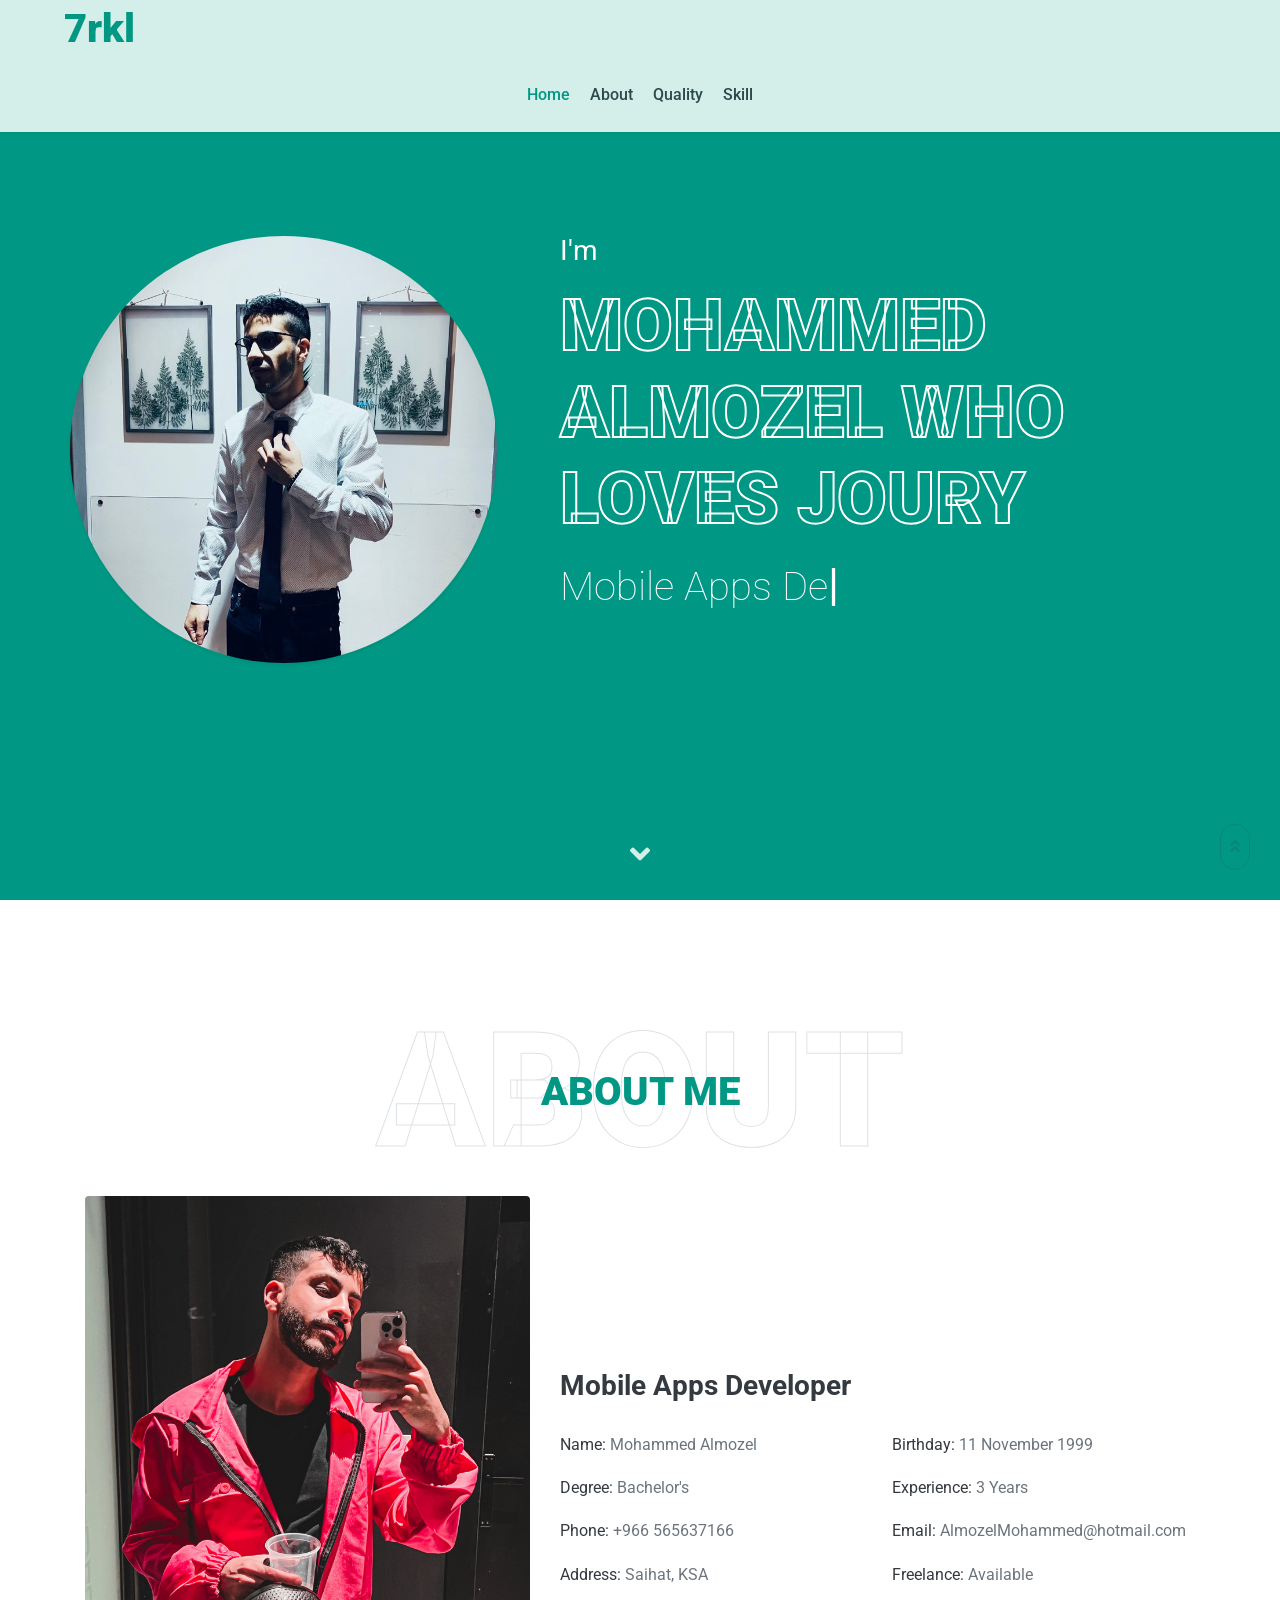
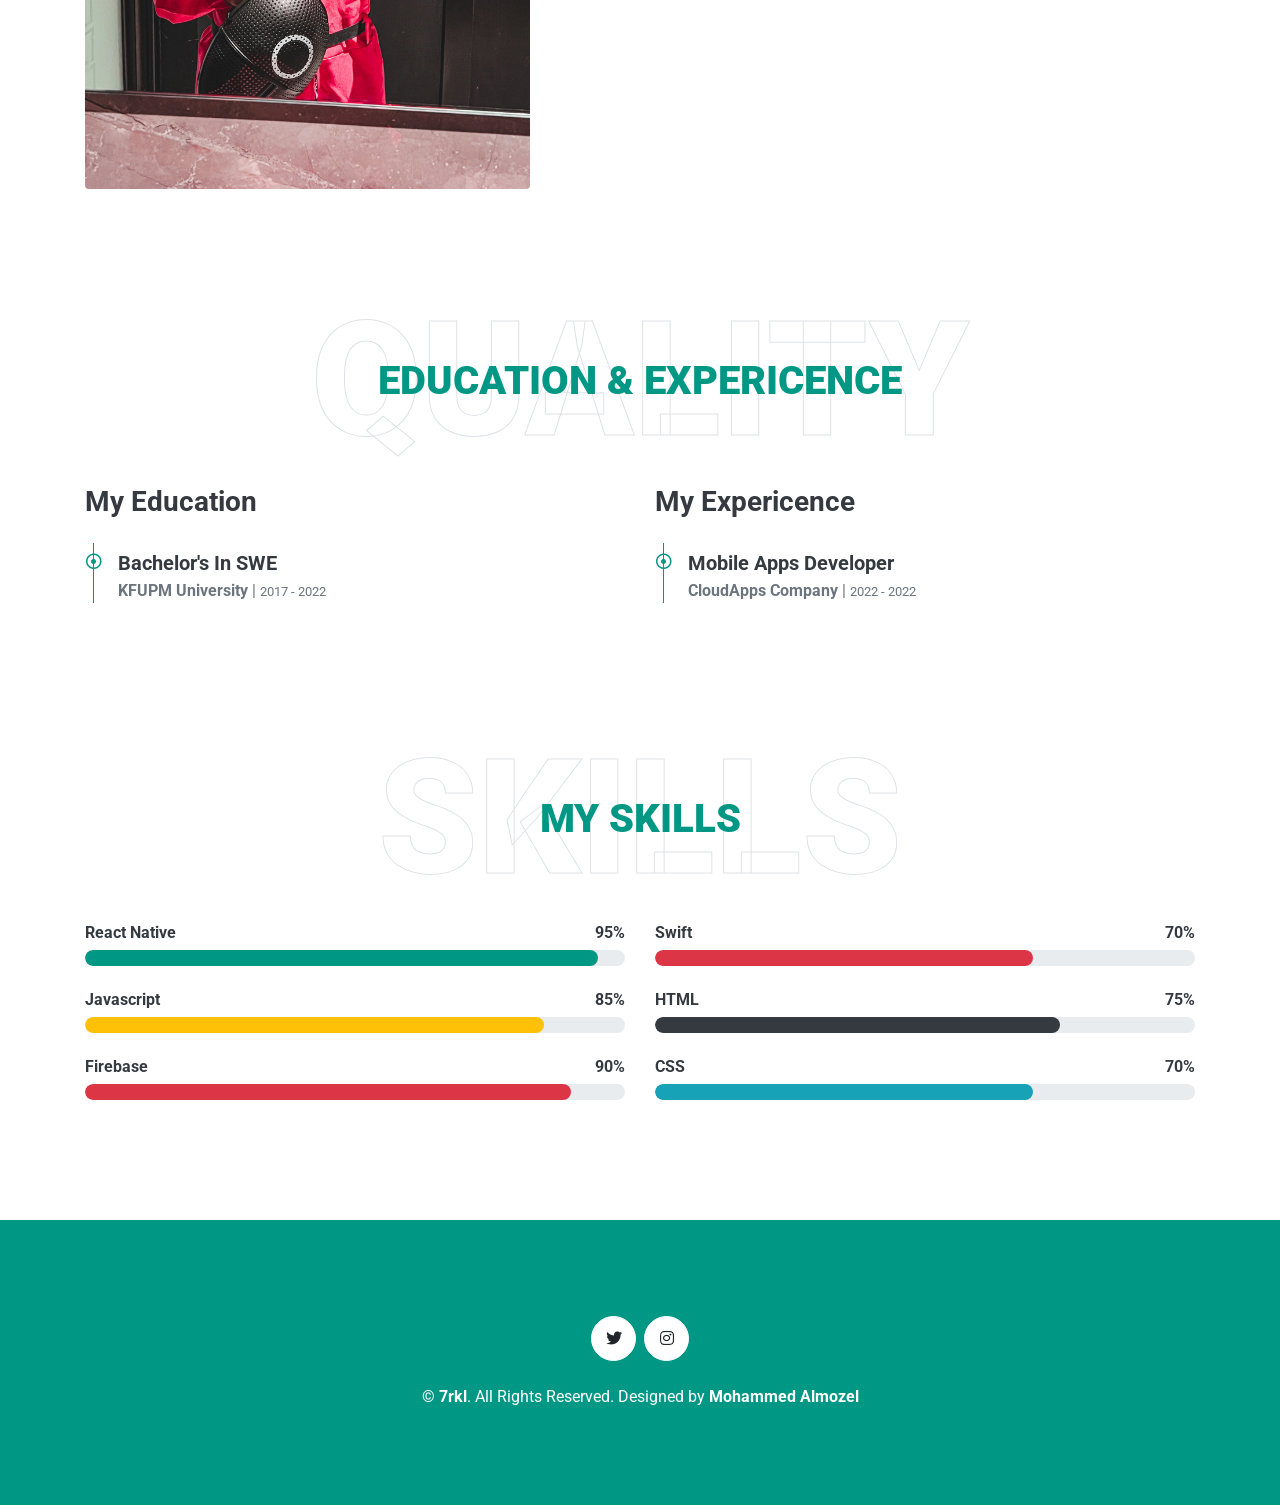
==== index.html @ 8301f783 "j" ====
<!DOCTYPE html>
<html lang="en">

<head>
    <meta charset="utf-8">
    <title>7rkl</title>
    <meta content="width=device-width, initial-scale=1.0" name="viewport">
    <meta content="Software engineering" name="keywords">
    <meta content="My Personal website" name="description">

    <!-- Favicon -->
    <link href="img/favicon.ico" rel="icon">

    <!-- Google Web Fonts -->
    <link rel="preconnect" href="https://fonts.gstatic.com">
    <link href="https://fonts.googleapis.com/css2?family=Roboto:wght@300;400;500;700;900&display=swap" rel="stylesheet"> 

    <!-- Font Awesome -->
    <link href="https://cdnjs.cloudflare.com/ajax/libs/font-awesome/5.10.0/css/all.min.css" rel="stylesheet">

    <!-- Libraries Stylesheet -->
    <link href="lib/owlcarousel/assets/owl.carousel.min.css" rel="stylesheet">
    <link href="lib/lightbox/css/lightbox.min.css" rel="stylesheet">

    <!-- Customized Bootstrap Stylesheet -->
    <link href="css/style.css" rel="stylesheet">
</head>

<body data-spy="scroll" data-target=".navbar" data-offset="51">
    <!-- Navbar Start -->
    <nav class="navbar fixed-top shadow-sm navbar-expand-lg bg-light navbar-light py-3 py-lg-0 px-lg-5">
        <a href="index.html" class="navbar-brand ml-lg-3">
            <h1 class="m-0 display-5"><span class="text-primary">7rkl</span></h1>
        </a>
        <button type="button" class="navbar-toggler" data-toggle="collapse" data-target="#navbarCollapse">
            <span class="navbar-toggler-icon"></span>
        </button>
        <div class="collapse navbar-collapse px-lg-3" id="navbarCollapse">
            <div class="navbar-nav m-auto py-0">
                <a href="#home" class="nav-item nav-link active">Home</a>
                <a href="#about" class="nav-item nav-link">About</a>
                <a href="#qualification" class="nav-item nav-link">Quality</a>
                <a href="#skill" class="nav-item nav-link">Skill</a>
                <!-- <a href="#service" class="nav-item nav-link">Service</a>
                <a href="#portfolio" class="nav-item nav-link">Portfolio</a>
                <a href="#testimonial" class="nav-item nav-link">Review</a>
                <a href="#blog" class="nav-item nav-link">Blog</a>
                <a href="#contact" class="nav-item nav-link">Contact</a> -->
            </div>
            <!-- <a href="" class="btn btn-outline-primary d-none d-lg-block">Hire Me</a> -->
        </div>
    </nav>
    <!-- Navbar End -->


    <!-- Video Modal Start -->
    <!-- <div class="modal fade" id="videoModal" tabindex="-1" role="dialog" aria-labelledby="exampleModalLabel" aria-hidden="true">
        <div class="modal-dialog" role="document">
            <div class="modal-content">
                <div class="modal-body">
                    <button type="button" class="close" data-dismiss="modal" aria-label="Close">
                        <span aria-hidden="true">&times;</span>
                    </button>         -->
                    <!-- 16:9 aspect ratio -->
                    <!-- <div class="embed-responsive embed-responsive-16by9">
                        <iframe class="embed-responsive-item" src="" id="video"  allowscriptaccess="always" allow="autoplay"></iframe>
                    </div>
                </div>
            </div>
        </div>
    </div> -->
    <!-- Video Modal End -->


    <!-- Header Start -->
    <div class="container-fluid bg-primary d-flex align-items-center mb-5 py-5" id="home" style="min-height: 100vh;">
        <div class="container">
            <div class="row align-items-center">
                <div class="col-lg-5 px-5 pl-lg-0 pb-5 pb-lg-0">
                    <img class="img-fluid w-100 rounded-circle shadow-sm" src="img/profile.jpg" alt="">
                </div>
                <div class="col-lg-7 text-center text-lg-left">
                    <h3 class="text-white font-weight-normal mb-3">I'm</h3>
                    <h1 class="display-3 text-uppercase text-primary mb-2" style="-webkit-text-stroke: 2px #ffffff;">Mohammed Almozel Who Loves Joury</h1>
                    <h1 class="typed-text-output d-inline font-weight-lighter text-white"></h1>
                    <div class="typed-text d-none">Mobile Apps Developer, Front End Developer, UX Designer</div>
                    <div class="d-flex align-items-center justify-content-center justify-content-lg-start pt-5">
                        <!-- <a href="" class="btn btn-outline-light mr-5">Download CV</a> -->
                        <!-- <button type="button" class="btn-play" data-toggle="modal"
                            data-src="https://www.youtube.com/embed/DWRcNpR6Kdc" data-target="#videoModal">
                            <span></span>
                        </button> -->
                        <!-- <h5 class="font-weight-normal text-white m-0 ml-4 d-none d-sm-block">Play Video</h5> -->
                    </div>
                </div>
            </div>
        </div>
    </div>
    <!-- Header End -->


    <!-- About Start -->
    <div class="container-fluid py-5" id="about">
        <div class="container">
            <div class="position-relative d-flex align-items-center justify-content-center">
                <h1 class="display-1 text-uppercase text-white" style="-webkit-text-stroke: 1px #dee2e6;">About</h1>
                <h1 class="position-absolute text-uppercase text-primary">About Me</h1>
            </div>
            <div class="row align-items-center">
                <div class="col-lg-5 pb-4 pb-lg-0">
                    <img class="img-fluid rounded w-100" src="img/about.jpg" alt="">
                </div>
                <div class="col-lg-7">
                    <h3 class="mb-4">Mobile Apps Developer</h3>
                    <!-- <p>Tempor eos dolore amet tempor dolor tempor. Dolore ea magna sit amet dolor eirmod. Eos ipsum est tempor dolor. Clita lorem kasd sed ea lorem diam ea lorem eirmod duo sit ipsum. Amet dolor stet lorem diam dolor justo et dolor dolor dolor</p> -->
                    <div class="row mb-3">
                        <div class="col-sm-6 py-2"><h6>Name: <span class="text-secondary">Mohammed Almozel</span></h6></div>
                        <div class="col-sm-6 py-2"><h6>Birthday: <span class="text-secondary">11 November 1999</span></h6></div>
                        <div class="col-sm-6 py-2"><h6>Degree: <span class="text-secondary">Bachelor's</span></h6></div>
                        <div class="col-sm-6 py-2"><h6>Experience: <span class="text-secondary">3 Years</span></h6></div>
                        <div class="col-sm-6 py-2"><h6>Phone: <span class="text-secondary">+966 565637166</span></h6></div>
                        <div class="col-sm-6 py-2"><h6>Email: <span class="text-secondary">AlmozelMohammed@hotmail.com</span></h6></div>
                        <div class="col-sm-6 py-2"><h6>Address: <span class="text-secondary">Saihat, KSA</span></h6></div>
                        <div class="col-sm-6 py-2"><h6>Freelance: <span class="text-secondary">Available</span></h6></div>
                    </div>
                    <!-- <a href="" class="btn btn-outline-primary mr-4">Hire Me</a>
                    <a href="" class="btn btn-outline-primary">Learn More</a> -->
                </div>
            </div>
        </div>
    </div>
    <!-- About End -->


    <!-- Qualification Start -->
    <div class="container-fluid py-5" id="qualification">
        <div class="container">
            <div class="position-relative d-flex align-items-center justify-content-center">
                <h1 class="display-1 text-uppercase text-white" style="-webkit-text-stroke: 1px #dee2e6;">Quality</h1>
                <h1 class="position-absolute text-uppercase text-primary">Education & Expericence</h1>
            </div>
            <div class="row align-items-center">
                <div class="col-lg-6">
                    <h3 class="mb-4">My Education</h3>
                    <div class="border-left border-primary pt-2 pl-4 ml-2">
                        <div class="position-relative mb-4">
                            <i class="far fa-dot-circle text-primary position-absolute" style="top: 2px; left: -32px;"></i>
                            <h5 class="font-weight-bold mb-1">Bachelor's In SWE</h5>
                            <p class="mb-2"><strong>KFUPM University</strong> | <small>2017 - 2022</small></p>
                            <!-- <p>Tempor eos dolore amet tempor dolor tempor. Dolore ea magna sit amet dolor eirmod. Eos ipsum est tempor dolor. Clita lorem kasd sed ea lorem diam ea lorem eirmod duo sit ipsum stet lorem diam</p> -->
                        </div>
                        <!-- <div class="position-relative mb-4">
                            <i class="far fa-dot-circle text-primary position-absolute" style="top: 2px; left: -32px;"></i>
                            <h5 class="font-weight-bold mb-1">Master In CSE</h5>
                            <p class="mb-2"><strong>Cambridge University</strong> | <small>2000 - 2050</small></p>
                            <p>Tempor eos dolore amet tempor dolor tempor. Dolore ea magna sit amet dolor eirmod. Eos ipsum est tempor dolor. Clita lorem kasd sed ea lorem diam ea lorem eirmod duo sit ipsum stet lorem diam</p>
                        </div>
                        <div class="position-relative mb-4">
                            <i class="far fa-dot-circle text-primary position-absolute" style="top: 2px; left: -32px;"></i>
                            <h5 class="font-weight-bold mb-1">Master In CSE</h5>
                            <p class="mb-2"><strong>Cambridge University</strong> | <small>2000 - 2050</small></p>
                            <p>Tempor eos dolore amet tempor dolor tempor. Dolore ea magna sit amet dolor eirmod. Eos ipsum est tempor dolor. Clita lorem kasd sed ea lorem diam ea lorem eirmod duo sit ipsum stet lorem diam</p>
                        </div> -->
                    </div>
                </div>
                <div class="col-lg-6">
                    <h3 class="mb-4">My Expericence</h3>
                    <div class="border-left border-primary pt-2 pl-4 ml-2">
                        <div class="position-relative mb-4">
                            <i class="far fa-dot-circle text-primary position-absolute" style="top: 2px; left: -32px;"></i>
                            <h5 class="font-weight-bold mb-1">Mobile Apps Developer</h5>
                            <p class="mb-2"><strong>CloudApps Company</strong> | <small>2022 - 2022</small></p>
                            <!-- <p>Tempor eos dolore amet tempor dolor tempor. Dolore ea magna sit amet dolor eirmod. Eos ipsum est tempor dolor. Clita lorem kasd sed ea lorem diam ea lorem eirmod duo sit ipsum stet lorem diam</p> -->
                        </div>
                        <!-- <div class="position-relative mb-4">
                            <i class="far fa-dot-circle text-primary position-absolute" style="top: 2px; left: -32px;"></i>
                            <h5 class="font-weight-bold mb-1">Web Designer</h5>
                            <p class="mb-2"><strong>Soft Company</strong> | <small>2000 - 2050</small></p>
                            <p>Tempor eos dolore amet tempor dolor tempor. Dolore ea magna sit amet dolor eirmod. Eos ipsum est tempor dolor. Clita lorem kasd sed ea lorem diam ea lorem eirmod duo sit ipsum stet lorem diam</p>
                        </div>
                        <div class="position-relative mb-4">
                            <i class="far fa-dot-circle text-primary position-absolute" style="top: 2px; left: -32px;"></i>
                            <h5 class="font-weight-bold mb-1">Web Designer</h5>
                            <p class="mb-2"><strong>Soft Company</strong> | <small>2000 - 2050</small></p>
                            <p>Tempor eos dolore amet tempor dolor tempor. Dolore ea magna sit amet dolor eirmod. Eos ipsum est tempor dolor. Clita lorem kasd sed ea lorem diam ea lorem eirmod duo sit ipsum stet lorem diam</p>
                        </div> -->
                    </div>
                </div>
            </div>
        </div>
    </div>
    <!-- Qualification End -->


    <!-- Skill Start -->
    <div class="container-fluid py-5" id="skill">
        <div class="container">
            <div class="position-relative d-flex align-items-center justify-content-center">
                <h1 class="display-1 text-uppercase text-white" style="-webkit-text-stroke: 1px #dee2e6;">Skills</h1>
                <h1 class="position-absolute text-uppercase text-primary">My Skills</h1>
            </div>
            <div class="row align-items-center">
                <div class="col-md-6">
                    <div class="skill mb-4">
                        <div class="d-flex justify-content-between">
                            <h6 class="font-weight-bold">React Native</h6>
                            <h6 class="font-weight-bold">95%</h6>
                        </div>
                        <div class="progress">
                            <div class="progress-bar bg-primary" role="progressbar" aria-valuenow="95" aria-valuemin="0" aria-valuemax="100"></div>
                        </div>
                    </div>
                    <div class="skill mb-4">
                        <div class="d-flex justify-content-between">
                            <h6 class="font-weight-bold">Javascript</h6>
                            <h6 class="font-weight-bold">85%</h6>
                        </div>
                        <div class="progress">
                            <div class="progress-bar bg-warning" role="progressbar" aria-valuenow="85" aria-valuemin="0" aria-valuemax="100"></div>
                        </div>
                    </div>
                    <div class="skill mb-4">
                        <div class="d-flex justify-content-between">
                            <h6 class="font-weight-bold">Firebase</h6>
                            <h6 class="font-weight-bold">90%</h6>
                        </div>
                        <div class="progress">
                            <div class="progress-bar bg-danger" role="progressbar" aria-valuenow="90" aria-valuemin="0" aria-valuemax="100"></div>
                        </div>
                    </div>
                </div>
                <div class="col-md-6">
                    <div class="skill mb-4">
                        <div class="d-flex justify-content-between">
                            <h6 class="font-weight-bold">Swift</h6>
                            <h6 class="font-weight-bold">70%</h6>
                        </div>
                        <div class="progress">
                            <div class="progress-bar bg-danger" role="progressbar" aria-valuenow="70" aria-valuemin="0" aria-valuemax="100"></div>
                        </div>
                    </div>
                    <div class="skill mb-4">
                        <div class="d-flex justify-content-between">
                            <h6 class="font-weight-bold">HTML</h6>
                            <h6 class="font-weight-bold">75%</h6>
                        </div>
                        <div class="progress">
                            <div class="progress-bar bg-dark" role="progressbar" aria-valuenow="75" aria-valuemin="0" aria-valuemax="100"></div>
                        </div>
                    </div>
                    <div class="skill mb-4">
                        <div class="d-flex justify-content-between">
                            <h6 class="font-weight-bold">CSS</h6>
                            <h6 class="font-weight-bold">70%</h6>
                        </div>
                        <div class="progress">
                            <div class="progress-bar bg-info" role="progressbar" aria-valuenow="70" aria-valuemin="0" aria-valuemax="100"></div>
                        </div>
                    </div>
                </div>
            </div>
        </div>
    </div>
    <!-- Skill End -->


    <!-- Services Start -->
    <!-- <div class="container-fluid pt-5" id="service">
        <div class="container">
            <div class="position-relative d-flex align-items-center justify-content-center">
                <h1 class="display-1 text-uppercase text-white" style="-webkit-text-stroke: 1px #dee2e6;">Service</h1>
                <h1 class="position-absolute text-uppercase text-primary">My Services</h1>
            </div>
            <div class="row pb-3">
                <div class="col-lg-4 col-md-6 text-center mb-5">
                    <div class="d-flex align-items-center justify-content-center mb-4">
                        <i class="fa fa-2x fa-laptop service-icon bg-primary text-white mr-3"></i>
                        <h4 class="font-weight-bold m-0">Web Design</h4>
                    </div>
                    <p>Justo sit justo eos amet tempor amet clita amet ipsum eos elitr. Amet lorem lorem lorem est amet labore eirmod erat clita</p>
                    <a class="border-bottom border-primary text-decoration-none" href="">Read More</a>
                </div>
                <div class="col-lg-4 col-md-6 text-center mb-5">
                    <div class="d-flex align-items-center justify-content-center mb-4">
                        <i class="fa fa-2x fa-laptop-code service-icon bg-primary text-white mr-3"></i>
                        <h4 class="font-weight-bold m-0">Web Development</h4>
                    </div>
                    <p>Justo sit justo eos amet tempor amet clita amet ipsum eos elitr. Amet lorem lorem lorem est amet labore eirmod erat clita</p>
                    <a class="border-bottom border-primary text-decoration-none" href="">Read More</a>
                </div>
                <div class="col-lg-4 col-md-6 text-center mb-5">
                    <div class="d-flex align-items-center justify-content-center mb-4">
                        <i class="fab fa-2x fa-android service-icon bg-primary text-white mr-3"></i>
                        <h4 class="font-weight-bold m-0">Apps Design</h4>
                    </div>
                    <p>Justo sit justo eos amet tempor amet clita amet ipsum eos elitr. Amet lorem lorem lorem est amet labore eirmod erat clita</p>
                    <a class="border-bottom border-primary text-decoration-none" href="">Read More</a>
                </div>
                <div class="col-lg-4 col-md-6 text-center mb-5">
                    <div class="d-flex align-items-center justify-content-center mb-4">
                        <i class="fab fa-2x fa-apple service-icon bg-primary text-white mr-3"></i>
                        <h4 class="font-weight-bold m-0">Apps Development</h4>
                    </div>
                    <p>Justo sit justo eos amet tempor amet clita amet ipsum eos elitr. Amet lorem lorem lorem est amet labore eirmod erat clita</p>
                    <a class="border-bottom border-primary text-decoration-none" href="">Read More</a>
                </div>
                <div class="col-lg-4 col-md-6 text-center mb-5">
                    <div class="d-flex align-items-center justify-content-center mb-4">
                        <i class="fa fa-2x fa-search service-icon bg-primary text-white mr-3"></i>
                        <h4 class="font-weight-bold m-0">SEO</h4>
                    </div>
                    <p>Justo sit justo eos amet tempor amet clita amet ipsum eos elitr. Amet lorem lorem lorem est amet labore eirmod erat clita</p>
                    <a class="border-bottom border-primary text-decoration-none" href="">Read More</a>
                </div>
                <div class="col-lg-4 col-md-6 text-center mb-5">
                    <div class="d-flex align-items-center justify-content-center mb-4">
                        <i class="fa fa-2x fa-edit service-icon bg-primary text-white mr-3"></i>
                        <h4 class="font-weight-bold m-0">Content Creating</h4>
                    </div>
                    <p>Justo sit justo eos amet tempor amet clita amet ipsum eos elitr. Amet lorem lorem lorem est amet labore eirmod erat clita</p>
                    <a class="border-bottom border-primary text-decoration-none" href="">Read More</a>
                </div>
            </div>
        </div>
    </div> -->
    <!-- Services End -->


    <!-- Portfolio Start -->
    <!-- <div class="container-fluid pt-5 pb-3" id="portfolio">
        <div class="container">
            <div class="position-relative d-flex align-items-center justify-content-center">
                <h1 class="display-1 text-uppercase text-white" style="-webkit-text-stroke: 1px #dee2e6;">Gallery</h1>
                <h1 class="position-absolute text-uppercase text-primary">My Portfolio</h1>
            </div>
            <div class="row">
                <div class="col-12 text-center mb-2">
                    <ul class="list-inline mb-4" id="portfolio-flters">
                        <li class="btn btn-sm btn-outline-primary m-1 active"  data-filter="*">All</li>
                        <li class="btn btn-sm btn-outline-primary m-1" data-filter=".first">Design</li>
                        <li class="btn btn-sm btn-outline-primary m-1" data-filter=".second">Development</li>
                        <li class="btn btn-sm btn-outline-primary m-1" data-filter=".third">Marketing</li>
                    </ul>
                </div>
            </div>
            <div class="row portfolio-container">
                <div class="col-lg-4 col-md-6 mb-4 portfolio-item first">
                    <div class="position-relative overflow-hidden mb-2">
                        <img class="img-fluid rounded w-100" src="img/portfolio-1.jpg" alt="">
                        <div class="portfolio-btn bg-primary d-flex align-items-center justify-content-center">
                            <a href="img/portfolio-1.jpg" data-lightbox="portfolio">
                                <i class="fa fa-plus text-white" style="font-size: 60px;"></i>
                            </a>
                        </div>
                    </div>
                </div>
                <div class="col-lg-4 col-md-6 mb-4 portfolio-item second">
                    <div class="position-relative overflow-hidden mb-2">
                        <img class="img-fluid rounded w-100" src="img/portfolio-2.jpg" alt="">
                        <div class="portfolio-btn bg-primary d-flex align-items-center justify-content-center">
                            <a href="img/portfolio-2.jpg" data-lightbox="portfolio">
                                <i class="fa fa-plus text-white" style="font-size: 60px;"></i>
                            </a>
                        </div>
                    </div>
                </div>
                <div class="col-lg-4 col-md-6 mb-4 portfolio-item third">
                    <div class="position-relative overflow-hidden mb-2">
                        <img class="img-fluid rounded w-100" src="img/portfolio-3.jpg" alt="">
                        <div class="portfolio-btn bg-primary d-flex align-items-center justify-content-center">
                            <a href="img/portfolio-3.jpg" data-lightbox="portfolio">
                                <i class="fa fa-plus text-white" style="font-size: 60px;"></i>
                            </a>
                        </div>
                    </div>
                </div>
                <div class="col-lg-4 col-md-6 mb-4 portfolio-item first">
                    <div class="position-relative overflow-hidden mb-2">
                        <img class="img-fluid rounded w-100" src="img/portfolio-4.jpg" alt="">
                        <div class="portfolio-btn bg-primary d-flex align-items-center justify-content-center">
                            <a href="img/portfolio-4.jpg" data-lightbox="portfolio">
                                <i class="fa fa-plus text-white" style="font-size: 60px;"></i>
                            </a>
                        </div>
                    </div>
                </div>
                <div class="col-lg-4 col-md-6 mb-4 portfolio-item second">
                    <div class="position-relative overflow-hidden mb-2">
                        <img class="img-fluid rounded w-100" src="img/portfolio-5.jpg" alt="">
                        <div class="portfolio-btn bg-primary d-flex align-items-center justify-content-center">
                            <a href="img/portfolio-5.jpg" data-lightbox="portfolio">
                                <i class="fa fa-plus text-white" style="font-size: 60px;"></i>
                            </a>
                        </div>
                    </div>
                </div>
                <div class="col-lg-4 col-md-6 mb-4 portfolio-item third">
                    <div class="position-relative overflow-hidden mb-2">
                        <img class="img-fluid rounded w-100" src="img/portfolio-6.jpg" alt="">
                        <div class="portfolio-btn bg-primary d-flex align-items-center justify-content-center">
                            <a href="img/portfolio-6.jpg" data-lightbox="portfolio">
                                <i class="fa fa-plus text-white" style="font-size: 60px;"></i>
                            </a>
                        </div>
                    </div>
                </div>
            </div>
        </div>
    </div> -->
    <!-- Portfolio End -->


    <!-- Testimonial Start -->
    <!-- <div class="container-fluid py-5" id="testimonial">
        <div class="container">
            <div class="position-relative d-flex align-items-center justify-content-center">
                <h1 class="display-1 text-uppercase text-white" style="-webkit-text-stroke: 1px #dee2e6;">Review</h1>
                <h1 class="position-absolute text-uppercase text-primary">Clients Say</h1>
            </div>
            <div class="row justify-content-center">
                <div class="col-lg-8">
                    <div class="owl-carousel testimonial-carousel">
                        <div class="text-center">
                            <i class="fa fa-3x fa-quote-left text-primary mb-4"></i>
                            <h4 class="font-weight-light mb-4">Dolor eirmod diam stet kasd sed. Aliqu rebum est eos. Rebum elitr dolore et eos labore, stet justo sed est sed. Diam sed sed dolor stet accusam amet eirmod eos, labore diam clita</h4>
                            <img class="img-fluid rounded-circle mx-auto mb-3" src="img/testimonial-1.jpg" style="width: 80px; height: 80px;">
                            <h5 class="font-weight-bold m-0">Client Name</h5>
                            <span>Profession</span>
                        </div>
                        <div class="text-center">
                            <i class="fa fa-3x fa-quote-left text-primary mb-4"></i>
                            <h4 class="font-weight-light mb-4">Dolor eirmod diam stet kasd sed. Aliqu rebum est eos. Rebum elitr dolore et eos labore, stet justo sed est sed. Diam sed sed dolor stet accusam amet eirmod eos, labore diam clita</h4>
                            <img class="img-fluid rounded-circle mx-auto mb-3" src="img/testimonial-2.jpg" style="width: 80px; height: 80px;">
                            <h5 class="font-weight-bold m-0">Client Name</h5>
                            <span>Profession</span>
                        </div>
                        <div class="text-center">
                            <i class="fa fa-3x fa-quote-left text-primary mb-4"></i>
                            <h4 class="font-weight-light mb-4">Dolor eirmod diam stet kasd sed. Aliqu rebum est eos. Rebum elitr dolore et eos labore, stet justo sed est sed. Diam sed sed dolor stet accusam amet eirmod eos, labore diam clita</h4>
                            <img class="img-fluid rounded-circle mx-auto mb-3" src="img/testimonial-3.jpg" style="width: 80px; height: 80px;">
                            <h5 class="font-weight-bold m-0">Client Name</h5>
                            <span>Profession</span>
                        </div>
                    </div>
                </div>
            </div>
        </div>
    </div> -->
    <!-- Testimonial End -->


    <!-- Blog Start -->
    <!-- <div class="container-fluid pt-5" id="blog">
        <div class="container">
            <div class="position-relative d-flex align-items-center justify-content-center">
                <h1 class="display-1 text-uppercase text-white" style="-webkit-text-stroke: 1px #dee2e6;">Blog</h1>
                <h1 class="position-absolute text-uppercase text-primary">Latest Blog</h1>
            </div>
            <div class="row">
                <div class="col-lg-4 mb-5">
                    <div class="position-relative mb-4">
                        <img class="img-fluid rounded w-100" src="img/blog-1.jpg" alt="">
                        <div class="blog-date">
                            <h4 class="font-weight-bold mb-n1">01</h4>
                            <small class="text-white text-uppercase">Jan</small>
                        </div>
                    </div>
                    <h5 class="font-weight-medium mb-4">Rebum lorem no eos ut ipsum diam tempor sed rebum elitr ipsum</h5>
                    <a class="btn btn-sm btn-outline-primary py-2" href="">Read More</a>
                </div>
                <div class="col-lg-4 mb-5">
                    <div class="position-relative mb-4">
                        <img class="img-fluid rounded w-100" src="img/blog-2.jpg" alt="">
                        <div class="blog-date">
                            <h4 class="font-weight-bold mb-n1">01</h4>
                            <small class="text-white text-uppercase">Jan</small>
                        </div>
                    </div>
                    <h5 class="font-weight-medium mb-4">Rebum lorem no eos ut ipsum diam tempor sed rebum elitr ipsum</h5>
                    <a class="btn btn-sm btn-outline-primary py-2" href="">Read More</a>
                </div>
                <div class="col-lg-4 mb-5">
                    <div class="position-relative mb-4">
                        <img class="img-fluid rounded w-100" src="img/blog-3.jpg" alt="">
                        <div class="blog-date">
                            <h4 class="font-weight-bold mb-n1">01</h4>
                            <small class="text-white text-uppercase">Jan</small>
                        </div>
                    </div>
                    <h5 class="font-weight-medium mb-4">Rebum lorem no eos ut ipsum diam tempor sed rebum elitr ipsum</h5>
                    <a class="btn btn-sm btn-outline-primary py-2" href="">Read More</a>
                </div>
            </div>
        </div>
    </div> -->
    <!-- Blog End -->


    <!-- Contact Start -->
    <!-- <div class="container-fluid py-5" id="contact">
        <div class="container">
            <div class="position-relative d-flex align-items-center justify-content-center">
                <h1 class="display-1 text-uppercase text-white" style="-webkit-text-stroke: 1px #dee2e6;">Contact</h1>
                <h1 class="position-absolute text-uppercase text-primary">Contact Me</h1>
            </div>
            <div class="row justify-content-center">
                <div class="col-lg-8">
                    <div class="contact-form text-center">
                        <div id="success"></div>
                        <form name="sentMessage" id="contactForm" novalidate="novalidate">
                            <div class="form-row">
                                <div class="control-group col-sm-6">
                                    <input type="text" class="form-control p-4" id="name" placeholder="Your Name"
                                        required="required" data-validation-required-message="Please enter your name" />
                                    <p class="help-block text-danger"></p>
                                </div>
                                <div class="control-group col-sm-6">
                                    <input type="email" class="form-control p-4" id="email" placeholder="Your Email"
                                        required="required" data-validation-required-message="Please enter your email" />
                                    <p class="help-block text-danger"></p>
                                </div>
                            </div>
                            <div class="control-group">
                                <input type="text" class="form-control p-4" id="subject" placeholder="Subject"
                                    required="required" data-validation-required-message="Please enter a subject" />
                                <p class="help-block text-danger"></p>
                            </div>
                            <div class="control-group">
                                <textarea class="form-control py-3 px-4" rows="5" id="message" placeholder="Message"
                                    required="required"
                                    data-validation-required-message="Please enter your message"></textarea>
                                <p class="help-block text-danger"></p>
                            </div>
                            <div>
                                <button class="btn btn-outline-primary" type="submit" id="sendMessageButton">Send
                                    Message</button>
                            </div>
                        </form>
                    </div>
                </div>
            </div>
        </div>
    </div> -->
    <!-- Contact End -->


    <!-- Footer Start -->
    <div class="container-fluid bg-primary text-white mt-5 py-5 px-sm-3 px-md-5">
        <div class="container text-center py-5">
            <div class="d-flex justify-content-center mb-4">
                <a class="btn btn-light btn-social mr-2" href="https://twitter.com/i7rkl"><i class="fab fa-twitter"></i></a>
                <!-- <a class="btn btn-light btn-social mr-2" href="#"><i class="fab fa-facebook-f"></i></a>
                <a class="btn btn-light btn-social mr-2" href="#"><i class="fab fa-linkedin-in"></i></a> -->
                <a class="btn btn-light btn-social" href="https://www.instagram.com/m7mmad_37/"><i class="fab fa-instagram"></i></a>
            </div>
            <!-- <div class="d-flex justify-content-center mb-3">
                <a class="text-white" href="#">Privacy</a>
                <span class="px-3">|</span>
                <a class="text-white" href="#">Terms</a>
                <span class="px-3">|</span>
                <a class="text-white" href="#">FAQs</a>
                <span class="px-3">|</span>
                <a class="text-white" href="#">Help</a>
            </div> -->
            <p class="m-0">&copy; <a class="text-white font-weight-bold" href="#">7rkl</a>. All Rights Reserved. Designed by <a class="text-white font-weight-bold">Mohammed Almozel</a>
            </p>
        </div>
    </div>
    <!-- Footer End -->

    <!-- Scroll to Bottom -->
    <i class="fa fa-2x fa-angle-down text-white scroll-to-bottom"></i>

    <!-- Back to Top -->
    <a href="#" class="btn btn-outline-dark px-0 back-to-top"><i class="fa fa-angle-double-up"></i></a>


    <!-- JavaScript Libraries -->
    <script src="https://code.jquery.com/jquery-3.4.1.min.js"></script>
    <script src="https://stackpath.bootstrapcdn.com/bootstrap/4.4.1/js/bootstrap.bundle.min.js"></script>
    <script src="lib/typed/typed.min.js"></script>
    <script src="lib/easing/easing.min.js"></script>
    <script src="lib/waypoints/waypoints.min.js"></script>
    <script src="lib/owlcarousel/owl.carousel.min.js"></script>
    <script src="lib/isotope/isotope.pkgd.min.js"></script>
    <script src="lib/lightbox/js/lightbox.min.js"></script>

    <!-- Contact Javascript File -->
    <script src="mail/jqBootstrapValidation.min.js"></script>
    <script src="mail/contact.js"></script>

    <!-- Template Javascript -->
    <script src="js/main.js"></script>
</body>

</html>
---- css/style.css ----
/******* Bootstrap Theming ********/
/*!
 * Bootstrap v4.5.3 (https://getbootstrap.com/)
 * Copyright 2011-2020 The Bootstrap Authors
 * Copyright 2011-2020 Twitter, Inc.
 * Licensed under MIT (https://github.com/twbs/bootstrap/blob/main/LICENSE)
 */
:root {
  --blue: #007bff;
  --indigo: #6610f2;
  --purple: #6f42c1;
  --pink: #e83e8c;
  --red: #dc3545;
  --orange: #fd7e14;
  --yellow: #ffc107;
  --green: #28a745;
  --teal: #20c997;
  --cyan: #17a2b8;
  --white: #fff;
  --gray: #6c757d;
  --gray-dark: #343a40;
  --primary: #009884;
  --secondary: #6c757d;
  --success: #28a745;
  --info: #17a2b8;
  --warning: #ffc107;
  --danger: #dc3545;
  --light: #ffffff;
  --dark: #343a40;
  --breakpoint-xs: 0;
  --breakpoint-sm: 576px;
  --breakpoint-md: 768px;
  --breakpoint-lg: 992px;
  --breakpoint-xl: 1200px;
  --font-family-sans-serif: "Roboto", sans-serif;
  --font-family-monospace: SFMono-Regular, Menlo, Monaco, Consolas, "Liberation Mono", "Courier New", monospace;
}

*,
*::before,
*::after {
  box-sizing: border-box;
}

html {
  font-family: sans-serif;
  line-height: 1.15;
  -webkit-text-size-adjust: 100%;
  -webkit-tap-highlight-color: rgba(0, 0, 0, 0);
}

article, aside, figcaption, figure, footer, header, hgroup, main, nav, section {
  display: block;
}

body {
  margin: 0;
  font-family: "Roboto", sans-serif;
  font-size: 1rem;
  font-weight: 400;
  line-height: 1.5;
  color: #6c757d;
  text-align: left;
  background-color: #ffffff;
}

[tabindex="-1"]:focus:not(:focus-visible) {
  outline: 0 !important;
}

hr {
  box-sizing: content-box;
  height: 0;
  overflow: visible;
}

h1, h2, h3, h4, h5, h6 {
  margin-top: 0;
  margin-bottom: 0.5rem;
}

p {
  margin-top: 0;
  margin-bottom: 1rem;
}

abbr[title],
abbr[data-original-title] {
  text-decoration: underline;
  text-decoration: underline dotted;
  cursor: help;
  border-bottom: 0;
  text-decoration-skip-ink: none;
}

address {
  margin-bottom: 1rem;
  font-style: normal;
  line-height: inherit;
}

ol,
ul,
dl {
  margin-top: 0;
  margin-bottom: 1rem;
}

ol ol,
ul ul,
ol ul,
ul ol {
  margin-bottom: 0;
}

dt {
  font-weight: 700;
}

dd {
  margin-bottom: .5rem;
  margin-left: 0;
}

blockquote {
  margin: 0 0 1rem;
}

b,
strong {
  font-weight: bolder;
}

small {
  font-size: 80%;
}

sub,
sup {
  position: relative;
  font-size: 75%;
  line-height: 0;
  vertical-align: baseline;
}

sub {
  bottom: -.25em;
}

sup {
  top: -.5em;
}

a {
  color: #009884;
  text-decoration: none;
  background-color: transparent;
}

a:hover {
  color: #078571;
  text-decoration: underline;
}

a:not([href]):not([class]) {
  color: inherit;
  text-decoration: none;
}

a:not([href]):not([class]):hover {
  color: inherit;
  text-decoration: none;
}

pre,
code,
kbd,
samp {
  font-family: SFMono-Regular, Menlo, Monaco, Consolas, "Liberation Mono", "Courier New", monospace;
  font-size: 1em;
}

pre {
  margin-top: 0;
  margin-bottom: 1rem;
  overflow: auto;
  -ms-overflow-style: scrollbar;
}

figure {
  margin: 0 0 1rem;
}

img {
  vertical-align: middle;
  border-style: none;
}

svg {
  overflow: hidden;
  vertical-align: middle;
}

table {
  border-collapse: collapse;
}

caption {
  padding-top: 0.75rem;
  padding-bottom: 0.75rem;
  color: #6c757d;
  text-align: left;
  caption-side: bottom;
}

th {
  text-align: inherit;
  text-align: -webkit-match-parent;
}

label {
  display: inline-block;
  margin-bottom: 0.5rem;
}

button {
  border-radius: 0;
}

button:focus {
  outline: 1px dotted;
  outline: 5px auto -webkit-focus-ring-color;
}

input,
button,
select,
optgroup,
textarea {
  margin: 0;
  font-family: inherit;
  font-size: inherit;
  line-height: inherit;
}

button,
input {
  overflow: visible;
}

button,
select {
  text-transform: none;
}

[role="button"] {
  cursor: pointer;
}

select {
  word-wrap: normal;
}

button,
[type="button"],
[type="reset"],
[type="submit"] {
  -webkit-appearance: button;
}

button:not(:disabled),
[type="button"]:not(:disabled),
[type="reset"]:not(:disabled),
[type="submit"]:not(:disabled) {
  cursor: pointer;
}

button::-moz-focus-inner,
[type="button"]::-moz-focus-inner,
[type="reset"]::-moz-focus-inner,
[type="submit"]::-moz-focus-inner {
  padding: 0;
  border-style: none;
}

input[type="radio"],
input[type="checkbox"] {
  box-sizing: border-box;
  padding: 0;
}

textarea {
  overflow: auto;
  resize: vertical;
}

fieldset {
  min-width: 0;
  padding: 0;
  margin: 0;
  border: 0;
}

legend {
  display: block;
  width: 100%;
  max-width: 100%;
  padding: 0;
  margin-bottom: .5rem;
  font-size: 1.5rem;
  line-height: inherit;
  color: inherit;
  white-space: normal;
}

@media (max-width: 1200px) {
  legend {
    font-size: calc(1.275rem + 0.3vw) ;
  }
}

progress {
  vertical-align: baseline;
}

[type="number"]::-webkit-inner-spin-button,
[type="number"]::-webkit-outer-spin-button {
  height: auto;
}

[type="search"] {
  outline-offset: -2px;
  -webkit-appearance: none;
}

[type="search"]::-webkit-search-decoration {
  -webkit-appearance: none;
}

::-webkit-file-upload-button {
  font: inherit;
  -webkit-appearance: button;
}

output {
  display: inline-block;
}

summary {
  display: list-item;
  cursor: pointer;
}

template {
  display: none;
}

[hidden] {
  display: none !important;
}

h1, h2, h3, h4, h5, h6,
.h1, .h2, .h3, .h4, .h5, .h6 {
  margin-bottom: 0.5rem;
  font-weight: 500;
  line-height: 1.2;
  color: #343a40;
}

h1, .h1 {
  font-size: 2.5rem;
}

@media (max-width: 1200px) {
  h1, .h1 {
    font-size: calc(1.375rem + 1.5vw) ;
  }
}

h2, .h2 {
  font-size: 2rem;
}

@media (max-width: 1200px) {
  h2, .h2 {
    font-size: calc(1.325rem + 0.9vw) ;
  }
}

h3, .h3 {
  font-size: 1.75rem;
}

@media (max-width: 1200px) {
  h3, .h3 {
    font-size: calc(1.3rem + 0.6vw) ;
  }
}

h4, .h4 {
  font-size: 1.5rem;
}

@media (max-width: 1200px) {
  h4, .h4 {
    font-size: calc(1.275rem + 0.3vw) ;
  }
}

h5, .h5 {
  font-size: 1.25rem;
}

h6, .h6 {
  font-size: 1rem;
}

.lead {
  font-size: 1.25rem;
  font-weight: 300;
}

.display-1 {
  font-size: 10rem;
  font-weight: 300;
  line-height: 1.2;
}

@media (max-width: 1200px) {
  .display-1 {
    font-size: calc(2.125rem + 10.5vw) ;
  }
}

.display-2 {
  font-size: 5.5rem;
  font-weight: 300;
  line-height: 1.2;
}

@media (max-width: 1200px) {
  .display-2 {
    font-size: calc(1.675rem + 5.1vw) ;
  }
}

.display-3 {
  font-size: 4.5rem;
  font-weight: 300;
  line-height: 1.2;
}

@media (max-width: 1200px) {
  .display-3 {
    font-size: calc(1.575rem + 3.9vw) ;
  }
}

.display-4 {
  font-size: 3.5rem;
  font-weight: 300;
  line-height: 1.2;
}

@media (max-width: 1200px) {
  .display-4 {
    font-size: calc(1.475rem + 2.7vw) ;
  }
}

hr {
  margin-top: 1rem;
  margin-bottom: 1rem;
  border: 0;
  border-top: 1px solid rgba(0, 0, 0, 0.1);
}

small,
.small {
  font-size: 80%;
  font-weight: 400;
}

mark,
.mark {
  padding: 0.2em;
  background-color: #fcf8e3;
}

.list-unstyled {
  padding-left: 0;
  list-style: none;
}

.list-inline {
  padding-left: 0;
  list-style: none;
}

.list-inline-item {
  display: inline-block;
}

.list-inline-item:not(:last-child) {
  margin-right: 0.5rem;
}

.initialism {
  font-size: 90%;
  text-transform: uppercase;
}

.blockquote {
  margin-bottom: 1rem;
  font-size: 1.25rem;
}

.blockquote-footer {
  display: block;
  font-size: 80%;
  color: #6c757d;
}

.blockquote-footer::before {
  content: "\2014\00A0";
}

.img-fluid {
  max-width: 100%;
  height: auto;
}

.img-thumbnail {
  padding: 0.25rem;
  background-color: #ffffff;
  border: 1px solid #dee2e6;
  border-radius: 0.25rem;
  max-width: 100%;
  height: auto;
}

.figure {
  display: inline-block;
}

.figure-img {
  margin-bottom: 0.5rem;
  line-height: 1;
}

.figure-caption {
  font-size: 90%;
  color: #6c757d;
}

code {
  font-size: 87.5%;
  color: #e83e8c;
  word-wrap: break-word;
}

a > code {
  color: inherit;
}

kbd {
  padding: 0.2rem 0.4rem;
  font-size: 87.5%;
  color: #fff;
  background-color: #212529;
  border-radius: 0.2rem;
}

kbd kbd {
  padding: 0;
  font-size: 100%;
  font-weight: 700;
}

pre {
  display: block;
  font-size: 87.5%;
  color: #212529;
}

pre code {
  font-size: inherit;
  color: inherit;
  word-break: normal;
}

.pre-scrollable {
  max-height: 340px;
  overflow-y: scroll;
}

.container,
.container-fluid,
.container-sm,
.container-md,
.container-lg,
.container-xl {
  width: 100%;
  padding-right: 15px;
  padding-left: 15px;
  margin-right: auto;
  margin-left: auto;
}

@media (min-width: 576px) {
  .container, .container-sm {
    max-width: 540px;
  }
}

@media (min-width: 768px) {
  .container, .container-sm, .container-md {
    max-width: 720px;
  }
}

@media (min-width: 992px) {
  .container, .container-sm, .container-md, .container-lg {
    max-width: 960px;
  }
}

@media (min-width: 1200px) {
  .container, .container-sm, .container-md, .container-lg, .container-xl {
    max-width: 1140px;
  }
}

.row {
  display: flex;
  flex-wrap: wrap;
  margin-right: -15px;
  margin-left: -15px;
}

.no-gutters {
  margin-right: 0;
  margin-left: 0;
}

.no-gutters > .col,
.no-gutters > [class*="col-"] {
  padding-right: 0;
  padding-left: 0;
}

.col-1, .col-2, .col-3, .col-4, .col-5, .col-6, .col-7, .col-8, .col-9, .col-10, .col-11, .col-12, .col,
.col-auto, .col-sm-1, .col-sm-2, .col-sm-3, .col-sm-4, .col-sm-5, .col-sm-6, .col-sm-7, .col-sm-8, .col-sm-9, .col-sm-10, .col-sm-11, .col-sm-12, .col-sm,
.col-sm-auto, .col-md-1, .col-md-2, .col-md-3, .col-md-4, .col-md-5, .col-md-6, .col-md-7, .col-md-8, .col-md-9, .col-md-10, .col-md-11, .col-md-12, .col-md,
.col-md-auto, .col-lg-1, .col-lg-2, .col-lg-3, .col-lg-4, .col-lg-5, .col-lg-6, .col-lg-7, .col-lg-8, .col-lg-9, .col-lg-10, .col-lg-11, .col-lg-12, .col-lg,
.col-lg-auto, .col-xl-1, .col-xl-2, .col-xl-3, .col-xl-4, .col-xl-5, .col-xl-6, .col-xl-7, .col-xl-8, .col-xl-9, .col-xl-10, .col-xl-11, .col-xl-12, .col-xl,
.col-xl-auto {
  position: relative;
  width: 100%;
  padding-right: 15px;
  padding-left: 15px;
}

.col {
  flex-basis: 0;
  flex-grow: 1;
  max-width: 100%;
}

.row-cols-1 > * {
  flex: 0 0 100%;
  max-width: 100%;
}

.row-cols-2 > * {
  flex: 0 0 50%;
  max-width: 50%;
}

.row-cols-3 > * {
  flex: 0 0 33.33333%;
  max-width: 33.33333%;
}

.row-cols-4 > * {
  flex: 0 0 25%;
  max-width: 25%;
}

.row-cols-5 > * {
  flex: 0 0 20%;
  max-width: 20%;
}

.row-cols-6 > * {
  flex: 0 0 16.66667%;
  max-width: 16.66667%;
}

.col-auto {
  flex: 0 0 auto;
  width: auto;
  max-width: 100%;
}

.col-1 {
  flex: 0 0 8.33333%;
  max-width: 8.33333%;
}

.col-2 {
  flex: 0 0 16.66667%;
  max-width: 16.66667%;
}

.col-3 {
  flex: 0 0 25%;
  max-width: 25%;
}

.col-4 {
  flex: 0 0 33.33333%;
  max-width: 33.33333%;
}

.col-5 {
  flex: 0 0 41.66667%;
  max-width: 41.66667%;
}

.col-6 {
  flex: 0 0 50%;
  max-width: 50%;
}

.col-7 {
  flex: 0 0 58.33333%;
  max-width: 58.33333%;
}

.col-8 {
  flex: 0 0 66.66667%;
  max-width: 66.66667%;
}

.col-9 {
  flex: 0 0 75%;
  max-width: 75%;
}

.col-10 {
  flex: 0 0 83.33333%;
  max-width: 83.33333%;
}

.col-11 {
  flex: 0 0 91.66667%;
  max-width: 91.66667%;
}

.col-12 {
  flex: 0 0 100%;
  max-width: 100%;
}

.order-first {
  order: -1;
}

.order-last {
  order: 13;
}

.order-0 {
  order: 0;
}

.order-1 {
  order: 1;
}

.order-2 {
  order: 2;
}

.order-3 {
  order: 3;
}

.order-4 {
  order: 4;
}

.order-5 {
  order: 5;
}

.order-6 {
  order: 6;
}

.order-7 {
  order: 7;
}

.order-8 {
  order: 8;
}

.order-9 {
  order: 9;
}

.order-10 {
  order: 10;
}

.order-11 {
  order: 11;
}

.order-12 {
  order: 12;
}

.offset-1 {
  margin-left: 8.33333%;
}

.offset-2 {
  margin-left: 16.66667%;
}

.offset-3 {
  margin-left: 25%;
}

.offset-4 {
  margin-left: 33.33333%;
}

.offset-5 {
  margin-left: 41.66667%;
}

.offset-6 {
  margin-left: 50%;
}

.offset-7 {
  margin-left: 58.33333%;
}

.offset-8 {
  margin-left: 66.66667%;
}

.offset-9 {
  margin-left: 75%;
}

.offset-10 {
  margin-left: 83.33333%;
}

.offset-11 {
  margin-left: 91.66667%;
}

@media (min-width: 576px) {
  .col-sm {
    flex-basis: 0;
    flex-grow: 1;
    max-width: 100%;
  }
  .row-cols-sm-1 > * {
    flex: 0 0 100%;
    max-width: 100%;
  }
  .row-cols-sm-2 > * {
    flex: 0 0 50%;
    max-width: 50%;
  }
  .row-cols-sm-3 > * {
    flex: 0 0 33.33333%;
    max-width: 33.33333%;
  }
  .row-cols-sm-4 > * {
    flex: 0 0 25%;
    max-width: 25%;
  }
  .row-cols-sm-5 > * {
    flex: 0 0 20%;
    max-width: 20%;
  }
  .row-cols-sm-6 > * {
    flex: 0 0 16.66667%;
    max-width: 16.66667%;
  }
  .col-sm-auto {
    flex: 0 0 auto;
    width: auto;
    max-width: 100%;
  }
  .col-sm-1 {
    flex: 0 0 8.33333%;
    max-width: 8.33333%;
  }
  .col-sm-2 {
    flex: 0 0 16.66667%;
    max-width: 16.66667%;
  }
  .col-sm-3 {
    flex: 0 0 25%;
    max-width: 25%;
  }
  .col-sm-4 {
    flex: 0 0 33.33333%;
    max-width: 33.33333%;
  }
  .col-sm-5 {
    flex: 0 0 41.66667%;
    max-width: 41.66667%;
  }
  .col-sm-6 {
    flex: 0 0 50%;
    max-width: 50%;
  }
  .col-sm-7 {
    flex: 0 0 58.33333%;
    max-width: 58.33333%;
  }
  .col-sm-8 {
    flex: 0 0 66.66667%;
    max-width: 66.66667%;
  }
  .col-sm-9 {
    flex: 0 0 75%;
    max-width: 75%;
  }
  .col-sm-10 {
    flex: 0 0 83.33333%;
    max-width: 83.33333%;
  }
  .col-sm-11 {
    flex: 0 0 91.66667%;
    max-width: 91.66667%;
  }
  .col-sm-12 {
    flex: 0 0 100%;
    max-width: 100%;
  }
  .order-sm-first {
    order: -1;
  }
  .order-sm-last {
    order: 13;
  }
  .order-sm-0 {
    order: 0;
  }
  .order-sm-1 {
    order: 1;
  }
  .order-sm-2 {
    order: 2;
  }
  .order-sm-3 {
    order: 3;
  }
  .order-sm-4 {
    order: 4;
  }
  .order-sm-5 {
    order: 5;
  }
  .order-sm-6 {
    order: 6;
  }
  .order-sm-7 {
    order: 7;
  }
  .order-sm-8 {
    order: 8;
  }
  .order-sm-9 {
    order: 9;
  }
  .order-sm-10 {
    order: 10;
  }
  .order-sm-11 {
    order: 11;
  }
  .order-sm-12 {
    order: 12;
  }
  .offset-sm-0 {
    margin-left: 0;
  }
  .offset-sm-1 {
    margin-left: 8.33333%;
  }
  .offset-sm-2 {
    margin-left: 16.66667%;
  }
  .offset-sm-3 {
    margin-left: 25%;
  }
  .offset-sm-4 {
    margin-left: 33.33333%;
  }
  .offset-sm-5 {
    margin-left: 41.66667%;
  }
  .offset-sm-6 {
    margin-left: 50%;
  }
  .offset-sm-7 {
    margin-left: 58.33333%;
  }
  .offset-sm-8 {
    margin-left: 66.66667%;
  }
  .offset-sm-9 {
    margin-left: 75%;
  }
  .offset-sm-10 {
    margin-left: 83.33333%;
  }
  .offset-sm-11 {
    margin-left: 91.66667%;
  }
}

@media (min-width: 768px) {
  .col-md {
    flex-basis: 0;
    flex-grow: 1;
    max-width: 100%;
  }
  .row-cols-md-1 > * {
    flex: 0 0 100%;
    max-width: 100%;
  }
  .row-cols-md-2 > * {
    flex: 0 0 50%;
    max-width: 50%;
  }
  .row-cols-md-3 > * {
    flex: 0 0 33.33333%;
    max-width: 33.33333%;
  }
  .row-cols-md-4 > * {
    flex: 0 0 25%;
    max-width: 25%;
  }
  .row-cols-md-5 > * {
    flex: 0 0 20%;
    max-width: 20%;
  }
  .row-cols-md-6 > * {
    flex: 0 0 16.66667%;
    max-width: 16.66667%;
  }
  .col-md-auto {
    flex: 0 0 auto;
    width: auto;
    max-width: 100%;
  }
  .col-md-1 {
    flex: 0 0 8.33333%;
    max-width: 8.33333%;
  }
  .col-md-2 {
    flex: 0 0 16.66667%;
    max-width: 16.66667%;
  }
  .col-md-3 {
    flex: 0 0 25%;
    max-width: 25%;
  }
  .col-md-4 {
    flex: 0 0 33.33333%;
    max-width: 33.33333%;
  }
  .col-md-5 {
    flex: 0 0 41.66667%;
    max-width: 41.66667%;
  }
  .col-md-6 {
    flex: 0 0 50%;
    max-width: 50%;
  }
  .col-md-7 {
    flex: 0 0 58.33333%;
    max-width: 58.33333%;
  }
  .col-md-8 {
    flex: 0 0 66.66667%;
    max-width: 66.66667%;
  }
  .col-md-9 {
    flex: 0 0 75%;
    max-width: 75%;
  }
  .col-md-10 {
    flex: 0 0 83.33333%;
    max-width: 83.33333%;
  }
  .col-md-11 {
    flex: 0 0 91.66667%;
    max-width: 91.66667%;
  }
  .col-md-12 {
    flex: 0 0 100%;
    max-width: 100%;
  }
  .order-md-first {
    order: -1;
  }
  .order-md-last {
    order: 13;
  }
  .order-md-0 {
    order: 0;
  }
  .order-md-1 {
    order: 1;
  }
  .order-md-2 {
    order: 2;
  }
  .order-md-3 {
    order: 3;
  }
  .order-md-4 {
    order: 4;
  }
  .order-md-5 {
    order: 5;
  }
  .order-md-6 {
    order: 6;
  }
  .order-md-7 {
    order: 7;
  }
  .order-md-8 {
    order: 8;
  }
  .order-md-9 {
    order: 9;
  }
  .order-md-10 {
    order: 10;
  }
  .order-md-11 {
    order: 11;
  }
  .order-md-12 {
    order: 12;
  }
  .offset-md-0 {
    margin-left: 0;
  }
  .offset-md-1 {
    margin-left: 8.33333%;
  }
  .offset-md-2 {
    margin-left: 16.66667%;
  }
  .offset-md-3 {
    margin-left: 25%;
  }
  .offset-md-4 {
    margin-left: 33.33333%;
  }
  .offset-md-5 {
    margin-left: 41.66667%;
  }
  .offset-md-6 {
    margin-left: 50%;
  }
  .offset-md-7 {
    margin-left: 58.33333%;
  }
  .offset-md-8 {
    margin-left: 66.66667%;
  }
  .offset-md-9 {
    margin-left: 75%;
  }
  .offset-md-10 {
    margin-left: 83.33333%;
  }
  .offset-md-11 {
    margin-left: 91.66667%;
  }
}

@media (min-width: 992px) {
  .col-lg {
    flex-basis: 0;
    flex-grow: 1;
    max-width: 100%;
  }
  .row-cols-lg-1 > * {
    flex: 0 0 100%;
    max-width: 100%;
  }
  .row-cols-lg-2 > * {
    flex: 0 0 50%;
    max-width: 50%;
  }
  .row-cols-lg-3 > * {
    flex: 0 0 33.33333%;
    max-width: 33.33333%;
  }
  .row-cols-lg-4 > * {
    flex: 0 0 25%;
    max-width: 25%;
  }
  .row-cols-lg-5 > * {
    flex: 0 0 20%;
    max-width: 20%;
  }
  .row-cols-lg-6 > * {
    flex: 0 0 16.66667%;
    max-width: 16.66667%;
  }
  .col-lg-auto {
    flex: 0 0 auto;
    width: auto;
    max-width: 100%;
  }
  .col-lg-1 {
    flex: 0 0 8.33333%;
    max-width: 8.33333%;
  }
  .col-lg-2 {
    flex: 0 0 16.66667%;
    max-width: 16.66667%;
  }
  .col-lg-3 {
    flex: 0 0 25%;
    max-width: 25%;
  }
  .col-lg-4 {
    flex: 0 0 33.33333%;
    max-width: 33.33333%;
  }
  .col-lg-5 {
    flex: 0 0 41.66667%;
    max-width: 41.66667%;
  }
  .col-lg-6 {
    flex: 0 0 50%;
    max-width: 50%;
  }
  .col-lg-7 {
    flex: 0 0 58.33333%;
    max-width: 58.33333%;
  }
  .col-lg-8 {
    flex: 0 0 66.66667%;
    max-width: 66.66667%;
  }
  .col-lg-9 {
    flex: 0 0 75%;
    max-width: 75%;
  }
  .col-lg-10 {
    flex: 0 0 83.33333%;
    max-width: 83.33333%;
  }
  .col-lg-11 {
    flex: 0 0 91.66667%;
    max-width: 91.66667%;
  }
  .col-lg-12 {
    flex: 0 0 100%;
    max-width: 100%;
  }
  .order-lg-first {
    order: -1;
  }
  .order-lg-last {
    order: 13;
  }
  .order-lg-0 {
    order: 0;
  }
  .order-lg-1 {
    order: 1;
  }
  .order-lg-2 {
    order: 2;
  }
  .order-lg-3 {
    order: 3;
  }
  .order-lg-4 {
    order: 4;
  }
  .order-lg-5 {
    order: 5;
  }
  .order-lg-6 {
    order: 6;
  }
  .order-lg-7 {
    order: 7;
  }
  .order-lg-8 {
    order: 8;
  }
  .order-lg-9 {
    order: 9;
  }
  .order-lg-10 {
    order: 10;
  }
  .order-lg-11 {
    order: 11;
  }
  .order-lg-12 {
    order: 12;
  }
  .offset-lg-0 {
    margin-left: 0;
  }
  .offset-lg-1 {
    margin-left: 8.33333%;
  }
  .offset-lg-2 {
    margin-left: 16.66667%;
  }
  .offset-lg-3 {
    margin-left: 25%;
  }
  .offset-lg-4 {
    margin-left: 33.33333%;
  }
  .offset-lg-5 {
    margin-left: 41.66667%;
  }
  .offset-lg-6 {
    margin-left: 50%;
  }
  .offset-lg-7 {
    margin-left: 58.33333%;
  }
  .offset-lg-8 {
    margin-left: 66.66667%;
  }
  .offset-lg-9 {
    margin-left: 75%;
  }
  .offset-lg-10 {
    margin-left: 83.33333%;
  }
  .offset-lg-11 {
    margin-left: 91.66667%;
  }
}

@media (min-width: 1200px) {
  .col-xl {
    flex-basis: 0;
    flex-grow: 1;
    max-width: 100%;
  }
  .row-cols-xl-1 > * {
    flex: 0 0 100%;
    max-width: 100%;
  }
  .row-cols-xl-2 > * {
    flex: 0 0 50%;
    max-width: 50%;
  }
  .row-cols-xl-3 > * {
    flex: 0 0 33.33333%;
    max-width: 33.33333%;
  }
  .row-cols-xl-4 > * {
    flex: 0 0 25%;
    max-width: 25%;
  }
  .row-cols-xl-5 > * {
    flex: 0 0 20%;
    max-width: 20%;
  }
  .row-cols-xl-6 > * {
    flex: 0 0 16.66667%;
    max-width: 16.66667%;
  }
  .col-xl-auto {
    flex: 0 0 auto;
    width: auto;
    max-width: 100%;
  }
  .col-xl-1 {
    flex: 0 0 8.33333%;
    max-width: 8.33333%;
  }
  .col-xl-2 {
    flex: 0 0 16.66667%;
    max-width: 16.66667%;
  }
  .col-xl-3 {
    flex: 0 0 25%;
    max-width: 25%;
  }
  .col-xl-4 {
    flex: 0 0 33.33333%;
    max-width: 33.33333%;
  }
  .col-xl-5 {
    flex: 0 0 41.66667%;
    max-width: 41.66667%;
  }
  .col-xl-6 {
    flex: 0 0 50%;
    max-width: 50%;
  }
  .col-xl-7 {
    flex: 0 0 58.33333%;
    max-width: 58.33333%;
  }
  .col-xl-8 {
    flex: 0 0 66.66667%;
    max-width: 66.66667%;
  }
  .col-xl-9 {
    flex: 0 0 75%;
    max-width: 75%;
  }
  .col-xl-10 {
    flex: 0 0 83.33333%;
    max-width: 83.33333%;
  }
  .col-xl-11 {
    flex: 0 0 91.66667%;
    max-width: 91.66667%;
  }
  .col-xl-12 {
    flex: 0 0 100%;
    max-width: 100%;
  }
  .order-xl-first {
    order: -1;
  }
  .order-xl-last {
    order: 13;
  }
  .order-xl-0 {
    order: 0;
  }
  .order-xl-1 {
    order: 1;
  }
  .order-xl-2 {
    order: 2;
  }
  .order-xl-3 {
    order: 3;
  }
  .order-xl-4 {
    order: 4;
  }
  .order-xl-5 {
    order: 5;
  }
  .order-xl-6 {
    order: 6;
  }
  .order-xl-7 {
    order: 7;
  }
  .order-xl-8 {
    order: 8;
  }
  .order-xl-9 {
    order: 9;
  }
  .order-xl-10 {
    order: 10;
  }
  .order-xl-11 {
    order: 11;
  }
  .order-xl-12 {
    order: 12;
  }
  .offset-xl-0 {
    margin-left: 0;
  }
  .offset-xl-1 {
    margin-left: 8.33333%;
  }
  .offset-xl-2 {
    margin-left: 16.66667%;
  }
  .offset-xl-3 {
    margin-left: 25%;
  }
  .offset-xl-4 {
    margin-left: 33.33333%;
  }
  .offset-xl-5 {
    margin-left: 41.66667%;
  }
  .offset-xl-6 {
    margin-left: 50%;
  }
  .offset-xl-7 {
    margin-left: 58.33333%;
  }
  .offset-xl-8 {
    margin-left: 66.66667%;
  }
  .offset-xl-9 {
    margin-left: 75%;
  }
  .offset-xl-10 {
    margin-left: 83.33333%;
  }
  .offset-xl-11 {
    margin-left: 91.66667%;
  }
}

.table {
  width: 100%;
  margin-bottom: 1rem;
  color: #6c757d;
}

.table th,
.table td {
  padding: 0.75rem;
  vertical-align: top;
  border-top: 1px solid #dee2e6;
}

.table thead th {
  vertical-align: bottom;
  border-bottom: 2px solid #dee2e6;
}

.table tbody + tbody {
  border-top: 2px solid #dee2e6;
}

.table-sm th,
.table-sm td {
  padding: 0.3rem;
}

.table-bordered {
  border: 1px solid #dee2e6;
}

.table-bordered th,
.table-bordered td {
  border: 1px solid #dee2e6;
}

.table-bordered thead th,
.table-bordered thead td {
  border-bottom-width: 2px;
}

.table-borderless th,
.table-borderless td,
.table-borderless thead th,
.table-borderless tbody + tbody {
  border: 0;
}

.table-striped tbody tr:nth-of-type(odd) {
  background-color: rgba(0, 0, 0, 0.05);
}

.table-hover tbody tr:hover {
  color: #6c757d;
  background-color: rgba(0, 0, 0, 0.075);
}

.table-primary,
.table-primary > th,
.table-primary > td {
  background-color: #bbf1e9;
}

.table-primary th,
.table-primary td,
.table-primary thead th,
.table-primary tbody + tbody {
  border-color: #80e6d5;
}

.table-hover .table-primary:hover {
  background-color: #a6ede2;
}

.table-hover .table-primary:hover > td,
.table-hover .table-primary:hover > th {
  background-color: #a6ede2;
}

.table-secondary,
.table-secondary > th,
.table-secondary > td {
  background-color: #d6d8db;
}

.table-secondary th,
.table-secondary td,
.table-secondary thead th,
.table-secondary tbody + tbody {
  border-color: #b3b7bb;
}

.table-hover .table-secondary:hover {
  background-color: #c8cbcf;
}

.table-hover .table-secondary:hover > td,
.table-hover .table-secondary:hover > th {
  background-color: #c8cbcf;
}

.table-success,
.table-success > th,
.table-success > td {
  background-color: #c3e6cb;
}

.table-success th,
.table-success td,
.table-success thead th,
.table-success tbody + tbody {
  border-color: #8fd19e;
}

.table-hover .table-success:hover {
  background-color: #b1dfbb;
}

.table-hover .table-success:hover > td,
.table-hover .table-success:hover > th {
  background-color: #b1dfbb;
}

.table-info,
.table-info > th,
.table-info > td {
  background-color: #bee5eb;
}

.table-info th,
.table-info td,
.table-info thead th,
.table-info tbody + tbody {
  border-color: #86cfda;
}

.table-hover .table-info:hover {
  background-color: #abdde5;
}

.table-hover .table-info:hover > td,
.table-hover .table-info:hover > th {
  background-color: #abdde5;
}

.table-warning,
.table-warning > th,
.table-warning > td {
  background-color: #ffeeba;
}

.table-warning th,
.table-warning td,
.table-warning thead th,
.table-warning tbody + tbody {
  border-color: #ffdf7e;
}

.table-hover .table-warning:hover {
  background-color: #ffe8a1;
}

.table-hover .table-warning:hover > td,
.table-hover .table-warning:hover > th {
  background-color: #ffe8a1;
}

.table-danger,
.table-danger > th,
.table-danger > td {
  background-color: #f5c6cb;
}

.table-danger th,
.table-danger td,
.table-danger thead th,
.table-danger tbody + tbody {
  border-color: #ed969e;
}

.table-hover .table-danger:hover {
  background-color: #f1b0b7;
}

.table-hover .table-danger:hover > td,
.table-hover .table-danger:hover > th {
  background-color: #f1b0b7;
}

.table-light,
.table-light > th,
.table-light > td {
  background-color: white;
}

.table-light th,
.table-light td,
.table-light thead th,
.table-light tbody + tbody {
  border-color: white;
}

.table-hover .table-light:hover {
  background-color: #f2f2f2;
}

.table-hover .table-light:hover > td,
.table-hover .table-light:hover > th {
  background-color: #f2f2f2;
}

.table-dark,
.table-dark > th,
.table-dark > td {
  background-color: #c6c8ca;
}

.table-dark th,
.table-dark td,
.table-dark thead th,
.table-dark tbody + tbody {
  border-color: #95999c;
}

.table-hover .table-dark:hover {
  background-color: #b9bbbe;
}

.table-hover .table-dark:hover > td,
.table-hover .table-dark:hover > th {
  background-color: #b9bbbe;
}

.table-active,
.table-active > th,
.table-active > td {
  background-color: rgba(0, 0, 0, 0.075);
}

.table-hover .table-active:hover {
  background-color: rgba(0, 0, 0, 0.075);
}

.table-hover .table-active:hover > td,
.table-hover .table-active:hover > th {
  background-color: rgba(0, 0, 0, 0.075);
}

.table .thead-dark th {
  color: #fff;
  background-color: #343a40;
  border-color: #454d55;
}

.table .thead-light th {
  color: #495057;
  background-color: #e9ecef;
  border-color: #dee2e6;
}

.table-dark {
  color: #fff;
  background-color: #343a40;
}

.table-dark th,
.table-dark td,
.table-dark thead th {
  border-color: #454d55;
}

.table-dark.table-bordered {
  border: 0;
}

.table-dark.table-striped tbody tr:nth-of-type(odd) {
  background-color: rgba(255, 255, 255, 0.05);
}

.table-dark.table-hover tbody tr:hover {
  color: #fff;
  background-color: rgba(255, 255, 255, 0.075);
}

@media (max-width: 575.98px) {
  .table-responsive-sm {
    display: block;
    width: 100%;
    overflow-x: auto;
    -webkit-overflow-scrolling: touch;
  }
  .table-responsive-sm > .table-bordered {
    border: 0;
  }
}

@media (max-width: 767.98px) {
  .table-responsive-md {
    display: block;
    width: 100%;
    overflow-x: auto;
    -webkit-overflow-scrolling: touch;
  }
  .table-responsive-md > .table-bordered {
    border: 0;
  }
}

@media (max-width: 991.98px) {
  .table-responsive-lg {
    display: block;
    width: 100%;
    overflow-x: auto;
    -webkit-overflow-scrolling: touch;
  }
  .table-responsive-lg > .table-bordered {
    border: 0;
  }
}

@media (max-width: 1199.98px) {
  .table-responsive-xl {
    display: block;
    width: 100%;
    overflow-x: auto;
    -webkit-overflow-scrolling: touch;
  }
  .table-responsive-xl > .table-bordered {
    border: 0;
  }
}

.table-responsive {
  display: block;
  width: 100%;
  overflow-x: auto;
  -webkit-overflow-scrolling: touch;
}

.table-responsive > .table-bordered {
  border: 0;
}

.form-control {
  display: block;
  width: 100%;
  height: calc(1.5em + 0.75rem + 2px);
  padding: 0.375rem 0.75rem;
  font-size: 1rem;
  font-weight: 400;
  line-height: 1.5;
  color: #495057;
  background-color: #fff;
  background-clip: padding-box;
  border: 1px solid #ced4da;
  border-radius: 0.25rem;
  transition: border-color 0.15s ease-in-out, box-shadow 0.15s ease-in-out;
}

@media (prefers-reduced-motion: reduce) {
  .form-control {
    transition: none;
  }
}

.form-control::-ms-expand {
  background-color: transparent;
  border: 0;
}

.form-control:-moz-focusring {
  color: transparent;
  text-shadow: 0 0 0 #495057;
}

.form-control:focus {
  color: #495057;
  background-color: #fff;
  border-color: #62f7df;
  outline: 0;
  box-shadow: 0 0 0 0.2rem rgba(11, 206, 175, 0.25);
}

.form-control::placeholder {
  color: #6c757d;
  opacity: 1;
}

.form-control:disabled, .form-control[readonly] {
  background-color: #e9ecef;
  opacity: 1;
}

input[type="date"].form-control,
input[type="time"].form-control,
input[type="datetime-local"].form-control,
input[type="month"].form-control {
  appearance: none;
}

select.form-control:focus::-ms-value {
  color: #495057;
  background-color: #fff;
}

.form-control-file,
.form-control-range {
  display: block;
  width: 100%;
}

.col-form-label {
  padding-top: calc(0.375rem + 1px);
  padding-bottom: calc(0.375rem + 1px);
  margin-bottom: 0;
  font-size: inherit;
  line-height: 1.5;
}

.col-form-label-lg {
  padding-top: calc(0.5rem + 1px);
  padding-bottom: calc(0.5rem + 1px);
  font-size: 1.25rem;
  line-height: 1.5;
}

.col-form-label-sm {
  padding-top: calc(0.25rem + 1px);
  padding-bottom: calc(0.25rem + 1px);
  font-size: 0.875rem;
  line-height: 1.5;
}

.form-control-plaintext {
  display: block;
  width: 100%;
  padding: 0.375rem 0;
  margin-bottom: 0;
  font-size: 1rem;
  line-height: 1.5;
  color: #6c757d;
  background-color: transparent;
  border: solid transparent;
  border-width: 1px 0;
}

.form-control-plaintext.form-control-sm, .form-control-plaintext.form-control-lg {
  padding-right: 0;
  padding-left: 0;
}

.form-control-sm {
  height: calc(1.5em + 0.5rem + 2px);
  padding: 0.25rem 0.5rem;
  font-size: 0.875rem;
  line-height: 1.5;
  border-radius: 0.2rem;
}

.form-control-lg {
  height: calc(1.5em + 1rem + 2px);
  padding: 0.5rem 1rem;
  font-size: 1.25rem;
  line-height: 1.5;
  border-radius: 0.3rem;
}

select.form-control[size], select.form-control[multiple] {
  height: auto;
}

textarea.form-control {
  height: auto;
}

.form-group {
  margin-bottom: 1rem;
}

.form-text {
  display: block;
  margin-top: 0.25rem;
}

.form-row {
  display: flex;
  flex-wrap: wrap;
  margin-right: -5px;
  margin-left: -5px;
}

.form-row > .col,
.form-row > [class*="col-"] {
  padding-right: 5px;
  padding-left: 5px;
}

.form-check {
  position: relative;
  display: block;
  padding-left: 1.25rem;
}

.form-check-input {
  position: absolute;
  margin-top: 0.3rem;
  margin-left: -1.25rem;
}

.form-check-input[disabled] ~ .form-check-label,
.form-check-input:disabled ~ .form-check-label {
  color: #6c757d;
}

.form-check-label {
  margin-bottom: 0;
}

.form-check-inline {
  display: inline-flex;
  align-items: center;
  padding-left: 0;
  margin-right: 0.75rem;
}

.form-check-inline .form-check-input {
  position: static;
  margin-top: 0;
  margin-right: 0.3125rem;
  margin-left: 0;
}

.valid-feedback {
  display: none;
  width: 100%;
  margin-top: 0.25rem;
  font-size: 80%;
  color: #28a745;
}

.valid-tooltip {
  position: absolute;
  top: 100%;
  left: 0;
  z-index: 5;
  display: none;
  max-width: 100%;
  padding: 0.25rem 0.5rem;
  margin-top: .1rem;
  font-size: 0.875rem;
  line-height: 1.5;
  color: #fff;
  background-color: rgba(40, 167, 69, 0.9);
  border-radius: 0.25rem;
}

.was-validated :valid ~ .valid-feedback,
.was-validated :valid ~ .valid-tooltip,
.is-valid ~ .valid-feedback,
.is-valid ~ .valid-tooltip {
  display: block;
}

.was-validated .form-control:valid, .form-control.is-valid {
  border-color: #28a745;
  padding-right: calc(1.5em + 0.75rem);
  background-image: url("data:image/svg+xml,%3csvg xmlns='http://www.w3.org/2000/svg' width='8' height='8' viewBox='0 0 8 8'%3e%3cpath fill='%2328a745' d='M2.3 6.73L.6 4.53c-.4-1.04.46-1.4 1.1-.8l1.1 1.4 3.4-3.8c.6-.63 1.6-.27 1.2.7l-4 4.6c-.43.5-.8.4-1.1.1z'/%3e%3c/svg%3e");
  background-repeat: no-repeat;
  background-position: right calc(0.375em + 0.1875rem) center;
  background-size: calc(0.75em + 0.375rem) calc(0.75em + 0.375rem);
}

.was-validated .form-control:valid:focus, .form-control.is-valid:focus {
  border-color: #28a745;
  box-shadow: 0 0 0 0.2rem rgba(40, 167, 69, 0.25);
}

.was-validated textarea.form-control:valid, textarea.form-control.is-valid {
  padding-right: calc(1.5em + 0.75rem);
  background-position: top calc(0.375em + 0.1875rem) right calc(0.375em + 0.1875rem);
}

.was-validated .custom-select:valid, .custom-select.is-valid {
  border-color: #28a745;
  padding-right: calc(0.75em + 2.3125rem);
  background: url("data:image/svg+xml,%3csvg xmlns='http://www.w3.org/2000/svg' width='4' height='5' viewBox='0 0 4 5'%3e%3cpath fill='%23343a40' d='M2 0L0 2h4zm0 5L0 3h4z'/%3e%3c/svg%3e") no-repeat right 0.75rem center/8px 10px, url("data:image/svg+xml,%3csvg xmlns='http://www.w3.org/2000/svg' width='8' height='8' viewBox='0 0 8 8'%3e%3cpath fill='%2328a745' d='M2.3 6.73L.6 4.53c-.4-1.04.46-1.4 1.1-.8l1.1 1.4 3.4-3.8c.6-.63 1.6-.27 1.2.7l-4 4.6c-.43.5-.8.4-1.1.1z'/%3e%3c/svg%3e") #fff no-repeat center right 1.75rem/calc(0.75em + 0.375rem) calc(0.75em + 0.375rem);
}

.was-validated .custom-select:valid:focus, .custom-select.is-valid:focus {
  border-color: #28a745;
  box-shadow: 0 0 0 0.2rem rgba(40, 167, 69, 0.25);
}

.was-validated .form-check-input:valid ~ .form-check-label, .form-check-input.is-valid ~ .form-check-label {
  color: #28a745;
}

.was-validated .form-check-input:valid ~ .valid-feedback,
.was-validated .form-check-input:valid ~ .valid-tooltip, .form-check-input.is-valid ~ .valid-feedback,
.form-check-input.is-valid ~ .valid-tooltip {
  display: block;
}

.was-validated .custom-control-input:valid ~ .custom-control-label, .custom-control-input.is-valid ~ .custom-control-label {
  color: #28a745;
}

.was-validated .custom-control-input:valid ~ .custom-control-label::before, .custom-control-input.is-valid ~ .custom-control-label::before {
  border-color: #28a745;
}

.was-validated .custom-control-input:valid:checked ~ .custom-control-label::before, .custom-control-input.is-valid:checked ~ .custom-control-label::before {
  border-color: #34ce57;
  background-color: #34ce57;
}

.was-validated .custom-control-input:valid:focus ~ .custom-control-label::before, .custom-control-input.is-valid:focus ~ .custom-control-label::before {
  box-shadow: 0 0 0 0.2rem rgba(40, 167, 69, 0.25);
}

.was-validated .custom-control-input:valid:focus:not(:checked) ~ .custom-control-label::before, .custom-control-input.is-valid:focus:not(:checked) ~ .custom-control-label::before {
  border-color: #28a745;
}

.was-validated .custom-file-input:valid ~ .custom-file-label, .custom-file-input.is-valid ~ .custom-file-label {
  border-color: #28a745;
}

.was-validated .custom-file-input:valid:focus ~ .custom-file-label, .custom-file-input.is-valid:focus ~ .custom-file-label {
  border-color: #28a745;
  box-shadow: 0 0 0 0.2rem rgba(40, 167, 69, 0.25);
}

.invalid-feedback {
  display: none;
  width: 100%;
  margin-top: 0.25rem;
  font-size: 80%;
  color: #dc3545;
}

.invalid-tooltip {
  position: absolute;
  top: 100%;
  left: 0;
  z-index: 5;
  display: none;
  max-width: 100%;
  padding: 0.25rem 0.5rem;
  margin-top: .1rem;
  font-size: 0.875rem;
  line-height: 1.5;
  color: #fff;
  background-color: rgba(220, 53, 69, 0.9);
  border-radius: 0.25rem;
}

.was-validated :invalid ~ .invalid-feedback,
.was-validated :invalid ~ .invalid-tooltip,
.is-invalid ~ .invalid-feedback,
.is-invalid ~ .invalid-tooltip {
  display: block;
}

.was-validated .form-control:invalid, .form-control.is-invalid {
  border-color: #dc3545;
  padding-right: calc(1.5em + 0.75rem);
  background-image: url("data:image/svg+xml,%3csvg xmlns='http://www.w3.org/2000/svg' width='12' height='12' fill='none' stroke='%23dc3545' viewBox='0 0 12 12'%3e%3ccircle cx='6' cy='6' r='4.5'/%3e%3cpath stroke-linejoin='round' d='M5.8 3.6h.4L6 6.5z'/%3e%3ccircle cx='6' cy='8.2' r='.6' fill='%23dc3545' stroke='none'/%3e%3c/svg%3e");
  background-repeat: no-repeat;
  background-position: right calc(0.375em + 0.1875rem) center;
  background-size: calc(0.75em + 0.375rem) calc(0.75em + 0.375rem);
}

.was-validated .form-control:invalid:focus, .form-control.is-invalid:focus {
  border-color: #dc3545;
  box-shadow: 0 0 0 0.2rem rgba(220, 53, 69, 0.25);
}

.was-validated textarea.form-control:invalid, textarea.form-control.is-invalid {
  padding-right: calc(1.5em + 0.75rem);
  background-position: top calc(0.375em + 0.1875rem) right calc(0.375em + 0.1875rem);
}

.was-validated .custom-select:invalid, .custom-select.is-invalid {
  border-color: #dc3545;
  padding-right: calc(0.75em + 2.3125rem);
  background: url("data:image/svg+xml,%3csvg xmlns='http://www.w3.org/2000/svg' width='4' height='5' viewBox='0 0 4 5'%3e%3cpath fill='%23343a40' d='M2 0L0 2h4zm0 5L0 3h4z'/%3e%3c/svg%3e") no-repeat right 0.75rem center/8px 10px, url("data:image/svg+xml,%3csvg xmlns='http://www.w3.org/2000/svg' width='12' height='12' fill='none' stroke='%23dc3545' viewBox='0 0 12 12'%3e%3ccircle cx='6' cy='6' r='4.5'/%3e%3cpath stroke-linejoin='round' d='M5.8 3.6h.4L6 6.5z'/%3e%3ccircle cx='6' cy='8.2' r='.6' fill='%23dc3545' stroke='none'/%3e%3c/svg%3e") #fff no-repeat center right 1.75rem/calc(0.75em + 0.375rem) calc(0.75em + 0.375rem);
}

.was-validated .custom-select:invalid:focus, .custom-select.is-invalid:focus {
  border-color: #dc3545;
  box-shadow: 0 0 0 0.2rem rgba(220, 53, 69, 0.25);
}

.was-validated .form-check-input:invalid ~ .form-check-label, .form-check-input.is-invalid ~ .form-check-label {
  color: #dc3545;
}

.was-validated .form-check-input:invalid ~ .invalid-feedback,
.was-validated .form-check-input:invalid ~ .invalid-tooltip, .form-check-input.is-invalid ~ .invalid-feedback,
.form-check-input.is-invalid ~ .invalid-tooltip {
  display: block;
}

.was-validated .custom-control-input:invalid ~ .custom-control-label, .custom-control-input.is-invalid ~ .custom-control-label {
  color: #dc3545;
}

.was-validated .custom-control-input:invalid ~ .custom-control-label::before, .custom-control-input.is-invalid ~ .custom-control-label::before {
  border-color: #dc3545;
}

.was-validated .custom-control-input:invalid:checked ~ .custom-control-label::before, .custom-control-input.is-invalid:checked ~ .custom-control-label::before {
  border-color: #e4606d;
  background-color: #e4606d;
}

.was-validated .custom-control-input:invalid:focus ~ .custom-control-label::before, .custom-control-input.is-invalid:focus ~ .custom-control-label::before {
  box-shadow: 0 0 0 0.2rem rgba(220, 53, 69, 0.25);
}

.was-validated .custom-control-input:invalid:focus:not(:checked) ~ .custom-control-label::before, .custom-control-input.is-invalid:focus:not(:checked) ~ .custom-control-label::before {
  border-color: #dc3545;
}

.was-validated .custom-file-input:invalid ~ .custom-file-label, .custom-file-input.is-invalid ~ .custom-file-label {
  border-color: #dc3545;
}

.was-validated .custom-file-input:invalid:focus ~ .custom-file-label, .custom-file-input.is-invalid:focus ~ .custom-file-label {
  border-color: #dc3545;
  box-shadow: 0 0 0 0.2rem rgba(220, 53, 69, 0.25);
}

.form-inline {
  display: flex;
  flex-flow: row wrap;
  align-items: center;
}

.form-inline .form-check {
  width: 100%;
}

@media (min-width: 576px) {
  .form-inline label {
    display: flex;
    align-items: center;
    justify-content: center;
    margin-bottom: 0;
  }
  .form-inline .form-group {
    display: flex;
    flex: 0 0 auto;
    flex-flow: row wrap;
    align-items: center;
    margin-bottom: 0;
  }
  .form-inline .form-control {
    display: inline-block;
    width: auto;
    vertical-align: middle;
  }
  .form-inline .form-control-plaintext {
    display: inline-block;
  }
  .form-inline .input-group,
  .form-inline .custom-select {
    width: auto;
  }
  .form-inline .form-check {
    display: flex;
    align-items: center;
    justify-content: center;
    width: auto;
    padding-left: 0;
  }
  .form-inline .form-check-input {
    position: relative;
    flex-shrink: 0;
    margin-top: 0;
    margin-right: 0.25rem;
    margin-left: 0;
  }
  .form-inline .custom-control {
    align-items: center;
    justify-content: center;
  }
  .form-inline .custom-control-label {
    margin-bottom: 0;
  }
}

.btn {
  display: inline-block;
  font-weight: 400;
  color: #6c757d;
  text-align: center;
  vertical-align: middle;
  user-select: none;
  background-color: transparent;
  border: 1px solid transparent;
  padding: 0.375rem 0.75rem;
  font-size: 1rem;
  line-height: 1.5;
  border-radius: 0.25rem;
  transition: color 0.15s ease-in-out, background-color 0.15s ease-in-out, border-color 0.15s ease-in-out, box-shadow 0.15s ease-in-out;
}

@media (prefers-reduced-motion: reduce) {
  .btn {
    transition: none;
  }
}

.btn:hover {
  color: #6c757d;
  text-decoration: none;
}

.btn:focus, .btn.focus {
  outline: 0;
  box-shadow: 0 0 0 0.2rem rgba(11, 206, 175, 0.25);
}

.btn.disabled, .btn:disabled {
  opacity: 0.65;
}

.btn:not(:disabled):not(.disabled) {
  cursor: pointer;
}

a.btn.disabled,
fieldset:disabled a.btn {
  pointer-events: none;
}

.btn-primary {
  color: #fff;
  background-color: #009884;
  border-color: #009884;
}

.btn-primary:hover {
  color: #fff;
  background-color: #09aa90;
  border-color: #089e86;
}

.btn-primary:focus, .btn-primary.focus {
  color: #fff;
  background-color: #09aa90;
  border-color: #089e86;
  box-shadow: 0 0 0 0.2rem rgba(48, 213, 187, 0.5);
}

.btn-primary.disabled, .btn-primary:disabled {
  color: #fff;
  background-color: #009884;
  border-color: #009884;
}

.btn-primary:not(:disabled):not(.disabled):active, .btn-primary:not(:disabled):not(.disabled).active,
.show > .btn-primary.dropdown-toggle {
  color: #fff;
  background-color: #089e86;
  border-color: #08917c;
}

.btn-primary:not(:disabled):not(.disabled):active:focus, .btn-primary:not(:disabled):not(.disabled).active:focus,
.show > .btn-primary.dropdown-toggle:focus {
  box-shadow: 0 0 0 0.2rem rgba(48, 213, 187, 0.5);
}

.btn-secondary {
  color: #fff;
  background-color: #6c757d;
  border-color: #6c757d;
}

.btn-secondary:hover {
  color: #fff;
  background-color: #5a6268;
  border-color: #545b62;
}

.btn-secondary:focus, .btn-secondary.focus {
  color: #fff;
  background-color: #5a6268;
  border-color: #545b62;
  box-shadow: 0 0 0 0.2rem rgba(130, 138, 145, 0.5);
}

.btn-secondary.disabled, .btn-secondary:disabled {
  color: #fff;
  background-color: #6c757d;
  border-color: #6c757d;
}

.btn-secondary:not(:disabled):not(.disabled):active, .btn-secondary:not(:disabled):not(.disabled).active,
.show > .btn-secondary.dropdown-toggle {
  color: #fff;
  background-color: #545b62;
  border-color: #4e555b;
}

.btn-secondary:not(:disabled):not(.disabled):active:focus, .btn-secondary:not(:disabled):not(.disabled).active:focus,
.show > .btn-secondary.dropdown-toggle:focus {
  box-shadow: 0 0 0 0.2rem rgba(130, 138, 145, 0.5);
}

.btn-success {
  color: #fff;
  background-color: #28a745;
  border-color: #28a745;
}

.btn-success:hover {
  color: #fff;
  background-color: #218838;
  border-color: #1e7e34;
}

.btn-success:focus, .btn-success.focus {
  color: #fff;
  background-color: #218838;
  border-color: #1e7e34;
  box-shadow: 0 0 0 0.2rem rgba(72, 180, 97, 0.5);
}

.btn-success.disabled, .btn-success:disabled {
  color: #fff;
  background-color: #28a745;
  border-color: #28a745;
}

.btn-success:not(:disabled):not(.disabled):active, .btn-success:not(:disabled):not(.disabled).active,
.show > .btn-success.dropdown-toggle {
  color: #fff;
  background-color: #1e7e34;
  border-color: #1c7430;
}

.btn-success:not(:disabled):not(.disabled):active:focus, .btn-success:not(:disabled):not(.disabled).active:focus,
.show > .btn-success.dropdown-toggle:focus {
  box-shadow: 0 0 0 0.2rem rgba(72, 180, 97, 0.5);
}

.btn-info {
  color: #fff;
  background-color: #17a2b8;
  border-color: #17a2b8;
}

.btn-info:hover {
  color: #fff;
  background-color: #138496;
  border-color: #117a8b;
}

.btn-info:focus, .btn-info.focus {
  color: #fff;
  background-color: #138496;
  border-color: #117a8b;
  box-shadow: 0 0 0 0.2rem rgba(58, 176, 195, 0.5);
}

.btn-info.disabled, .btn-info:disabled {
  color: #fff;
  background-color: #17a2b8;
  border-color: #17a2b8;
}

.btn-info:not(:disabled):not(.disabled):active, .btn-info:not(:disabled):not(.disabled).active,
.show > .btn-info.dropdown-toggle {
  color: #fff;
  background-color: #117a8b;
  border-color: #10707f;
}

.btn-info:not(:disabled):not(.disabled):active:focus, .btn-info:not(:disabled):not(.disabled).active:focus,
.show > .btn-info.dropdown-toggle:focus {
  box-shadow: 0 0 0 0.2rem rgba(58, 176, 195, 0.5);
}

.btn-warning {
  color: #212529;
  background-color: #ffc107;
  border-color: #ffc107;
}

.btn-warning:hover {
  color: #212529;
  background-color: #e0a800;
  border-color: #d39e00;
}

.btn-warning:focus, .btn-warning.focus {
  color: #212529;
  background-color: #e0a800;
  border-color: #d39e00;
  box-shadow: 0 0 0 0.2rem rgba(222, 170, 12, 0.5);
}

.btn-warning.disabled, .btn-warning:disabled {
  color: #212529;
  background-color: #ffc107;
  border-color: #ffc107;
}

.btn-warning:not(:disabled):not(.disabled):active, .btn-warning:not(:disabled):not(.disabled).active,
.show > .btn-warning.dropdown-toggle {
  color: #212529;
  background-color: #d39e00;
  border-color: #c69500;
}

.btn-warning:not(:disabled):not(.disabled):active:focus, .btn-warning:not(:disabled):not(.disabled).active:focus,
.show > .btn-warning.dropdown-toggle:focus {
  box-shadow: 0 0 0 0.2rem rgba(222, 170, 12, 0.5);
}

.btn-danger {
  color: #fff;
  background-color: #dc3545;
  border-color: #dc3545;
}

.btn-danger:hover {
  color: #fff;
  background-color: #c82333;
  border-color: #bd2130;
}

.btn-danger:focus, .btn-danger.focus {
  color: #fff;
  background-color: #c82333;
  border-color: #bd2130;
  box-shadow: 0 0 0 0.2rem rgba(225, 83, 97, 0.5);
}

.btn-danger.disabled, .btn-danger:disabled {
  color: #fff;
  background-color: #dc3545;
  border-color: #dc3545;
}

.btn-danger:not(:disabled):not(.disabled):active, .btn-danger:not(:disabled):not(.disabled).active,
.show > .btn-danger.dropdown-toggle {
  color: #fff;
  background-color: #bd2130;
  border-color: #b21f2d;
}

.btn-danger:not(:disabled):not(.disabled):active:focus, .btn-danger:not(:disabled):not(.disabled).active:focus,
.show > .btn-danger.dropdown-toggle:focus {
  box-shadow: 0 0 0 0.2rem rgba(225, 83, 97, 0.5);
}

.btn-light {
  color: #212529;
  background-color: #ffffff;
  border-color: #ffffff;
}

.btn-light:hover {
  color: #212529;
  background-color: #ececec;
  border-color: #e6e6e6;
}

.btn-light:focus, .btn-light.focus {
  color: #212529;
  background-color: #ececec;
  border-color: #e6e6e6;
  box-shadow: 0 0 0 0.2rem rgba(222, 222, 223, 0.5);
}

.btn-light.disabled, .btn-light:disabled {
  color: #212529;
  background-color: #ffffff;
  border-color: #ffffff;
}

.btn-light:not(:disabled):not(.disabled):active, .btn-light:not(:disabled):not(.disabled).active,
.show > .btn-light.dropdown-toggle {
  color: #212529;
  background-color: #e6e6e6;
  border-color: #dfdfdf;
}

.btn-light:not(:disabled):not(.disabled):active:focus, .btn-light:not(:disabled):not(.disabled).active:focus,
.show > .btn-light.dropdown-toggle:focus {
  box-shadow: 0 0 0 0.2rem rgba(222, 222, 223, 0.5);
}

.btn-dark {
  color: #fff;
  background-color: #343a40;
  border-color: #343a40;
}

.btn-dark:hover {
  color: #fff;
  background-color: #23272b;
  border-color: #1d2124;
}

.btn-dark:focus, .btn-dark.focus {
  color: #fff;
  background-color: #23272b;
  border-color: #1d2124;
  box-shadow: 0 0 0 0.2rem rgba(82, 88, 93, 0.5);
}

.btn-dark.disabled, .btn-dark:disabled {
  color: #fff;
  background-color: #343a40;
  border-color: #343a40;
}

.btn-dark:not(:disabled):not(.disabled):active, .btn-dark:not(:disabled):not(.disabled).active,
.show > .btn-dark.dropdown-toggle {
  color: #fff;
  background-color: #1d2124;
  border-color: #171a1d;
}

.btn-dark:not(:disabled):not(.disabled):active:focus, .btn-dark:not(:disabled):not(.disabled).active:focus,
.show > .btn-dark.dropdown-toggle:focus {
  box-shadow: 0 0 0 0.2rem rgba(82, 88, 93, 0.5);
}

.btn-outline-primary {
  color: #009884;
  border-color: #009884;
}

.btn-outline-primary:hover {
  color: #fff;
  background-color: #009884;
  border-color: #009884;
}

.btn-outline-primary:focus, .btn-outline-primary.focus {
  box-shadow: 0 0 0 0.2rem rgba(11, 206, 175, 0.5);
}

.btn-outline-primary.disabled, .btn-outline-primary:disabled {
  color: #009884;
  background-color: transparent;
}

.btn-outline-primary:not(:disabled):not(.disabled):active, .btn-outline-primary:not(:disabled):not(.disabled).active,
.show > .btn-outline-primary.dropdown-toggle {
  color: #fff;
  background-color: #009884;
  border-color: #009884;
}

.btn-outline-primary:not(:disabled):not(.disabled):active:focus, .btn-outline-primary:not(:disabled):not(.disabled).active:focus,
.show > .btn-outline-primary.dropdown-toggle:focus {
  box-shadow: 0 0 0 0.2rem rgba(11, 206, 175, 0.5);
}

.btn-outline-secondary {
  color: #6c757d;
  border-color: #6c757d;
}

.btn-outline-secondary:hover {
  color: #fff;
  background-color: #6c757d;
  border-color: #6c757d;
}

.btn-outline-secondary:focus, .btn-outline-secondary.focus {
  box-shadow: 0 0 0 0.2rem rgba(108, 117, 125, 0.5);
}

.btn-outline-secondary.disabled, .btn-outline-secondary:disabled {
  color: #6c757d;
  background-color: transparent;
}

.btn-outline-secondary:not(:disabled):not(.disabled):active, .btn-outline-secondary:not(:disabled):not(.disabled).active,
.show > .btn-outline-secondary.dropdown-toggle {
  color: #fff;
  background-color: #6c757d;
  border-color: #6c757d;
}

.btn-outline-secondary:not(:disabled):not(.disabled):active:focus, .btn-outline-secondary:not(:disabled):not(.disabled).active:focus,
.show > .btn-outline-secondary.dropdown-toggle:focus {
  box-shadow: 0 0 0 0.2rem rgba(108, 117, 125, 0.5);
}

.btn-outline-success {
  color: #28a745;
  border-color: #28a745;
}

.btn-outline-success:hover {
  color: #fff;
  background-color: #28a745;
  border-color: #28a745;
}

.btn-outline-success:focus, .btn-outline-success.focus {
  box-shadow: 0 0 0 0.2rem rgba(40, 167, 69, 0.5);
}

.btn-outline-success.disabled, .btn-outline-success:disabled {
  color: #28a745;
  background-color: transparent;
}

.btn-outline-success:not(:disabled):not(.disabled):active, .btn-outline-success:not(:disabled):not(.disabled).active,
.show > .btn-outline-success.dropdown-toggle {
  color: #fff;
  background-color: #28a745;
  border-color: #28a745;
}

.btn-outline-success:not(:disabled):not(.disabled):active:focus, .btn-outline-success:not(:disabled):not(.disabled).active:focus,
.show > .btn-outline-success.dropdown-toggle:focus {
  box-shadow: 0 0 0 0.2rem rgba(40, 167, 69, 0.5);
}

.btn-outline-info {
  color: #17a2b8;
  border-color: #17a2b8;
}

.btn-outline-info:hover {
  color: #fff;
  background-color: #17a2b8;
  border-color: #17a2b8;
}

.btn-outline-info:focus, .btn-outline-info.focus {
  box-shadow: 0 0 0 0.2rem rgba(23, 162, 184, 0.5);
}

.btn-outline-info.disabled, .btn-outline-info:disabled {
  color: #17a2b8;
  background-color: transparent;
}

.btn-outline-info:not(:disabled):not(.disabled):active, .btn-outline-info:not(:disabled):not(.disabled).active,
.show > .btn-outline-info.dropdown-toggle {
  color: #fff;
  background-color: #17a2b8;
  border-color: #17a2b8;
}

.btn-outline-info:not(:disabled):not(.disabled):active:focus, .btn-outline-info:not(:disabled):not(.disabled).active:focus,
.show > .btn-outline-info.dropdown-toggle:focus {
  box-shadow: 0 0 0 0.2rem rgba(23, 162, 184, 0.5);
}

.btn-outline-warning {
  color: #ffc107;
  border-color: #ffc107;
}

.btn-outline-warning:hover {
  color: #212529;
  background-color: #ffc107;
  border-color: #ffc107;
}

.btn-outline-warning:focus, .btn-outline-warning.focus {
  box-shadow: 0 0 0 0.2rem rgba(255, 193, 7, 0.5);
}

.btn-outline-warning.disabled, .btn-outline-warning:disabled {
  color: #ffc107;
  background-color: transparent;
}

.btn-outline-warning:not(:disabled):not(.disabled):active, .btn-outline-warning:not(:disabled):not(.disabled).active,
.show > .btn-outline-warning.dropdown-toggle {
  color: #212529;
  background-color: #ffc107;
  border-color: #ffc107;
}

.btn-outline-warning:not(:disabled):not(.disabled):active:focus, .btn-outline-warning:not(:disabled):not(.disabled).active:focus,
.show > .btn-outline-warning.dropdown-toggle:focus {
  box-shadow: 0 0 0 0.2rem rgba(255, 193, 7, 0.5);
}

.btn-outline-danger {
  color: #dc3545;
  border-color: #dc3545;
}

.btn-outline-danger:hover {
  color: #fff;
  background-color: #dc3545;
  border-color: #dc3545;
}

.btn-outline-danger:focus, .btn-outline-danger.focus {
  box-shadow: 0 0 0 0.2rem rgba(220, 53, 69, 0.5);
}

.btn-outline-danger.disabled, .btn-outline-danger:disabled {
  color: #dc3545;
  background-color: transparent;
}

.btn-outline-danger:not(:disabled):not(.disabled):active, .btn-outline-danger:not(:disabled):not(.disabled).active,
.show > .btn-outline-danger.dropdown-toggle {
  color: #fff;
  background-color: #dc3545;
  border-color: #dc3545;
}

.btn-outline-danger:not(:disabled):not(.disabled):active:focus, .btn-outline-danger:not(:disabled):not(.disabled).active:focus,
.show > .btn-outline-danger.dropdown-toggle:focus {
  box-shadow: 0 0 0 0.2rem rgba(220, 53, 69, 0.5);
}

.btn-outline-light {
  color: #ffffff;
  border-color: #ffffff;
}

.btn-outline-light:hover {
  color: #212529;
  background-color: #ffffff;
  border-color: #ffffff;
}

.btn-outline-light:focus, .btn-outline-light.focus {
  box-shadow: 0 0 0 0.2rem rgba(255, 255, 255, 0.5);
}

.btn-outline-light.disabled, .btn-outline-light:disabled {
  color: #ffffff;
  background-color: transparent;
}

.btn-outline-light:not(:disabled):not(.disabled):active, .btn-outline-light:not(:disabled):not(.disabled).active,
.show > .btn-outline-light.dropdown-toggle {
  color: #212529;
  background-color: #ffffff;
  border-color: #ffffff;
}

.btn-outline-light:not(:disabled):not(.disabled):active:focus, .btn-outline-light:not(:disabled):not(.disabled).active:focus,
.show > .btn-outline-light.dropdown-toggle:focus {
  box-shadow: 0 0 0 0.2rem rgba(255, 255, 255, 0.5);
}

.btn-outline-dark {
  color: #343a40;
  border-color: #343a40;
}

.btn-outline-dark:hover {
  color: #fff;
  background-color: #343a40;
  border-color: #343a40;
}

.btn-outline-dark:focus, .btn-outline-dark.focus {
  box-shadow: 0 0 0 0.2rem rgba(52, 58, 64, 0.5);
}

.btn-outline-dark.disabled, .btn-outline-dark:disabled {
  color: #343a40;
  background-color: transparent;
}

.btn-outline-dark:not(:disabled):not(.disabled):active, .btn-outline-dark:not(:disabled):not(.disabled).active,
.show > .btn-outline-dark.dropdown-toggle {
  color: #fff;
  background-color: #343a40;
  border-color: #343a40;
}

.btn-outline-dark:not(:disabled):not(.disabled):active:focus, .btn-outline-dark:not(:disabled):not(.disabled).active:focus,
.show > .btn-outline-dark.dropdown-toggle:focus {
  box-shadow: 0 0 0 0.2rem rgba(52, 58, 64, 0.5);
}

.btn-link {
  font-weight: 400;
  color: #009884;
  text-decoration: none;
}

.btn-link:hover {
  color: #078571;
  text-decoration: underline;
}

.btn-link:focus, .btn-link.focus {
  text-decoration: underline;
}

.btn-link:disabled, .btn-link.disabled {
  color: #6c757d;
  pointer-events: none;
}

.btn-lg, .btn-group-lg > .btn {
  padding: 0.5rem 1rem;
  font-size: 1.25rem;
  line-height: 1.5;
  border-radius: 0.3rem;
}

.btn-sm, .btn-group-sm > .btn {
  padding: 0.25rem 0.5rem;
  font-size: 0.875rem;
  line-height: 1.5;
  border-radius: 0.2rem;
}

.btn-block {
  display: block;
  width: 100%;
}

.btn-block + .btn-block {
  margin-top: 0.5rem;
}

input[type="submit"].btn-block,
input[type="reset"].btn-block,
input[type="button"].btn-block {
  width: 100%;
}

.fade {
  transition: opacity 0.15s linear;
}

@media (prefers-reduced-motion: reduce) {
  .fade {
    transition: none;
  }
}

.fade:not(.show) {
  opacity: 0;
}

.collapse:not(.show) {
  display: none;
}

.collapsing {
  position: relative;
  height: 0;
  overflow: hidden;
  transition: height 0.35s ease;
}

@media (prefers-reduced-motion: reduce) {
  .collapsing {
    transition: none;
  }
}

.dropup,
.dropright,
.dropdown,
.dropleft {
  position: relative;
}

.dropdown-toggle {
  white-space: nowrap;
}

.dropdown-toggle::after {
  display: inline-block;
  margin-left: 0.255em;
  vertical-align: 0.255em;
  content: "";
  border-top: 0.3em solid;
  border-right: 0.3em solid transparent;
  border-bottom: 0;
  border-left: 0.3em solid transparent;
}

.dropdown-toggle:empty::after {
  margin-left: 0;
}

.dropdown-menu {
  position: absolute;
  top: 100%;
  left: 0;
  z-index: 1000;
  display: none;
  float: left;
  min-width: 10rem;
  padding: 0.5rem 0;
  margin: 0.125rem 0 0;
  font-size: 1rem;
  color: #6c757d;
  text-align: left;
  list-style: none;
  background-color: #fff;
  background-clip: padding-box;
  border: 1px solid rgba(0, 0, 0, 0.15);
  border-radius: 0.25rem;
}

.dropdown-menu-left {
  right: auto;
  left: 0;
}

.dropdown-menu-right {
  right: 0;
  left: auto;
}

@media (min-width: 576px) {
  .dropdown-menu-sm-left {
    right: auto;
    left: 0;
  }
  .dropdown-menu-sm-right {
    right: 0;
    left: auto;
  }
}

@media (min-width: 768px) {
  .dropdown-menu-md-left {
    right: auto;
    left: 0;
  }
  .dropdown-menu-md-right {
    right: 0;
    left: auto;
  }
}

@media (min-width: 992px) {
  .dropdown-menu-lg-left {
    right: auto;
    left: 0;
  }
  .dropdown-menu-lg-right {
    right: 0;
    left: auto;
  }
}

@media (min-width: 1200px) {
  .dropdown-menu-xl-left {
    right: auto;
    left: 0;
  }
  .dropdown-menu-xl-right {
    right: 0;
    left: auto;
  }
}

.dropup .dropdown-menu {
  top: auto;
  bottom: 100%;
  margin-top: 0;
  margin-bottom: 0.125rem;
}

.dropup .dropdown-toggle::after {
  display: inline-block;
  margin-left: 0.255em;
  vertical-align: 0.255em;
  content: "";
  border-top: 0;
  border-right: 0.3em solid transparent;
  border-bottom: 0.3em solid;
  border-left: 0.3em solid transparent;
}

.dropup .dropdown-toggle:empty::after {
  margin-left: 0;
}

.dropright .dropdown-menu {
  top: 0;
  right: auto;
  left: 100%;
  margin-top: 0;
  margin-left: 0.125rem;
}

.dropright .dropdown-toggle::after {
  display: inline-block;
  margin-left: 0.255em;
  vertical-align: 0.255em;
  content: "";
  border-top: 0.3em solid transparent;
  border-right: 0;
  border-bottom: 0.3em solid transparent;
  border-left: 0.3em solid;
}

.dropright .dropdown-toggle:empty::after {
  margin-left: 0;
}

.dropright .dropdown-toggle::after {
  vertical-align: 0;
}

.dropleft .dropdown-menu {
  top: 0;
  right: 100%;
  left: auto;
  margin-top: 0;
  margin-right: 0.125rem;
}

.dropleft .dropdown-toggle::after {
  display: inline-block;
  margin-left: 0.255em;
  vertical-align: 0.255em;
  content: "";
}

.dropleft .dropdown-toggle::after {
  display: none;
}

.dropleft .dropdown-toggle::before {
  display: inline-block;
  margin-right: 0.255em;
  vertical-align: 0.255em;
  content: "";
  border-top: 0.3em solid transparent;
  border-right: 0.3em solid;
  border-bottom: 0.3em solid transparent;
}

.dropleft .dropdown-toggle:empty::after {
  margin-left: 0;
}

.dropleft .dropdown-toggle::before {
  vertical-align: 0;
}

.dropdown-menu[x-placement^="top"], .dropdown-menu[x-placement^="right"], .dropdown-menu[x-placement^="bottom"], .dropdown-menu[x-placement^="left"] {
  right: auto;
  bottom: auto;
}

.dropdown-divider {
  height: 0;
  margin: 0.5rem 0;
  overflow: hidden;
  border-top: 1px solid #e9ecef;
}

.dropdown-item {
  display: block;
  width: 100%;
  padding: 0.25rem 1.5rem;
  clear: both;
  font-weight: 400;
  color: #212529;
  text-align: inherit;
  white-space: nowrap;
  background-color: transparent;
  border: 0;
}

.dropdown-item:hover, .dropdown-item:focus {
  color: #16181b;
  text-decoration: none;
  background-color: #f8f9fa;
}

.dropdown-item.active, .dropdown-item:active {
  color: #fff;
  text-decoration: none;
  background-color: #009884;
}

.dropdown-item.disabled, .dropdown-item:disabled {
  color: #6c757d;
  pointer-events: none;
  background-color: transparent;
}

.dropdown-menu.show {
  display: block;
}

.dropdown-header {
  display: block;
  padding: 0.5rem 1.5rem;
  margin-bottom: 0;
  font-size: 0.875rem;
  color: #6c757d;
  white-space: nowrap;
}

.dropdown-item-text {
  display: block;
  padding: 0.25rem 1.5rem;
  color: #212529;
}

.btn-group,
.btn-group-vertical {
  position: relative;
  display: inline-flex;
  vertical-align: middle;
}

.btn-group > .btn,
.btn-group-vertical > .btn {
  position: relative;
  flex: 1 1 auto;
}

.btn-group > .btn:hover,
.btn-group-vertical > .btn:hover {
  z-index: 1;
}

.btn-group > .btn:focus, .btn-group > .btn:active, .btn-group > .btn.active,
.btn-group-vertical > .btn:focus,
.btn-group-vertical > .btn:active,
.btn-group-vertical > .btn.active {
  z-index: 1;
}

.btn-toolbar {
  display: flex;
  flex-wrap: wrap;
  justify-content: flex-start;
}

.btn-toolbar .input-group {
  width: auto;
}

.btn-group > .btn:not(:first-child),
.btn-group > .btn-group:not(:first-child) {
  margin-left: -1px;
}

.btn-group > .btn:not(:last-child):not(.dropdown-toggle),
.btn-group > .btn-group:not(:last-child) > .btn {
  border-top-right-radius: 0;
  border-bottom-right-radius: 0;
}

.btn-group > .btn:not(:first-child),
.btn-group > .btn-group:not(:first-child) > .btn {
  border-top-left-radius: 0;
  border-bottom-left-radius: 0;
}

.dropdown-toggle-split {
  padding-right: 0.5625rem;
  padding-left: 0.5625rem;
}

.dropdown-toggle-split::after,
.dropup .dropdown-toggle-split::after,
.dropright .dropdown-toggle-split::after {
  margin-left: 0;
}

.dropleft .dropdown-toggle-split::before {
  margin-right: 0;
}

.btn-sm + .dropdown-toggle-split, .btn-group-sm > .btn + .dropdown-toggle-split {
  padding-right: 0.375rem;
  padding-left: 0.375rem;
}

.btn-lg + .dropdown-toggle-split, .btn-group-lg > .btn + .dropdown-toggle-split {
  padding-right: 0.75rem;
  padding-left: 0.75rem;
}

.btn-group-vertical {
  flex-direction: column;
  align-items: flex-start;
  justify-content: center;
}

.btn-group-vertical > .btn,
.btn-group-vertical > .btn-group {
  width: 100%;
}

.btn-group-vertical > .btn:not(:first-child),
.btn-group-vertical > .btn-group:not(:first-child) {
  margin-top: -1px;
}

.btn-group-vertical > .btn:not(:last-child):not(.dropdown-toggle),
.btn-group-vertical > .btn-group:not(:last-child) > .btn {
  border-bottom-right-radius: 0;
  border-bottom-left-radius: 0;
}

.btn-group-vertical > .btn:not(:first-child),
.btn-group-vertical > .btn-group:not(:first-child) > .btn {
  border-top-left-radius: 0;
  border-top-right-radius: 0;
}

.btn-group-toggle > .btn,
.btn-group-toggle > .btn-group > .btn {
  margin-bottom: 0;
}

.btn-group-toggle > .btn input[type="radio"],
.btn-group-toggle > .btn input[type="checkbox"],
.btn-group-toggle > .btn-group > .btn input[type="radio"],
.btn-group-toggle > .btn-group > .btn input[type="checkbox"] {
  position: absolute;
  clip: rect(0, 0, 0, 0);
  pointer-events: none;
}

.input-group {
  position: relative;
  display: flex;
  flex-wrap: wrap;
  align-items: stretch;
  width: 100%;
}

.input-group > .form-control,
.input-group > .form-control-plaintext,
.input-group > .custom-select,
.input-group > .custom-file {
  position: relative;
  flex: 1 1 auto;
  width: 1%;
  min-width: 0;
  margin-bottom: 0;
}

.input-group > .form-control + .form-control,
.input-group > .form-control + .custom-select,
.input-group > .form-control + .custom-file,
.input-group > .form-control-plaintext + .form-control,
.input-group > .form-control-plaintext + .custom-select,
.input-group > .form-control-plaintext + .custom-file,
.input-group > .custom-select + .form-control,
.input-group > .custom-select + .custom-select,
.input-group > .custom-select + .custom-file,
.input-group > .custom-file + .form-control,
.input-group > .custom-file + .custom-select,
.input-group > .custom-file + .custom-file {
  margin-left: -1px;
}

.input-group > .form-control:focus,
.input-group > .custom-select:focus,
.input-group > .custom-file .custom-file-input:focus ~ .custom-file-label {
  z-index: 3;
}

.input-group > .custom-file .custom-file-input:focus {
  z-index: 4;
}

.input-group > .form-control:not(:last-child),
.input-group > .custom-select:not(:last-child) {
  border-top-right-radius: 0;
  border-bottom-right-radius: 0;
}

.input-group > .form-control:not(:first-child),
.input-group > .custom-select:not(:first-child) {
  border-top-left-radius: 0;
  border-bottom-left-radius: 0;
}

.input-group > .custom-file {
  display: flex;
  align-items: center;
}

.input-group > .custom-file:not(:last-child) .custom-file-label,
.input-group > .custom-file:not(:last-child) .custom-file-label::after {
  border-top-right-radius: 0;
  border-bottom-right-radius: 0;
}

.input-group > .custom-file:not(:first-child) .custom-file-label {
  border-top-left-radius: 0;
  border-bottom-left-radius: 0;
}

.input-group-prepend,
.input-group-append {
  display: flex;
}

.input-group-prepend .btn,
.input-group-append .btn {
  position: relative;
  z-index: 2;
}

.input-group-prepend .btn:focus,
.input-group-append .btn:focus {
  z-index: 3;
}

.input-group-prepend .btn + .btn,
.input-group-prepend .btn + .input-group-text,
.input-group-prepend .input-group-text + .input-group-text,
.input-group-prepend .input-group-text + .btn,
.input-group-append .btn + .btn,
.input-group-append .btn + .input-group-text,
.input-group-append .input-group-text + .input-group-text,
.input-group-append .input-group-text + .btn {
  margin-left: -1px;
}

.input-group-prepend {
  margin-right: -1px;
}

.input-group-append {
  margin-left: -1px;
}

.input-group-text {
  display: flex;
  align-items: center;
  padding: 0.375rem 0.75rem;
  margin-bottom: 0;
  font-size: 1rem;
  font-weight: 400;
  line-height: 1.5;
  color: #495057;
  text-align: center;
  white-space: nowrap;
  background-color: #e9ecef;
  border: 1px solid #ced4da;
  border-radius: 0.25rem;
}

.input-group-text input[type="radio"],
.input-group-text input[type="checkbox"] {
  margin-top: 0;
}

.input-group-lg > .form-control:not(textarea),
.input-group-lg > .custom-select {
  height: calc(1.5em + 1rem + 2px);
}

.input-group-lg > .form-control,
.input-group-lg > .custom-select,
.input-group-lg > .input-group-prepend > .input-group-text,
.input-group-lg > .input-group-append > .input-group-text,
.input-group-lg > .input-group-prepend > .btn,
.input-group-lg > .input-group-append > .btn {
  padding: 0.5rem 1rem;
  font-size: 1.25rem;
  line-height: 1.5;
  border-radius: 0.3rem;
}

.input-group-sm > .form-control:not(textarea),
.input-group-sm > .custom-select {
  height: calc(1.5em + 0.5rem + 2px);
}

.input-group-sm > .form-control,
.input-group-sm > .custom-select,
.input-group-sm > .input-group-prepend > .input-group-text,
.input-group-sm > .input-group-append > .input-group-text,
.input-group-sm > .input-group-prepend > .btn,
.input-group-sm > .input-group-append > .btn {
  padding: 0.25rem 0.5rem;
  font-size: 0.875rem;
  line-height: 1.5;
  border-radius: 0.2rem;
}

.input-group-lg > .custom-select,
.input-group-sm > .custom-select {
  padding-right: 1.75rem;
}

.input-group > .input-group-prepend > .btn,
.input-group > .input-group-prepend > .input-group-text,
.input-group > .input-group-append:not(:last-child) > .btn,
.input-group > .input-group-append:not(:last-child) > .input-group-text,
.input-group > .input-group-append:last-child > .btn:not(:last-child):not(.dropdown-toggle),
.input-group > .input-group-append:last-child > .input-group-text:not(:last-child) {
  border-top-right-radius: 0;
  border-bottom-right-radius: 0;
}

.input-group > .input-group-append > .btn,
.input-group > .input-group-append > .input-group-text,
.input-group > .input-group-prepend:not(:first-child) > .btn,
.input-group > .input-group-prepend:not(:first-child) > .input-group-text,
.input-group > .input-group-prepend:first-child > .btn:not(:first-child),
.input-group > .input-group-prepend:first-child > .input-group-text:not(:first-child) {
  border-top-left-radius: 0;
  border-bottom-left-radius: 0;
}

.custom-control {
  position: relative;
  z-index: 1;
  display: block;
  min-height: 1.5rem;
  padding-left: 1.5rem;
  color-adjust: exact;
}

.custom-control-inline {
  display: inline-flex;
  margin-right: 1rem;
}

.custom-control-input {
  position: absolute;
  left: 0;
  z-index: -1;
  width: 1rem;
  height: 1.25rem;
  opacity: 0;
}

.custom-control-input:checked ~ .custom-control-label::before {
  color: #fff;
  border-color: #009884;
  background-color: #009884;
}

.custom-control-input:focus ~ .custom-control-label::before {
  box-shadow: 0 0 0 0.2rem rgba(11, 206, 175, 0.25);
}

.custom-control-input:focus:not(:checked) ~ .custom-control-label::before {
  border-color: #62f7df;
}

.custom-control-input:not(:disabled):active ~ .custom-control-label::before {
  color: #fff;
  background-color: #92f9e9;
  border-color: #92f9e9;
}

.custom-control-input[disabled] ~ .custom-control-label, .custom-control-input:disabled ~ .custom-control-label {
  color: #6c757d;
}

.custom-control-input[disabled] ~ .custom-control-label::before, .custom-control-input:disabled ~ .custom-control-label::before {
  background-color: #e9ecef;
}

.custom-control-label {
  position: relative;
  margin-bottom: 0;
  vertical-align: top;
}

.custom-control-label::before {
  position: absolute;
  top: 0.25rem;
  left: -1.5rem;
  display: block;
  width: 1rem;
  height: 1rem;
  pointer-events: none;
  content: "";
  background-color: #fff;
  border: #adb5bd solid 1px;
}

.custom-control-label::after {
  position: absolute;
  top: 0.25rem;
  left: -1.5rem;
  display: block;
  width: 1rem;
  height: 1rem;
  content: "";
  background: no-repeat 50% / 50% 50%;
}

.custom-checkbox .custom-control-label::before {
  border-radius: 0.25rem;
}

.custom-checkbox .custom-control-input:checked ~ .custom-control-label::after {
  background-image: url("data:image/svg+xml,%3csvg xmlns='http://www.w3.org/2000/svg' width='8' height='8' viewBox='0 0 8 8'%3e%3cpath fill='%23fff' d='M6.564.75l-3.59 3.612-1.538-1.55L0 4.26l2.974 2.99L8 2.193z'/%3e%3c/svg%3e");
}

.custom-checkbox .custom-control-input:indeterminate ~ .custom-control-label::before {
  border-color: #009884;
  background-color: #009884;
}

.custom-checkbox .custom-control-input:indeterminate ~ .custom-control-label::after {
  background-image: url("data:image/svg+xml,%3csvg xmlns='http://www.w3.org/2000/svg' width='4' height='4' viewBox='0 0 4 4'%3e%3cpath stroke='%23fff' d='M0 2h4'/%3e%3c/svg%3e");
}

.custom-checkbox .custom-control-input:disabled:checked ~ .custom-control-label::before {
  background-color: rgba(11, 206, 175, 0.5);
}

.custom-checkbox .custom-control-input:disabled:indeterminate ~ .custom-control-label::before {
  background-color: rgba(11, 206, 175, 0.5);
}

.custom-radio .custom-control-label::before {
  border-radius: 50%;
}

.custom-radio .custom-control-input:checked ~ .custom-control-label::after {
  background-image: url("data:image/svg+xml,%3csvg xmlns='http://www.w3.org/2000/svg' width='12' height='12' viewBox='-4 -4 8 8'%3e%3ccircle r='3' fill='%23fff'/%3e%3c/svg%3e");
}

.custom-radio .custom-control-input:disabled:checked ~ .custom-control-label::before {
  background-color: rgba(11, 206, 175, 0.5);
}

.custom-switch {
  padding-left: 2.25rem;
}

.custom-switch .custom-control-label::before {
  left: -2.25rem;
  width: 1.75rem;
  pointer-events: all;
  border-radius: 0.5rem;
}

.custom-switch .custom-control-label::after {
  top: calc(0.25rem + 2px);
  left: calc(-2.25rem + 2px);
  width: calc(1rem - 4px);
  height: calc(1rem - 4px);
  background-color: #adb5bd;
  border-radius: 0.5rem;
  transition: transform 0.15s ease-in-out, background-color 0.15s ease-in-out, border-color 0.15s ease-in-out, box-shadow 0.15s ease-in-out;
}

@media (prefers-reduced-motion: reduce) {
  .custom-switch .custom-control-label::after {
    transition: none;
  }
}

.custom-switch .custom-control-input:checked ~ .custom-control-label::after {
  background-color: #fff;
  transform: translateX(0.75rem);
}

.custom-switch .custom-control-input:disabled:checked ~ .custom-control-label::before {
  background-color: rgba(11, 206, 175, 0.5);
}

.custom-select {
  display: inline-block;
  width: 100%;
  height: calc(1.5em + 0.75rem + 2px);
  padding: 0.375rem 1.75rem 0.375rem 0.75rem;
  font-size: 1rem;
  font-weight: 400;
  line-height: 1.5;
  color: #495057;
  vertical-align: middle;
  background: #fff url("data:image/svg+xml,%3csvg xmlns='http://www.w3.org/2000/svg' width='4' height='5' viewBox='0 0 4 5'%3e%3cpath fill='%23343a40' d='M2 0L0 2h4zm0 5L0 3h4z'/%3e%3c/svg%3e") no-repeat right 0.75rem center/8px 10px;
  border: 1px solid #ced4da;
  border-radius: 0.25rem;
  appearance: none;
}

.custom-select:focus {
  border-color: #62f7df;
  outline: 0;
  box-shadow: 0 0 0 0.2rem rgba(11, 206, 175, 0.25);
}

.custom-select:focus::-ms-value {
  color: #495057;
  background-color: #fff;
}

.custom-select[multiple], .custom-select[size]:not([size="1"]) {
  height: auto;
  padding-right: 0.75rem;
  background-image: none;
}

.custom-select:disabled {
  color: #6c757d;
  background-color: #e9ecef;
}

.custom-select::-ms-expand {
  display: none;
}

.custom-select:-moz-focusring {
  color: transparent;
  text-shadow: 0 0 0 #495057;
}

.custom-select-sm {
  height: calc(1.5em + 0.5rem + 2px);
  padding-top: 0.25rem;
  padding-bottom: 0.25rem;
  padding-left: 0.5rem;
  font-size: 0.875rem;
}

.custom-select-lg {
  height: calc(1.5em + 1rem + 2px);
  padding-top: 0.5rem;
  padding-bottom: 0.5rem;
  padding-left: 1rem;
  font-size: 1.25rem;
}

.custom-file {
  position: relative;
  display: inline-block;
  width: 100%;
  height: calc(1.5em + 0.75rem + 2px);
  margin-bottom: 0;
}

.custom-file-input {
  position: relative;
  z-index: 2;
  width: 100%;
  height: calc(1.5em + 0.75rem + 2px);
  margin: 0;
  opacity: 0;
}

.custom-file-input:focus ~ .custom-file-label {
  border-color: #62f7df;
  box-shadow: 0 0 0 0.2rem rgba(11, 206, 175, 0.25);
}

.custom-file-input[disabled] ~ .custom-file-label,
.custom-file-input:disabled ~ .custom-file-label {
  background-color: #e9ecef;
}

.custom-file-input:lang(en) ~ .custom-file-label::after {
  content: "Browse";
}

.custom-file-input ~ .custom-file-label[data-browse]::after {
  content: attr(data-browse);
}

.custom-file-label {
  position: absolute;
  top: 0;
  right: 0;
  left: 0;
  z-index: 1;
  height: calc(1.5em + 0.75rem + 2px);
  padding: 0.375rem 0.75rem;
  font-weight: 400;
  line-height: 1.5;
  color: #495057;
  background-color: #fff;
  border: 1px solid #ced4da;
  border-radius: 0.25rem;
}

.custom-file-label::after {
  position: absolute;
  top: 0;
  right: 0;
  bottom: 0;
  z-index: 3;
  display: block;
  height: calc(1.5em + 0.75rem);
  padding: 0.375rem 0.75rem;
  line-height: 1.5;
  color: #495057;
  content: "Browse";
  background-color: #e9ecef;
  border-left: inherit;
  border-radius: 0 0.25rem 0.25rem 0;
}

.custom-range {
  width: 100%;
  height: 1.4rem;
  padding: 0;
  background-color: transparent;
  appearance: none;
}

.custom-range:focus {
  outline: none;
}

.custom-range:focus::-webkit-slider-thumb {
  box-shadow: 0 0 0 1px #ffffff, 0 0 0 0.2rem rgba(11, 206, 175, 0.25);
}

.custom-range:focus::-moz-range-thumb {
  box-shadow: 0 0 0 1px #ffffff, 0 0 0 0.2rem rgba(11, 206, 175, 0.25);
}

.custom-range:focus::-ms-thumb {
  box-shadow: 0 0 0 1px #ffffff, 0 0 0 0.2rem rgba(11, 206, 175, 0.25);
}

.custom-range::-moz-focus-outer {
  border: 0;
}

.custom-range::-webkit-slider-thumb {
  width: 1rem;
  height: 1rem;
  margin-top: -0.25rem;
  background-color: #009884;
  border: 0;
  border-radius: 1rem;
  transition: background-color 0.15s ease-in-out, border-color 0.15s ease-in-out, box-shadow 0.15s ease-in-out;
  appearance: none;
}

@media (prefers-reduced-motion: reduce) {
  .custom-range::-webkit-slider-thumb {
    transition: none;
  }
}

.custom-range::-webkit-slider-thumb:active {
  background-color: #92f9e9;
}

.custom-range::-webkit-slider-runnable-track {
  width: 100%;
  height: 0.5rem;
  color: transparent;
  cursor: pointer;
  background-color: #dee2e6;
  border-color: transparent;
  border-radius: 1rem;
}

.custom-range::-moz-range-thumb {
  width: 1rem;
  height: 1rem;
  background-color: #009884;
  border: 0;
  border-radius: 1rem;
  transition: background-color 0.15s ease-in-out, border-color 0.15s ease-in-out, box-shadow 0.15s ease-in-out;
  appearance: none;
}

@media (prefers-reduced-motion: reduce) {
  .custom-range::-moz-range-thumb {
    transition: none;
  }
}

.custom-range::-moz-range-thumb:active {
  background-color: #92f9e9;
}

.custom-range::-moz-range-track {
  width: 100%;
  height: 0.5rem;
  color: transparent;
  cursor: pointer;
  background-color: #dee2e6;
  border-color: transparent;
  border-radius: 1rem;
}

.custom-range::-ms-thumb {
  width: 1rem;
  height: 1rem;
  margin-top: 0;
  margin-right: 0.2rem;
  margin-left: 0.2rem;
  background-color: #009884;
  border: 0;
  border-radius: 1rem;
  transition: background-color 0.15s ease-in-out, border-color 0.15s ease-in-out, box-shadow 0.15s ease-in-out;
  appearance: none;
}

@media (prefers-reduced-motion: reduce) {
  .custom-range::-ms-thumb {
    transition: none;
  }
}

.custom-range::-ms-thumb:active {
  background-color: #92f9e9;
}

.custom-range::-ms-track {
  width: 100%;
  height: 0.5rem;
  color: transparent;
  cursor: pointer;
  background-color: transparent;
  border-color: transparent;
  border-width: 0.5rem;
}

.custom-range::-ms-fill-lower {
  background-color: #dee2e6;
  border-radius: 1rem;
}

.custom-range::-ms-fill-upper {
  margin-right: 15px;
  background-color: #dee2e6;
  border-radius: 1rem;
}

.custom-range:disabled::-webkit-slider-thumb {
  background-color: #adb5bd;
}

.custom-range:disabled::-webkit-slider-runnable-track {
  cursor: default;
}

.custom-range:disabled::-moz-range-thumb {
  background-color: #adb5bd;
}

.custom-range:disabled::-moz-range-track {
  cursor: default;
}

.custom-range:disabled::-ms-thumb {
  background-color: #adb5bd;
}

.custom-control-label::before,
.custom-file-label,
.custom-select {
  transition: background-color 0.15s ease-in-out, border-color 0.15s ease-in-out, box-shadow 0.15s ease-in-out;
}

@media (prefers-reduced-motion: reduce) {
  .custom-control-label::before,
  .custom-file-label,
  .custom-select {
    transition: none;
  }
}

.nav {
  display: flex;
  flex-wrap: wrap;
  padding-left: 0;
  margin-bottom: 0;
  list-style: none;
}

.nav-link {
  display: block;
  padding: 0.5rem 1rem;
}

.nav-link:hover, .nav-link:focus {
  text-decoration: none;
}

.nav-link.disabled {
  color: #6c757d;
  pointer-events: none;
  cursor: default;
}

.nav-tabs {
  border-bottom: 1px solid #dee2e6;
}

.nav-tabs .nav-item {
  margin-bottom: -1px;
}

.nav-tabs .nav-link {
  border: 1px solid transparent;
  border-top-left-radius: 0.25rem;
  border-top-right-radius: 0.25rem;
}

.nav-tabs .nav-link:hover, .nav-tabs .nav-link:focus {
  border-color: #e9ecef #e9ecef #dee2e6;
}

.nav-tabs .nav-link.disabled {
  color: #6c757d;
  background-color: transparent;
  border-color: transparent;
}

.nav-tabs .nav-link.active,
.nav-tabs .nav-item.show .nav-link {
  color: #495057;
  background-color: #ffffff;
  border-color: #dee2e6 #dee2e6 #ffffff;
}

.nav-tabs .dropdown-menu {
  margin-top: -1px;
  border-top-left-radius: 0;
  border-top-right-radius: 0;
}

.nav-pills .nav-link {
  border-radius: 0.25rem;
}

.nav-pills .nav-link.active,
.nav-pills .show > .nav-link {
  color: #fff;
  background-color: #009884;
}

.nav-fill > .nav-link,
.nav-fill .nav-item {
  flex: 1 1 auto;
  text-align: center;
}

.nav-justified > .nav-link,
.nav-justified .nav-item {
  flex-basis: 0;
  flex-grow: 1;
  text-align: center;
}

.tab-content > .tab-pane {
  display: none;
}

.tab-content > .active {
  display: block;
}

.navbar {
  position: relative;
  display: flex;
  flex-wrap: wrap;
  align-items: center;
  justify-content: space-between;
  padding: 0.5rem 1rem;
}

.navbar .container,
.navbar .container-fluid, .navbar .container-sm, .navbar .container-md, .navbar .container-lg, .navbar .container-xl {
  display: flex;
  flex-wrap: wrap;
  align-items: center;
  justify-content: space-between;
}

.navbar-brand {
  display: inline-block;
  padding-top: 0.3125rem;
  padding-bottom: 0.3125rem;
  margin-right: 1rem;
  font-size: 1.25rem;
  line-height: inherit;
  white-space: nowrap;
}

.navbar-brand:hover, .navbar-brand:focus {
  text-decoration: none;
}

.navbar-nav {
  display: flex;
  flex-direction: column;
  padding-left: 0;
  margin-bottom: 0;
  list-style: none;
}

.navbar-nav .nav-link {
  padding-right: 0;
  padding-left: 0;
}

.navbar-nav .dropdown-menu {
  position: static;
  float: none;
}

.navbar-text {
  display: inline-block;
  padding-top: 0.5rem;
  padding-bottom: 0.5rem;
}

.navbar-collapse {
  flex-basis: 100%;
  flex-grow: 1;
  align-items: center;
}

.navbar-toggler {
  padding: 0.25rem 0.75rem;
  font-size: 1.25rem;
  line-height: 1;
  background-color: transparent;
  border: 1px solid transparent;
  border-radius: 0.25rem;
}

.navbar-toggler:hover, .navbar-toggler:focus {
  text-decoration: none;
}

.navbar-toggler-icon {
  display: inline-block;
  width: 1.5em;
  height: 1.5em;
  vertical-align: middle;
  content: "";
  background: no-repeat center center;
  background-size: 100% 100%;
}

@media (max-width: 575.98px) {
  .navbar-expand-sm > .container,
  .navbar-expand-sm > .container-fluid, .navbar-expand-sm > .container-sm, .navbar-expand-sm > .container-md, .navbar-expand-sm > .container-lg, .navbar-expand-sm > .container-xl {
    padding-right: 0;
    padding-left: 0;
  }
}

@media (min-width: 576px) {
  .navbar-expand-sm {
    flex-flow: row nowrap;
    justify-content: flex-start;
  }
  .navbar-expand-sm .navbar-nav {
    flex-direction: row;
  }
  .navbar-expand-sm .navbar-nav .dropdown-menu {
    position: absolute;
  }
  .navbar-expand-sm .navbar-nav .nav-link {
    padding-right: 0.5rem;
    padding-left: 0.5rem;
  }
  .navbar-expand-sm > .container,
  .navbar-expand-sm > .container-fluid, .navbar-expand-sm > .container-sm, .navbar-expand-sm > .container-md, .navbar-expand-sm > .container-lg, .navbar-expand-sm > .container-xl {
    flex-wrap: nowrap;
  }
  .navbar-expand-sm .navbar-collapse {
    display: flex !important;
    flex-basis: auto;
  }
  .navbar-expand-sm .navbar-toggler {
    display: none;
  }
}

@media (max-width: 767.98px) {
  .navbar-expand-md > .container,
  .navbar-expand-md > .container-fluid, .navbar-expand-md > .container-sm, .navbar-expand-md > .container-md, .navbar-expand-md > .container-lg, .navbar-expand-md > .container-xl {
    padding-right: 0;
    padding-left: 0;
  }
}

@media (min-width: 768px) {
  .navbar-expand-md {
    flex-flow: row nowrap;
    justify-content: flex-start;
  }
  .navbar-expand-md .navbar-nav {
    flex-direction: row;
  }
  .navbar-expand-md .navbar-nav .dropdown-menu {
    position: absolute;
  }
  .navbar-expand-md .navbar-nav .nav-link {
    padding-right: 0.5rem;
    padding-left: 0.5rem;
  }
  .navbar-expand-md > .container,
  .navbar-expand-md > .container-fluid, .navbar-expand-md > .container-sm, .navbar-expand-md > .container-md, .navbar-expand-md > .container-lg, .navbar-expand-md > .container-xl {
    flex-wrap: nowrap;
  }
  .navbar-expand-md .navbar-collapse {
    display: flex !important;
    flex-basis: auto;
  }
  .navbar-expand-md .navbar-toggler {
    display: none;
  }
}

@media (max-width: 991.98px) {
  .navbar-expand-lg > .container,
  .navbar-expand-lg > .container-fluid, .navbar-expand-lg > .container-sm, .navbar-expand-lg > .container-md, .navbar-expand-lg > .container-lg, .navbar-expand-lg > .container-xl {
    padding-right: 0;
    padding-left: 0;
  }
}

@media (min-width: 992px) {
  .navbar-expand-lg {
    flex-flow: row nowrap;
    justify-content: flex-start;
  }
  .navbar-expand-lg .navbar-nav {
    flex-direction: row;
  }
  .navbar-expand-lg .navbar-nav .dropdown-menu {
    position: absolute;
  }
  .navbar-expand-lg .navbar-nav .nav-link {
    padding-right: 0.5rem;
    padding-left: 0.5rem;
  }
  .navbar-expand-lg > .container,
  .navbar-expand-lg > .container-fluid, .navbar-expand-lg > .container-sm, .navbar-expand-lg > .container-md, .navbar-expand-lg > .container-lg, .navbar-expand-lg > .container-xl {
    flex-wrap: nowrap;
  }
  .navbar-expand-lg .navbar-collapse {
    display: flex !important;
    flex-basis: auto;
  }
  .navbar-expand-lg .navbar-toggler {
    display: none;
  }
}

@media (max-width: 1199.98px) {
  .navbar-expand-xl > .container,
  .navbar-expand-xl > .container-fluid, .navbar-expand-xl > .container-sm, .navbar-expand-xl > .container-md, .navbar-expand-xl > .container-lg, .navbar-expand-xl > .container-xl {
    padding-right: 0;
    padding-left: 0;
  }
}

@media (min-width: 1200px) {
  .navbar-expand-xl {
    flex-flow: row nowrap;
    justify-content: flex-start;
  }
  .navbar-expand-xl .navbar-nav {
    flex-direction: row;
  }
  .navbar-expand-xl .navbar-nav .dropdown-menu {
    position: absolute;
  }
  .navbar-expand-xl .navbar-nav .nav-link {
    padding-right: 0.5rem;
    padding-left: 0.5rem;
  }
  .navbar-expand-xl > .container,
  .navbar-expand-xl > .container-fluid, .navbar-expand-xl > .container-sm, .navbar-expand-xl > .container-md, .navbar-expand-xl > .container-lg, .navbar-expand-xl > .container-xl {
    flex-wrap: nowrap;
  }
  .navbar-expand-xl .navbar-collapse {
    display: flex !important;
    flex-basis: auto;
  }
  .navbar-expand-xl .navbar-toggler {
    display: none;
  }
}

.navbar-expand {
  flex-flow: row nowrap;
  justify-content: flex-start;
}

.navbar-expand > .container,
.navbar-expand > .container-fluid, .navbar-expand > .container-sm, .navbar-expand > .container-md, .navbar-expand > .container-lg, .navbar-expand > .container-xl {
  padding-right: 0;
  padding-left: 0;
}

.navbar-expand .navbar-nav {
  flex-direction: row;
}

.navbar-expand .navbar-nav .dropdown-menu {
  position: absolute;
}

.navbar-expand .navbar-nav .nav-link {
  padding-right: 0.5rem;
  padding-left: 0.5rem;
}

.navbar-expand > .container,
.navbar-expand > .container-fluid, .navbar-expand > .container-sm, .navbar-expand > .container-md, .navbar-expand > .container-lg, .navbar-expand > .container-xl {
  flex-wrap: nowrap;
}

.navbar-expand .navbar-collapse {
  display: flex !important;
  flex-basis: auto;
}

.navbar-expand .navbar-toggler {
  display: none;
}

.navbar-light .navbar-brand {
  color: rgba(0, 0, 0, 0.9);
}

.navbar-light .navbar-brand:hover, .navbar-light .navbar-brand:focus {
  color: rgba(0, 0, 0, 0.9);
}

.navbar-light .navbar-nav .nav-link {
  color: rgba(0, 0, 0, 0.5);
}

.navbar-light .navbar-nav .nav-link:hover, .navbar-light .navbar-nav .nav-link:focus {
  color: rgba(0, 0, 0, 0.7);
}

.navbar-light .navbar-nav .nav-link.disabled {
  color: rgba(0, 0, 0, 0.3);
}

.navbar-light .navbar-nav .show > .nav-link,
.navbar-light .navbar-nav .active > .nav-link,
.navbar-light .navbar-nav .nav-link.show,
.navbar-light .navbar-nav .nav-link.active {
  color: rgba(0, 0, 0, 0.9);
}

.navbar-light .navbar-toggler {
  color: rgba(0, 0, 0, 0.5);
  border-color: rgba(0, 0, 0, 0.1);
}

.navbar-light .navbar-toggler-icon {
  background-image: url("data:image/svg+xml,%3csvg xmlns='http://www.w3.org/2000/svg' width='30' height='30' viewBox='0 0 30 30'%3e%3cpath stroke='rgba%280, 0, 0, 0.5%29' stroke-linecap='round' stroke-miterlimit='10' stroke-width='2' d='M4 7h22M4 15h22M4 23h22'/%3e%3c/svg%3e");
}

.navbar-light .navbar-text {
  color: rgba(0, 0, 0, 0.5);
}

.navbar-light .navbar-text a {
  color: rgba(0, 0, 0, 0.9);
}

.navbar-light .navbar-text a:hover, .navbar-light .navbar-text a:focus {
  color: rgba(0, 0, 0, 0.9);
}

.navbar-dark .navbar-brand {
  color: #fff;
}

.navbar-dark .navbar-brand:hover, .navbar-dark .navbar-brand:focus {
  color: #fff;
}

.navbar-dark .navbar-nav .nav-link {
  color: rgba(255, 255, 255, 0.5);
}

.navbar-dark .navbar-nav .nav-link:hover, .navbar-dark .navbar-nav .nav-link:focus {
  color: rgba(255, 255, 255, 0.75);
}

.navbar-dark .navbar-nav .nav-link.disabled {
  color: rgba(255, 255, 255, 0.25);
}

.navbar-dark .navbar-nav .show > .nav-link,
.navbar-dark .navbar-nav .active > .nav-link,
.navbar-dark .navbar-nav .nav-link.show,
.navbar-dark .navbar-nav .nav-link.active {
  color: #fff;
}

.navbar-dark .navbar-toggler {
  color: rgba(255, 255, 255, 0.5);
  border-color: rgba(255, 255, 255, 0.1);
}

.navbar-dark .navbar-toggler-icon {
  background-image: url("data:image/svg+xml,%3csvg xmlns='http://www.w3.org/2000/svg' width='30' height='30' viewBox='0 0 30 30'%3e%3cpath stroke='rgba%28255, 255, 255, 0.5%29' stroke-linecap='round' stroke-miterlimit='10' stroke-width='2' d='M4 7h22M4 15h22M4 23h22'/%3e%3c/svg%3e");
}

.navbar-dark .navbar-text {
  color: rgba(255, 255, 255, 0.5);
}

.navbar-dark .navbar-text a {
  color: #fff;
}

.navbar-dark .navbar-text a:hover, .navbar-dark .navbar-text a:focus {
  color: #fff;
}

.card {
  position: relative;
  display: flex;
  flex-direction: column;
  min-width: 0;
  word-wrap: break-word;
  background-color: #fff;
  background-clip: border-box;
  border: 1px solid rgba(0, 0, 0, 0.125);
  border-radius: 0.25rem;
}

.card > hr {
  margin-right: 0;
  margin-left: 0;
}

.card > .list-group {
  border-top: inherit;
  border-bottom: inherit;
}

.card > .list-group:first-child {
  border-top-width: 0;
  border-top-left-radius: calc(0.25rem - 1px);
  border-top-right-radius: calc(0.25rem - 1px);
}

.card > .list-group:last-child {
  border-bottom-width: 0;
  border-bottom-right-radius: calc(0.25rem - 1px);
  border-bottom-left-radius: calc(0.25rem - 1px);
}

.card > .card-header + .list-group,
.card > .list-group + .card-footer {
  border-top: 0;
}

.card-body {
  flex: 1 1 auto;
  min-height: 1px;
  padding: 1.25rem;
}

.card-title {
  margin-bottom: 0.75rem;
}

.card-subtitle {
  margin-top: -0.375rem;
  margin-bottom: 0;
}

.card-text:last-child {
  margin-bottom: 0;
}

.card-link:hover {
  text-decoration: none;
}

.card-link + .card-link {
  margin-left: 1.25rem;
}

.card-header {
  padding: 0.75rem 1.25rem;
  margin-bottom: 0;
  background-color: rgba(0, 0, 0, 0.03);
  border-bottom: 1px solid rgba(0, 0, 0, 0.125);
}

.card-header:first-child {
  border-radius: calc(0.25rem - 1px) calc(0.25rem - 1px) 0 0;
}

.card-footer {
  padding: 0.75rem 1.25rem;
  background-color: rgba(0, 0, 0, 0.03);
  border-top: 1px solid rgba(0, 0, 0, 0.125);
}

.card-footer:last-child {
  border-radius: 0 0 calc(0.25rem - 1px) calc(0.25rem - 1px);
}

.card-header-tabs {
  margin-right: -0.625rem;
  margin-bottom: -0.75rem;
  margin-left: -0.625rem;
  border-bottom: 0;
}

.card-header-pills {
  margin-right: -0.625rem;
  margin-left: -0.625rem;
}

.card-img-overlay {
  position: absolute;
  top: 0;
  right: 0;
  bottom: 0;
  left: 0;
  padding: 1.25rem;
  border-radius: calc(0.25rem - 1px);
}

.card-img,
.card-img-top,
.card-img-bottom {
  flex-shrink: 0;
  width: 100%;
}

.card-img,
.card-img-top {
  border-top-left-radius: calc(0.25rem - 1px);
  border-top-right-radius: calc(0.25rem - 1px);
}

.card-img,
.card-img-bottom {
  border-bottom-right-radius: calc(0.25rem - 1px);
  border-bottom-left-radius: calc(0.25rem - 1px);
}

.card-deck .card {
  margin-bottom: 15px;
}

@media (min-width: 576px) {
  .card-deck {
    display: flex;
    flex-flow: row wrap;
    margin-right: -15px;
    margin-left: -15px;
  }
  .card-deck .card {
    flex: 1 0 0%;
    margin-right: 15px;
    margin-bottom: 0;
    margin-left: 15px;
  }
}

.card-group > .card {
  margin-bottom: 15px;
}

@media (min-width: 576px) {
  .card-group {
    display: flex;
    flex-flow: row wrap;
  }
  .card-group > .card {
    flex: 1 0 0%;
    margin-bottom: 0;
  }
  .card-group > .card + .card {
    margin-left: 0;
    border-left: 0;
  }
  .card-group > .card:not(:last-child) {
    border-top-right-radius: 0;
    border-bottom-right-radius: 0;
  }
  .card-group > .card:not(:last-child) .card-img-top,
  .card-group > .card:not(:last-child) .card-header {
    border-top-right-radius: 0;
  }
  .card-group > .card:not(:last-child) .card-img-bottom,
  .card-group > .card:not(:last-child) .card-footer {
    border-bottom-right-radius: 0;
  }
  .card-group > .card:not(:first-child) {
    border-top-left-radius: 0;
    border-bottom-left-radius: 0;
  }
  .card-group > .card:not(:first-child) .card-img-top,
  .card-group > .card:not(:first-child) .card-header {
    border-top-left-radius: 0;
  }
  .card-group > .card:not(:first-child) .card-img-bottom,
  .card-group > .card:not(:first-child) .card-footer {
    border-bottom-left-radius: 0;
  }
}

.card-columns .card {
  margin-bottom: 0.75rem;
}

@media (min-width: 576px) {
  .card-columns {
    column-count: 3;
    column-gap: 1.25rem;
    orphans: 1;
    widows: 1;
  }
  .card-columns .card {
    display: inline-block;
    width: 100%;
  }
}

.accordion {
  overflow-anchor: none;
}

.accordion > .card {
  overflow: hidden;
}

.accordion > .card:not(:last-of-type) {
  border-bottom: 0;
  border-bottom-right-radius: 0;
  border-bottom-left-radius: 0;
}

.accordion > .card:not(:first-of-type) {
  border-top-left-radius: 0;
  border-top-right-radius: 0;
}

.accordion > .card > .card-header {
  border-radius: 0;
  margin-bottom: -1px;
}

.breadcrumb {
  display: flex;
  flex-wrap: wrap;
  padding: 0.75rem 1rem;
  margin-bottom: 1rem;
  list-style: none;
  background-color: #e9ecef;
  border-radius: 0.25rem;
}

.breadcrumb-item {
  display: flex;
}

.breadcrumb-item + .breadcrumb-item {
  padding-left: 0.5rem;
}

.breadcrumb-item + .breadcrumb-item::before {
  display: inline-block;
  padding-right: 0.5rem;
  color: #6c757d;
  content: "/";
}

.breadcrumb-item + .breadcrumb-item:hover::before {
  text-decoration: underline;
}

.breadcrumb-item + .breadcrumb-item:hover::before {
  text-decoration: none;
}

.breadcrumb-item.active {
  color: #6c757d;
}

.pagination {
  display: flex;
  padding-left: 0;
  list-style: none;
  border-radius: 0.25rem;
}

.page-link {
  position: relative;
  display: block;
  padding: 0.5rem 0.75rem;
  margin-left: -1px;
  line-height: 1.25;
  color: #009884;
  background-color: #fff;
  border: 1px solid #dee2e6;
}

.page-link:hover {
  z-index: 2;
  color: #078571;
  text-decoration: none;
  background-color: #e9ecef;
  border-color: #dee2e6;
}

.page-link:focus {
  z-index: 3;
  outline: 0;
  box-shadow: 0 0 0 0.2rem rgba(11, 206, 175, 0.25);
}

.page-item:first-child .page-link {
  margin-left: 0;
  border-top-left-radius: 0.25rem;
  border-bottom-left-radius: 0.25rem;
}

.page-item:last-child .page-link {
  border-top-right-radius: 0.25rem;
  border-bottom-right-radius: 0.25rem;
}

.page-item.active .page-link {
  z-index: 3;
  color: #fff;
  background-color: #009884;
  border-color: #009884;
}

.page-item.disabled .page-link {
  color: #6c757d;
  pointer-events: none;
  cursor: auto;
  background-color: #fff;
  border-color: #dee2e6;
}

.pagination-lg .page-link {
  padding: 0.75rem 1.5rem;
  font-size: 1.25rem;
  line-height: 1.5;
}

.pagination-lg .page-item:first-child .page-link {
  border-top-left-radius: 0.3rem;
  border-bottom-left-radius: 0.3rem;
}

.pagination-lg .page-item:last-child .page-link {
  border-top-right-radius: 0.3rem;
  border-bottom-right-radius: 0.3rem;
}

.pagination-sm .page-link {
  padding: 0.25rem 0.5rem;
  font-size: 0.875rem;
  line-height: 1.5;
}

.pagination-sm .page-item:first-child .page-link {
  border-top-left-radius: 0.2rem;
  border-bottom-left-radius: 0.2rem;
}

.pagination-sm .page-item:last-child .page-link {
  border-top-right-radius: 0.2rem;
  border-bottom-right-radius: 0.2rem;
}

.badge {
  display: inline-block;
  padding: 0.25em 0.4em;
  font-size: 75%;
  font-weight: 700;
  line-height: 1;
  text-align: center;
  white-space: nowrap;
  vertical-align: baseline;
  border-radius: 0.25rem;
  transition: color 0.15s ease-in-out, background-color 0.15s ease-in-out, border-color 0.15s ease-in-out, box-shadow 0.15s ease-in-out;
}

@media (prefers-reduced-motion: reduce) {
  .badge {
    transition: none;
  }
}

a.badge:hover, a.badge:focus {
  text-decoration: none;
}

.badge:empty {
  display: none;
}

.btn .badge {
  position: relative;
  top: -1px;
}

.badge-pill {
  padding-right: 0.6em;
  padding-left: 0.6em;
  border-radius: 10rem;
}

.badge-primary {
  color: #fff;
  background-color: #009884;
}

a.badge-primary:hover, a.badge-primary:focus {
  color: #fff;
  background-color: #089e86;
}

a.badge-primary:focus, a.badge-primary.focus {
  outline: 0;
  box-shadow: 0 0 0 0.2rem rgba(11, 206, 175, 0.5);
}

.badge-secondary {
  color: #fff;
  background-color: #6c757d;
}

a.badge-secondary:hover, a.badge-secondary:focus {
  color: #fff;
  background-color: #545b62;
}

a.badge-secondary:focus, a.badge-secondary.focus {
  outline: 0;
  box-shadow: 0 0 0 0.2rem rgba(108, 117, 125, 0.5);
}

.badge-success {
  color: #fff;
  background-color: #28a745;
}

a.badge-success:hover, a.badge-success:focus {
  color: #fff;
  background-color: #1e7e34;
}

a.badge-success:focus, a.badge-success.focus {
  outline: 0;
  box-shadow: 0 0 0 0.2rem rgba(40, 167, 69, 0.5);
}

.badge-info {
  color: #fff;
  background-color: #17a2b8;
}

a.badge-info:hover, a.badge-info:focus {
  color: #fff;
  background-color: #117a8b;
}

a.badge-info:focus, a.badge-info.focus {
  outline: 0;
  box-shadow: 0 0 0 0.2rem rgba(23, 162, 184, 0.5);
}

.badge-warning {
  color: #212529;
  background-color: #ffc107;
}

a.badge-warning:hover, a.badge-warning:focus {
  color: #212529;
  background-color: #d39e00;
}

a.badge-warning:focus, a.badge-warning.focus {
  outline: 0;
  box-shadow: 0 0 0 0.2rem rgba(255, 193, 7, 0.5);
}

.badge-danger {
  color: #fff;
  background-color: #dc3545;
}

a.badge-danger:hover, a.badge-danger:focus {
  color: #fff;
  background-color: #bd2130;
}

a.badge-danger:focus, a.badge-danger.focus {
  outline: 0;
  box-shadow: 0 0 0 0.2rem rgba(220, 53, 69, 0.5);
}

.badge-light {
  color: #212529;
  background-color: #ffffff;
}

a.badge-light:hover, a.badge-light:focus {
  color: #212529;
  background-color: #e6e6e6;
}

a.badge-light:focus, a.badge-light.focus {
  outline: 0;
  box-shadow: 0 0 0 0.2rem rgba(255, 255, 255, 0.5);
}

.badge-dark {
  color: #fff;
  background-color: #343a40;
}

a.badge-dark:hover, a.badge-dark:focus {
  color: #fff;
  background-color: #1d2124;
}

a.badge-dark:focus, a.badge-dark.focus {
  outline: 0;
  box-shadow: 0 0 0 0.2rem rgba(52, 58, 64, 0.5);
}

.jumbotron {
  padding: 2rem 1rem;
  margin-bottom: 2rem;
  background-color: #e9ecef;
  border-radius: 0.3rem;
}

@media (min-width: 576px) {
  .jumbotron {
    padding: 4rem 2rem;
  }
}

.jumbotron-fluid {
  padding-right: 0;
  padding-left: 0;
  border-radius: 0;
}

.alert {
  position: relative;
  padding: 0.75rem 1.25rem;
  margin-bottom: 1rem;
  border: 1px solid transparent;
  border-radius: 0.25rem;
}

.alert-heading {
  color: inherit;
}

.alert-link {
  font-weight: 700;
}

.alert-dismissible {
  padding-right: 4rem;
}

.alert-dismissible .close {
  position: absolute;
  top: 0;
  right: 0;
  z-index: 2;
  padding: 0.75rem 1.25rem;
  color: inherit;
}

.alert-primary {
  color: #066b5b;
  background-color: #cef5ef;
  border-color: #bbf1e9;
}

.alert-primary hr {
  border-top-color: #a6ede2;
}

.alert-primary .alert-link {
  color: #033b32;
}

.alert-secondary {
  color: #383d41;
  background-color: #e2e3e5;
  border-color: #d6d8db;
}

.alert-secondary hr {
  border-top-color: #c8cbcf;
}

.alert-secondary .alert-link {
  color: #202326;
}

.alert-success {
  color: #155724;
  background-color: #d4edda;
  border-color: #c3e6cb;
}

.alert-success hr {
  border-top-color: #b1dfbb;
}

.alert-success .alert-link {
  color: #0b2e13;
}

.alert-info {
  color: #0c5460;
  background-color: #d1ecf1;
  border-color: #bee5eb;
}

.alert-info hr {
  border-top-color: #abdde5;
}

.alert-info .alert-link {
  color: #062c33;
}

.alert-warning {
  color: #856404;
  background-color: #fff3cd;
  border-color: #ffeeba;
}

.alert-warning hr {
  border-top-color: #ffe8a1;
}

.alert-warning .alert-link {
  color: #533f03;
}

.alert-danger {
  color: #721c24;
  background-color: #f8d7da;
  border-color: #f5c6cb;
}

.alert-danger hr {
  border-top-color: #f1b0b7;
}

.alert-danger .alert-link {
  color: #491217;
}

.alert-light {
  color: #858585;
  background-color: white;
  border-color: white;
}

.alert-light hr {
  border-top-color: #f2f2f2;
}

.alert-light .alert-link {
  color: #6c6c6c;
}

.alert-dark {
  color: #1b1e21;
  background-color: #d6d8d9;
  border-color: #c6c8ca;
}

.alert-dark hr {
  border-top-color: #b9bbbe;
}

.alert-dark .alert-link {
  color: #040505;
}

@keyframes progress-bar-stripes {
  from {
    background-position: 1rem 0;
  }
  to {
    background-position: 0 0;
  }
}

.progress {
  display: flex;
  height: 1rem;
  overflow: hidden;
  line-height: 0;
  font-size: 0.75rem;
  background-color: #e9ecef;
  border-radius: 0.25rem;
}

.progress-bar {
  display: flex;
  flex-direction: column;
  justify-content: center;
  overflow: hidden;
  color: #fff;
  text-align: center;
  white-space: nowrap;
  background-color: #009884;
  transition: width 0.6s ease;
}

@media (prefers-reduced-motion: reduce) {
  .progress-bar {
    transition: none;
  }
}

.progress-bar-striped {
  background-image: linear-gradient(45deg, rgba(255, 255, 255, 0.15) 25%, transparent 25%, transparent 50%, rgba(255, 255, 255, 0.15) 50%, rgba(255, 255, 255, 0.15) 75%, transparent 75%, transparent);
  background-size: 1rem 1rem;
}

.progress-bar-animated {
  animation: progress-bar-stripes 1s linear infinite;
}

@media (prefers-reduced-motion: reduce) {
  .progress-bar-animated {
    animation: none;
  }
}

.media {
  display: flex;
  align-items: flex-start;
}

.media-body {
  flex: 1;
}

.list-group {
  display: flex;
  flex-direction: column;
  padding-left: 0;
  margin-bottom: 0;
  border-radius: 0.25rem;
}

.list-group-item-action {
  width: 100%;
  color: #495057;
  text-align: inherit;
}

.list-group-item-action:hover, .list-group-item-action:focus {
  z-index: 1;
  color: #495057;
  text-decoration: none;
  background-color: #f8f9fa;
}

.list-group-item-action:active {
  color: #6c757d;
  background-color: #e9ecef;
}

.list-group-item {
  position: relative;
  display: block;
  padding: 0.75rem 1.25rem;
  background-color: #fff;
  border: 1px solid rgba(0, 0, 0, 0.125);
}

.list-group-item:first-child {
  border-top-left-radius: inherit;
  border-top-right-radius: inherit;
}

.list-group-item:last-child {
  border-bottom-right-radius: inherit;
  border-bottom-left-radius: inherit;
}

.list-group-item.disabled, .list-group-item:disabled {
  color: #6c757d;
  pointer-events: none;
  background-color: #fff;
}

.list-group-item.active {
  z-index: 2;
  color: #fff;
  background-color: #009884;
  border-color: #009884;
}

.list-group-item + .list-group-item {
  border-top-width: 0;
}

.list-group-item + .list-group-item.active {
  margin-top: -1px;
  border-top-width: 1px;
}

.list-group-horizontal {
  flex-direction: row;
}

.list-group-horizontal > .list-group-item:first-child {
  border-bottom-left-radius: 0.25rem;
  border-top-right-radius: 0;
}

.list-group-horizontal > .list-group-item:last-child {
  border-top-right-radius: 0.25rem;
  border-bottom-left-radius: 0;
}

.list-group-horizontal > .list-group-item.active {
  margin-top: 0;
}

.list-group-horizontal > .list-group-item + .list-group-item {
  border-top-width: 1px;
  border-left-width: 0;
}

.list-group-horizontal > .list-group-item + .list-group-item.active {
  margin-left: -1px;
  border-left-width: 1px;
}

@media (min-width: 576px) {
  .list-group-horizontal-sm {
    flex-direction: row;
  }
  .list-group-horizontal-sm > .list-group-item:first-child {
    border-bottom-left-radius: 0.25rem;
    border-top-right-radius: 0;
  }
  .list-group-horizontal-sm > .list-group-item:last-child {
    border-top-right-radius: 0.25rem;
    border-bottom-left-radius: 0;
  }
  .list-group-horizontal-sm > .list-group-item.active {
    margin-top: 0;
  }
  .list-group-horizontal-sm > .list-group-item + .list-group-item {
    border-top-width: 1px;
    border-left-width: 0;
  }
  .list-group-horizontal-sm > .list-group-item + .list-group-item.active {
    margin-left: -1px;
    border-left-width: 1px;
  }
}

@media (min-width: 768px) {
  .list-group-horizontal-md {
    flex-direction: row;
  }
  .list-group-horizontal-md > .list-group-item:first-child {
    border-bottom-left-radius: 0.25rem;
    border-top-right-radius: 0;
  }
  .list-group-horizontal-md > .list-group-item:last-child {
    border-top-right-radius: 0.25rem;
    border-bottom-left-radius: 0;
  }
  .list-group-horizontal-md > .list-group-item.active {
    margin-top: 0;
  }
  .list-group-horizontal-md > .list-group-item + .list-group-item {
    border-top-width: 1px;
    border-left-width: 0;
  }
  .list-group-horizontal-md > .list-group-item + .list-group-item.active {
    margin-left: -1px;
    border-left-width: 1px;
  }
}

@media (min-width: 992px) {
  .list-group-horizontal-lg {
    flex-direction: row;
  }
  .list-group-horizontal-lg > .list-group-item:first-child {
    border-bottom-left-radius: 0.25rem;
    border-top-right-radius: 0;
  }
  .list-group-horizontal-lg > .list-group-item:last-child {
    border-top-right-radius: 0.25rem;
    border-bottom-left-radius: 0;
  }
  .list-group-horizontal-lg > .list-group-item.active {
    margin-top: 0;
  }
  .list-group-horizontal-lg > .list-group-item + .list-group-item {
    border-top-width: 1px;
    border-left-width: 0;
  }
  .list-group-horizontal-lg > .list-group-item + .list-group-item.active {
    margin-left: -1px;
    border-left-width: 1px;
  }
}

@media (min-width: 1200px) {
  .list-group-horizontal-xl {
    flex-direction: row;
  }
  .list-group-horizontal-xl > .list-group-item:first-child {
    border-bottom-left-radius: 0.25rem;
    border-top-right-radius: 0;
  }
  .list-group-horizontal-xl > .list-group-item:last-child {
    border-top-right-radius: 0.25rem;
    border-bottom-left-radius: 0;
  }
  .list-group-horizontal-xl > .list-group-item.active {
    margin-top: 0;
  }
  .list-group-horizontal-xl > .list-group-item + .list-group-item {
    border-top-width: 1px;
    border-left-width: 0;
  }
  .list-group-horizontal-xl > .list-group-item + .list-group-item.active {
    margin-left: -1px;
    border-left-width: 1px;
  }
}

.list-group-flush {
  border-radius: 0;
}

.list-group-flush > .list-group-item {
  border-width: 0 0 1px;
}

.list-group-flush > .list-group-item:last-child {
  border-bottom-width: 0;
}

.list-group-item-primary {
  color: #066b5b;
  background-color: #bbf1e9;
}

.list-group-item-primary.list-group-item-action:hover, .list-group-item-primary.list-group-item-action:focus {
  color: #066b5b;
  background-color: #a6ede2;
}

.list-group-item-primary.list-group-item-action.active {
  color: #fff;
  background-color: #066b5b;
  border-color: #066b5b;
}

.list-group-item-secondary {
  color: #383d41;
  background-color: #d6d8db;
}

.list-group-item-secondary.list-group-item-action:hover, .list-group-item-secondary.list-group-item-action:focus {
  color: #383d41;
  background-color: #c8cbcf;
}

.list-group-item-secondary.list-group-item-action.active {
  color: #fff;
  background-color: #383d41;
  border-color: #383d41;
}

.list-group-item-success {
  color: #155724;
  background-color: #c3e6cb;
}

.list-group-item-success.list-group-item-action:hover, .list-group-item-success.list-group-item-action:focus {
  color: #155724;
  background-color: #b1dfbb;
}

.list-group-item-success.list-group-item-action.active {
  color: #fff;
  background-color: #155724;
  border-color: #155724;
}

.list-group-item-info {
  color: #0c5460;
  background-color: #bee5eb;
}

.list-group-item-info.list-group-item-action:hover, .list-group-item-info.list-group-item-action:focus {
  color: #0c5460;
  background-color: #abdde5;
}

.list-group-item-info.list-group-item-action.active {
  color: #fff;
  background-color: #0c5460;
  border-color: #0c5460;
}

.list-group-item-warning {
  color: #856404;
  background-color: #ffeeba;
}

.list-group-item-warning.list-group-item-action:hover, .list-group-item-warning.list-group-item-action:focus {
  color: #856404;
  background-color: #ffe8a1;
}

.list-group-item-warning.list-group-item-action.active {
  color: #fff;
  background-color: #856404;
  border-color: #856404;
}

.list-group-item-danger {
  color: #721c24;
  background-color: #f5c6cb;
}

.list-group-item-danger.list-group-item-action:hover, .list-group-item-danger.list-group-item-action:focus {
  color: #721c24;
  background-color: #f1b0b7;
}

.list-group-item-danger.list-group-item-action.active {
  color: #fff;
  background-color: #721c24;
  border-color: #721c24;
}

.list-group-item-light {
  color: #858585;
  background-color: white;
}

.list-group-item-light.list-group-item-action:hover, .list-group-item-light.list-group-item-action:focus {
  color: #858585;
  background-color: #f2f2f2;
}

.list-group-item-light.list-group-item-action.active {
  color: #fff;
  background-color: #858585;
  border-color: #858585;
}

.list-group-item-dark {
  color: #1b1e21;
  background-color: #c6c8ca;
}

.list-group-item-dark.list-group-item-action:hover, .list-group-item-dark.list-group-item-action:focus {
  color: #1b1e21;
  background-color: #b9bbbe;
}

.list-group-item-dark.list-group-item-action.active {
  color: #fff;
  background-color: #1b1e21;
  border-color: #1b1e21;
}

.close {
  float: right;
  font-size: 1.5rem;
  font-weight: 700;
  line-height: 1;
  color: #000;
  text-shadow: 0 1px 0 #fff;
  opacity: .5;
}

@media (max-width: 1200px) {
  .close {
    font-size: calc(1.275rem + 0.3vw) ;
  }
}

.close:hover {
  color: #000;
  text-decoration: none;
}

.close:not(:disabled):not(.disabled):hover, .close:not(:disabled):not(.disabled):focus {
  opacity: .75;
}

button.close {
  padding: 0;
  background-color: transparent;
  border: 0;
}

a.close.disabled {
  pointer-events: none;
}

.toast {
  flex-basis: 350px;
  max-width: 350px;
  font-size: 0.875rem;
  background-color: rgba(255, 255, 255, 0.85);
  background-clip: padding-box;
  border: 1px solid rgba(0, 0, 0, 0.1);
  box-shadow: 0 0.25rem 0.75rem rgba(0, 0, 0, 0.1);
  opacity: 0;
  border-radius: 0.25rem;
}

.toast:not(:last-child) {
  margin-bottom: 0.75rem;
}

.toast.showing {
  opacity: 1;
}

.toast.show {
  display: block;
  opacity: 1;
}

.toast.hide {
  display: none;
}

.toast-header {
  display: flex;
  align-items: center;
  padding: 0.25rem 0.75rem;
  color: #6c757d;
  background-color: rgba(255, 255, 255, 0.85);
  background-clip: padding-box;
  border-bottom: 1px solid rgba(0, 0, 0, 0.05);
  border-top-left-radius: calc(0.25rem - 1px);
  border-top-right-radius: calc(0.25rem - 1px);
}

.toast-body {
  padding: 0.75rem;
}

.modal-open {
  overflow: hidden;
}

.modal-open .modal {
  overflow-x: hidden;
  overflow-y: auto;
}

.modal {
  position: fixed;
  top: 0;
  left: 0;
  z-index: 1050;
  display: none;
  width: 100%;
  height: 100%;
  overflow: hidden;
  outline: 0;
}

.modal-dialog {
  position: relative;
  width: auto;
  margin: 0.5rem;
  pointer-events: none;
}

.modal.fade .modal-dialog {
  transition: transform 0.3s ease-out;
  transform: translate(0, -50px);
}

@media (prefers-reduced-motion: reduce) {
  .modal.fade .modal-dialog {
    transition: none;
  }
}

.modal.show .modal-dialog {
  transform: none;
}

.modal.modal-static .modal-dialog {
  transform: scale(1.02);
}

.modal-dialog-scrollable {
  display: flex;
  max-height: calc(100% - 1rem);
}

.modal-dialog-scrollable .modal-content {
  max-height: calc(100vh - 1rem);
  overflow: hidden;
}

.modal-dialog-scrollable .modal-header,
.modal-dialog-scrollable .modal-footer {
  flex-shrink: 0;
}

.modal-dialog-scrollable .modal-body {
  overflow-y: auto;
}

.modal-dialog-centered {
  display: flex;
  align-items: center;
  min-height: calc(100% - 1rem);
}

.modal-dialog-centered::before {
  display: block;
  height: calc(100vh - 1rem);
  height: min-content;
  content: "";
}

.modal-dialog-centered.modal-dialog-scrollable {
  flex-direction: column;
  justify-content: center;
  height: 100%;
}

.modal-dialog-centered.modal-dialog-scrollable .modal-content {
  max-height: none;
}

.modal-dialog-centered.modal-dialog-scrollable::before {
  content: none;
}

.modal-content {
  position: relative;
  display: flex;
  flex-direction: column;
  width: 100%;
  pointer-events: auto;
  background-color: #fff;
  background-clip: padding-box;
  border: 1px solid rgba(0, 0, 0, 0.2);
  border-radius: 0.3rem;
  outline: 0;
}

.modal-backdrop {
  position: fixed;
  top: 0;
  left: 0;
  z-index: 1040;
  width: 100vw;
  height: 100vh;
  background-color: #000;
}

.modal-backdrop.fade {
  opacity: 0;
}

.modal-backdrop.show {
  opacity: 0.5;
}

.modal-header {
  display: flex;
  align-items: flex-start;
  justify-content: space-between;
  padding: 1rem 1rem;
  border-bottom: 1px solid #dee2e6;
  border-top-left-radius: calc(0.3rem - 1px);
  border-top-right-radius: calc(0.3rem - 1px);
}

.modal-header .close {
  padding: 1rem 1rem;
  margin: -1rem -1rem -1rem auto;
}

.modal-title {
  margin-bottom: 0;
  line-height: 1.5;
}

.modal-body {
  position: relative;
  flex: 1 1 auto;
  padding: 1rem;
}

.modal-footer {
  display: flex;
  flex-wrap: wrap;
  align-items: center;
  justify-content: flex-end;
  padding: 0.75rem;
  border-top: 1px solid #dee2e6;
  border-bottom-right-radius: calc(0.3rem - 1px);
  border-bottom-left-radius: calc(0.3rem - 1px);
}

.modal-footer > * {
  margin: 0.25rem;
}

.modal-scrollbar-measure {
  position: absolute;
  top: -9999px;
  width: 50px;
  height: 50px;
  overflow: scroll;
}

@media (min-width: 576px) {
  .modal-dialog {
    max-width: 500px;
    margin: 1.75rem auto;
  }
  .modal-dialog-scrollable {
    max-height: calc(100% - 3.5rem);
  }
  .modal-dialog-scrollable .modal-content {
    max-height: calc(100vh - 3.5rem);
  }
  .modal-dialog-centered {
    min-height: calc(100% - 3.5rem);
  }
  .modal-dialog-centered::before {
    height: calc(100vh - 3.5rem);
    height: min-content;
  }
  .modal-sm {
    max-width: 300px;
  }
}

@media (min-width: 992px) {
  .modal-lg,
  .modal-xl {
    max-width: 800px;
  }
}

@media (min-width: 1200px) {
  .modal-xl {
    max-width: 1140px;
  }
}

.tooltip {
  position: absolute;
  z-index: 1070;
  display: block;
  margin: 0;
  font-family: "Roboto", sans-serif;
  font-style: normal;
  font-weight: 400;
  line-height: 1.5;
  text-align: left;
  text-align: start;
  text-decoration: none;
  text-shadow: none;
  text-transform: none;
  letter-spacing: normal;
  word-break: normal;
  word-spacing: normal;
  white-space: normal;
  line-break: auto;
  font-size: 0.875rem;
  word-wrap: break-word;
  opacity: 0;
}

.tooltip.show {
  opacity: 0.9;
}

.tooltip .arrow {
  position: absolute;
  display: block;
  width: 0.8rem;
  height: 0.4rem;
}

.tooltip .arrow::before {
  position: absolute;
  content: "";
  border-color: transparent;
  border-style: solid;
}

.bs-tooltip-top, .bs-tooltip-auto[x-placement^="top"] {
  padding: 0.4rem 0;
}

.bs-tooltip-top .arrow, .bs-tooltip-auto[x-placement^="top"] .arrow {
  bottom: 0;
}

.bs-tooltip-top .arrow::before, .bs-tooltip-auto[x-placement^="top"] .arrow::before {
  top: 0;
  border-width: 0.4rem 0.4rem 0;
  border-top-color: #000;
}

.bs-tooltip-right, .bs-tooltip-auto[x-placement^="right"] {
  padding: 0 0.4rem;
}

.bs-tooltip-right .arrow, .bs-tooltip-auto[x-placement^="right"] .arrow {
  left: 0;
  width: 0.4rem;
  height: 0.8rem;
}

.bs-tooltip-right .arrow::before, .bs-tooltip-auto[x-placement^="right"] .arrow::before {
  right: 0;
  border-width: 0.4rem 0.4rem 0.4rem 0;
  border-right-color: #000;
}

.bs-tooltip-bottom, .bs-tooltip-auto[x-placement^="bottom"] {
  padding: 0.4rem 0;
}

.bs-tooltip-bottom .arrow, .bs-tooltip-auto[x-placement^="bottom"] .arrow {
  top: 0;
}

.bs-tooltip-bottom .arrow::before, .bs-tooltip-auto[x-placement^="bottom"] .arrow::before {
  bottom: 0;
  border-width: 0 0.4rem 0.4rem;
  border-bottom-color: #000;
}

.bs-tooltip-left, .bs-tooltip-auto[x-placement^="left"] {
  padding: 0 0.4rem;
}

.bs-tooltip-left .arrow, .bs-tooltip-auto[x-placement^="left"] .arrow {
  right: 0;
  width: 0.4rem;
  height: 0.8rem;
}

.bs-tooltip-left .arrow::before, .bs-tooltip-auto[x-placement^="left"] .arrow::before {
  left: 0;
  border-width: 0.4rem 0 0.4rem 0.4rem;
  border-left-color: #000;
}

.tooltip-inner {
  max-width: 200px;
  padding: 0.25rem 0.5rem;
  color: #fff;
  text-align: center;
  background-color: #000;
  border-radius: 0.25rem;
}

.popover {
  position: absolute;
  top: 0;
  left: 0;
  z-index: 1060;
  display: block;
  max-width: 276px;
  font-family: "Roboto", sans-serif;
  font-style: normal;
  font-weight: 400;
  line-height: 1.5;
  text-align: left;
  text-align: start;
  text-decoration: none;
  text-shadow: none;
  text-transform: none;
  letter-spacing: normal;
  word-break: normal;
  word-spacing: normal;
  white-space: normal;
  line-break: auto;
  font-size: 0.875rem;
  word-wrap: break-word;
  background-color: #fff;
  background-clip: padding-box;
  border: 1px solid rgba(0, 0, 0, 0.2);
  border-radius: 0.3rem;
}

.popover .arrow {
  position: absolute;
  display: block;
  width: 1rem;
  height: 0.5rem;
  margin: 0 0.3rem;
}

.popover .arrow::before, .popover .arrow::after {
  position: absolute;
  display: block;
  content: "";
  border-color: transparent;
  border-style: solid;
}

.bs-popover-top, .bs-popover-auto[x-placement^="top"] {
  margin-bottom: 0.5rem;
}

.bs-popover-top > .arrow, .bs-popover-auto[x-placement^="top"] > .arrow {
  bottom: calc(-0.5rem - 1px);
}

.bs-popover-top > .arrow::before, .bs-popover-auto[x-placement^="top"] > .arrow::before {
  bottom: 0;
  border-width: 0.5rem 0.5rem 0;
  border-top-color: rgba(0, 0, 0, 0.25);
}

.bs-popover-top > .arrow::after, .bs-popover-auto[x-placement^="top"] > .arrow::after {
  bottom: 1px;
  border-width: 0.5rem 0.5rem 0;
  border-top-color: #fff;
}

.bs-popover-right, .bs-popover-auto[x-placement^="right"] {
  margin-left: 0.5rem;
}

.bs-popover-right > .arrow, .bs-popover-auto[x-placement^="right"] > .arrow {
  left: calc(-0.5rem - 1px);
  width: 0.5rem;
  height: 1rem;
  margin: 0.3rem 0;
}

.bs-popover-right > .arrow::before, .bs-popover-auto[x-placement^="right"] > .arrow::before {
  left: 0;
  border-width: 0.5rem 0.5rem 0.5rem 0;
  border-right-color: rgba(0, 0, 0, 0.25);
}

.bs-popover-right > .arrow::after, .bs-popover-auto[x-placement^="right"] > .arrow::after {
  left: 1px;
  border-width: 0.5rem 0.5rem 0.5rem 0;
  border-right-color: #fff;
}

.bs-popover-bottom, .bs-popover-auto[x-placement^="bottom"] {
  margin-top: 0.5rem;
}

.bs-popover-bottom > .arrow, .bs-popover-auto[x-placement^="bottom"] > .arrow {
  top: calc(-0.5rem - 1px);
}

.bs-popover-bottom > .arrow::before, .bs-popover-auto[x-placement^="bottom"] > .arrow::before {
  top: 0;
  border-width: 0 0.5rem 0.5rem 0.5rem;
  border-bottom-color: rgba(0, 0, 0, 0.25);
}

.bs-popover-bottom > .arrow::after, .bs-popover-auto[x-placement^="bottom"] > .arrow::after {
  top: 1px;
  border-width: 0 0.5rem 0.5rem 0.5rem;
  border-bottom-color: #fff;
}

.bs-popover-bottom .popover-header::before, .bs-popover-auto[x-placement^="bottom"] .popover-header::before {
  position: absolute;
  top: 0;
  left: 50%;
  display: block;
  width: 1rem;
  margin-left: -0.5rem;
  content: "";
  border-bottom: 1px solid #f7f7f7;
}

.bs-popover-left, .bs-popover-auto[x-placement^="left"] {
  margin-right: 0.5rem;
}

.bs-popover-left > .arrow, .bs-popover-auto[x-placement^="left"] > .arrow {
  right: calc(-0.5rem - 1px);
  width: 0.5rem;
  height: 1rem;
  margin: 0.3rem 0;
}

.bs-popover-left > .arrow::before, .bs-popover-auto[x-placement^="left"] > .arrow::before {
  right: 0;
  border-width: 0.5rem 0 0.5rem 0.5rem;
  border-left-color: rgba(0, 0, 0, 0.25);
}

.bs-popover-left > .arrow::after, .bs-popover-auto[x-placement^="left"] > .arrow::after {
  right: 1px;
  border-width: 0.5rem 0 0.5rem 0.5rem;
  border-left-color: #fff;
}

.popover-header {
  padding: 0.5rem 0.75rem;
  margin-bottom: 0;
  font-size: 1rem;
  color: #343a40;
  background-color: #f7f7f7;
  border-bottom: 1px solid #ebebeb;
  border-top-left-radius: calc(0.3rem - 1px);
  border-top-right-radius: calc(0.3rem - 1px);
}

.popover-header:empty {
  display: none;
}

.popover-body {
  padding: 0.5rem 0.75rem;
  color: #6c757d;
}

.carousel {
  position: relative;
}

.carousel.pointer-event {
  touch-action: pan-y;
}

.carousel-inner {
  position: relative;
  width: 100%;
  overflow: hidden;
}

.carousel-inner::after {
  display: block;
  clear: both;
  content: "";
}

.carousel-item {
  position: relative;
  display: none;
  float: left;
  width: 100%;
  margin-right: -100%;
  backface-visibility: hidden;
  transition: transform 0.6s ease-in-out;
}

@media (prefers-reduced-motion: reduce) {
  .carousel-item {
    transition: none;
  }
}

.carousel-item.active,
.carousel-item-next,
.carousel-item-prev {
  display: block;
}

.carousel-item-next:not(.carousel-item-left),
.active.carousel-item-right {
  transform: translateX(100%);
}

.carousel-item-prev:not(.carousel-item-right),
.active.carousel-item-left {
  transform: translateX(-100%);
}

.carousel-fade .carousel-item {
  opacity: 0;
  transition-property: opacity;
  transform: none;
}

.carousel-fade .carousel-item.active,
.carousel-fade .carousel-item-next.carousel-item-left,
.carousel-fade .carousel-item-prev.carousel-item-right {
  z-index: 1;
  opacity: 1;
}

.carousel-fade .active.carousel-item-left,
.carousel-fade .active.carousel-item-right {
  z-index: 0;
  opacity: 0;
  transition: opacity 0s 0.6s;
}

@media (prefers-reduced-motion: reduce) {
  .carousel-fade .active.carousel-item-left,
  .carousel-fade .active.carousel-item-right {
    transition: none;
  }
}

.carousel-control-prev,
.carousel-control-next {
  position: absolute;
  top: 0;
  bottom: 0;
  z-index: 1;
  display: flex;
  align-items: center;
  justify-content: center;
  width: 15%;
  color: #fff;
  text-align: center;
  opacity: 0.5;
  transition: opacity 0.15s ease;
}

@media (prefers-reduced-motion: reduce) {
  .carousel-control-prev,
  .carousel-control-next {
    transition: none;
  }
}

.carousel-control-prev:hover, .carousel-control-prev:focus,
.carousel-control-next:hover,
.carousel-control-next:focus {
  color: #fff;
  text-decoration: none;
  outline: 0;
  opacity: 0.9;
}

.carousel-control-prev {
  left: 0;
}

.carousel-control-next {
  right: 0;
}

.carousel-control-prev-icon,
.carousel-control-next-icon {
  display: inline-block;
  width: 20px;
  height: 20px;
  background: no-repeat 50% / 100% 100%;
}

.carousel-control-prev-icon {
  background-image: url("data:image/svg+xml,%3csvg xmlns='http://www.w3.org/2000/svg' fill='%23fff' width='8' height='8' viewBox='0 0 8 8'%3e%3cpath d='M5.25 0l-4 4 4 4 1.5-1.5L4.25 4l2.5-2.5L5.25 0z'/%3e%3c/svg%3e");
}

.carousel-control-next-icon {
  background-image: url("data:image/svg+xml,%3csvg xmlns='http://www.w3.org/2000/svg' fill='%23fff' width='8' height='8' viewBox='0 0 8 8'%3e%3cpath d='M2.75 0l-1.5 1.5L3.75 4l-2.5 2.5L2.75 8l4-4-4-4z'/%3e%3c/svg%3e");
}

.carousel-indicators {
  position: absolute;
  right: 0;
  bottom: 0;
  left: 0;
  z-index: 15;
  display: flex;
  justify-content: center;
  padding-left: 0;
  margin-right: 15%;
  margin-left: 15%;
  list-style: none;
}

.carousel-indicators li {
  box-sizing: content-box;
  flex: 0 1 auto;
  width: 30px;
  height: 3px;
  margin-right: 3px;
  margin-left: 3px;
  text-indent: -999px;
  cursor: pointer;
  background-color: #fff;
  background-clip: padding-box;
  border-top: 10px solid transparent;
  border-bottom: 10px solid transparent;
  opacity: .5;
  transition: opacity 0.6s ease;
}

@media (prefers-reduced-motion: reduce) {
  .carousel-indicators li {
    transition: none;
  }
}

.carousel-indicators .active {
  opacity: 1;
}

.carousel-caption {
  position: absolute;
  right: 15%;
  bottom: 20px;
  left: 15%;
  z-index: 10;
  padding-top: 20px;
  padding-bottom: 20px;
  color: #fff;
  text-align: center;
}

@keyframes spinner-border {
  to {
    transform: rotate(360deg);
  }
}

.spinner-border {
  display: inline-block;
  width: 2rem;
  height: 2rem;
  vertical-align: text-bottom;
  border: 0.25em solid currentColor;
  border-right-color: transparent;
  border-radius: 50%;
  animation: spinner-border .75s linear infinite;
}

.spinner-border-sm {
  width: 1rem;
  height: 1rem;
  border-width: 0.2em;
}

@keyframes spinner-grow {
  0% {
    transform: scale(0);
  }
  50% {
    opacity: 1;
    transform: none;
  }
}

.spinner-grow {
  display: inline-block;
  width: 2rem;
  height: 2rem;
  vertical-align: text-bottom;
  background-color: currentColor;
  border-radius: 50%;
  opacity: 0;
  animation: spinner-grow .75s linear infinite;
}

.spinner-grow-sm {
  width: 1rem;
  height: 1rem;
}

.align-baseline {
  vertical-align: baseline !important;
}

.align-top {
  vertical-align: top !important;
}

.align-middle {
  vertical-align: middle !important;
}

.align-bottom {
  vertical-align: bottom !important;
}

.align-text-bottom {
  vertical-align: text-bottom !important;
}

.align-text-top {
  vertical-align: text-top !important;
}

.bg-primary {
  background-color: #009884 !important;
}

a.bg-primary:hover, a.bg-primary:focus,
button.bg-primary:hover,
button.bg-primary:focus {
  background-color: #089e86 !important;
}

.bg-secondary {
  background-color: #6c757d !important;
}

a.bg-secondary:hover, a.bg-secondary:focus,
button.bg-secondary:hover,
button.bg-secondary:focus {
  background-color: #545b62 !important;
}

.bg-success {
  background-color: #28a745 !important;
}

a.bg-success:hover, a.bg-success:focus,
button.bg-success:hover,
button.bg-success:focus {
  background-color: #1e7e34 !important;
}

.bg-info {
  background-color: #17a2b8 !important;
}

a.bg-info:hover, a.bg-info:focus,
button.bg-info:hover,
button.bg-info:focus {
  background-color: #117a8b !important;
}

.bg-warning {
  background-color: #ffc107 !important;
}

a.bg-warning:hover, a.bg-warning:focus,
button.bg-warning:hover,
button.bg-warning:focus {
  background-color: #d39e00 !important;
}

.bg-danger {
  background-color: #dc3545 !important;
}

a.bg-danger:hover, a.bg-danger:focus,
button.bg-danger:hover,
button.bg-danger:focus {
  background-color: #bd2130 !important;
}

.bg-light {
  background-color: #ffffff !important;
}

a.bg-light:hover, a.bg-light:focus,
button.bg-light:hover,
button.bg-light:focus {
  background-color: #e6e6e6 !important;
}

.bg-dark {
  background-color: #343a40 !important;
}

a.bg-dark:hover, a.bg-dark:focus,
button.bg-dark:hover,
button.bg-dark:focus {
  background-color: #1d2124 !important;
}

.bg-white {
  background-color: #fff !important;
}

.bg-transparent {
  background-color: transparent !important;
}

.border {
  border: 1px solid #dee2e6 !important;
}

.border-top {
  border-top: 1px solid #dee2e6 !important;
}

.border-right {
  border-right: 1px solid #dee2e6 !important;
}

.border-bottom {
  border-bottom: 1px solid #dee2e6 !important;
}

.border-left {
  border-left: 1px solid #dee2e6 !important;
}

.border-0 {
  border: 0 !important;
}

.border-top-0 {
  border-top: 0 !important;
}

.border-right-0 {
  border-right: 0 !important;
}

.border-bottom-0 {
  border-bottom: 0 !important;
}

.border-left-0 {
  border-left: 0 !important;
}

.border-primary {
  border-color: #009884 !important;
}

.border-secondary {
  border-color: #6c757d !important;
}

.border-success {
  border-color: #28a745 !important;
}

.border-info {
  border-color: #17a2b8 !important;
}

.border-warning {
  border-color: #ffc107 !important;
}

.border-danger {
  border-color: #dc3545 !important;
}

.border-light {
  border-color: #ffffff !important;
}

.border-dark {
  border-color: #343a40 !important;
}

.border-white {
  border-color: #fff !important;
}

.rounded-sm {
  border-radius: 0.2rem !important;
}

.rounded {
  border-radius: 0.25rem !important;
}

.rounded-top {
  border-top-left-radius: 0.25rem !important;
  border-top-right-radius: 0.25rem !important;
}

.rounded-right {
  border-top-right-radius: 0.25rem !important;
  border-bottom-right-radius: 0.25rem !important;
}

.rounded-bottom {
  border-bottom-right-radius: 0.25rem !important;
  border-bottom-left-radius: 0.25rem !important;
}

.rounded-left {
  border-top-left-radius: 0.25rem !important;
  border-bottom-left-radius: 0.25rem !important;
}

.rounded-lg {
  border-radius: 0.3rem !important;
}

.rounded-circle {
  border-radius: 100% !important;
}

.rounded-pill {
  border-radius: 50rem !important;
}

.rounded-0 {
  border-radius: 0 !important;
}

.clearfix::after {
  display: block;
  clear: both;
  content: "";
}

.d-none {
  display: none !important;
}

.d-inline {
  display: inline !important;
}

.d-inline-block {
  display: inline-block !important;
}

.d-block {
  display: block !important;
}

.d-table {
  display: table !important;
}

.d-table-row {
  display: table-row !important;
}

.d-table-cell {
  display: table-cell !important;
}

.d-flex {
  display: flex !important;
}

.d-inline-flex {
  display: inline-flex !important;
}

@media (min-width: 576px) {
  .d-sm-none {
    display: none !important;
  }
  .d-sm-inline {
    display: inline !important;
  }
  .d-sm-inline-block {
    display: inline-block !important;
  }
  .d-sm-block {
    display: block !important;
  }
  .d-sm-table {
    display: table !important;
  }
  .d-sm-table-row {
    display: table-row !important;
  }
  .d-sm-table-cell {
    display: table-cell !important;
  }
  .d-sm-flex {
    display: flex !important;
  }
  .d-sm-inline-flex {
    display: inline-flex !important;
  }
}

@media (min-width: 768px) {
  .d-md-none {
    display: none !important;
  }
  .d-md-inline {
    display: inline !important;
  }
  .d-md-inline-block {
    display: inline-block !important;
  }
  .d-md-block {
    display: block !important;
  }
  .d-md-table {
    display: table !important;
  }
  .d-md-table-row {
    display: table-row !important;
  }
  .d-md-table-cell {
    display: table-cell !important;
  }
  .d-md-flex {
    display: flex !important;
  }
  .d-md-inline-flex {
    display: inline-flex !important;
  }
}

@media (min-width: 992px) {
  .d-lg-none {
    display: none !important;
  }
  .d-lg-inline {
    display: inline !important;
  }
  .d-lg-inline-block {
    display: inline-block !important;
  }
  .d-lg-block {
    display: block !important;
  }
  .d-lg-table {
    display: table !important;
  }
  .d-lg-table-row {
    display: table-row !important;
  }
  .d-lg-table-cell {
    display: table-cell !important;
  }
  .d-lg-flex {
    display: flex !important;
  }
  .d-lg-inline-flex {
    display: inline-flex !important;
  }
}

@media (min-width: 1200px) {
  .d-xl-none {
    display: none !important;
  }
  .d-xl-inline {
    display: inline !important;
  }
  .d-xl-inline-block {
    display: inline-block !important;
  }
  .d-xl-block {
    display: block !important;
  }
  .d-xl-table {
    display: table !important;
  }
  .d-xl-table-row {
    display: table-row !important;
  }
  .d-xl-table-cell {
    display: table-cell !important;
  }
  .d-xl-flex {
    display: flex !important;
  }
  .d-xl-inline-flex {
    display: inline-flex !important;
  }
}

@media print {
  .d-print-none {
    display: none !important;
  }
  .d-print-inline {
    display: inline !important;
  }
  .d-print-inline-block {
    display: inline-block !important;
  }
  .d-print-block {
    display: block !important;
  }
  .d-print-table {
    display: table !important;
  }
  .d-print-table-row {
    display: table-row !important;
  }
  .d-print-table-cell {
    display: table-cell !important;
  }
  .d-print-flex {
    display: flex !important;
  }
  .d-print-inline-flex {
    display: inline-flex !important;
  }
}

.embed-responsive {
  position: relative;
  display: block;
  width: 100%;
  padding: 0;
  overflow: hidden;
}

.embed-responsive::before {
  display: block;
  content: "";
}

.embed-responsive .embed-responsive-item,
.embed-responsive iframe,
.embed-responsive embed,
.embed-responsive object,
.embed-responsive video {
  position: absolute;
  top: 0;
  bottom: 0;
  left: 0;
  width: 100%;
  height: 100%;
  border: 0;
}

.embed-responsive-21by9::before {
  padding-top: 42.85714%;
}

.embed-responsive-16by9::before {
  padding-top: 56.25%;
}

.embed-responsive-4by3::before {
  padding-top: 75%;
}

.embed-responsive-1by1::before {
  padding-top: 100%;
}

.flex-row {
  flex-direction: row !important;
}

.flex-column {
  flex-direction: column !important;
}

.flex-row-reverse {
  flex-direction: row-reverse !important;
}

.flex-column-reverse {
  flex-direction: column-reverse !important;
}

.flex-wrap {
  flex-wrap: wrap !important;
}

.flex-nowrap {
  flex-wrap: nowrap !important;
}

.flex-wrap-reverse {
  flex-wrap: wrap-reverse !important;
}

.flex-fill {
  flex: 1 1 auto !important;
}

.flex-grow-0 {
  flex-grow: 0 !important;
}

.flex-grow-1 {
  flex-grow: 1 !important;
}

.flex-shrink-0 {
  flex-shrink: 0 !important;
}

.flex-shrink-1 {
  flex-shrink: 1 !important;
}

.justify-content-start {
  justify-content: flex-start !important;
}

.justify-content-end {
  justify-content: flex-end !important;
}

.justify-content-center {
  justify-content: center !important;
}

.justify-content-between {
  justify-content: space-between !important;
}

.justify-content-around {
  justify-content: space-around !important;
}

.align-items-start {
  align-items: flex-start !important;
}

.align-items-end {
  align-items: flex-end !important;
}

.align-items-center {
  align-items: center !important;
}

.align-items-baseline {
  align-items: baseline !important;
}

.align-items-stretch {
  align-items: stretch !important;
}

.align-content-start {
  align-content: flex-start !important;
}

.align-content-end {
  align-content: flex-end !important;
}

.align-content-center {
  align-content: center !important;
}

.align-content-between {
  align-content: space-between !important;
}

.align-content-around {
  align-content: space-around !important;
}

.align-content-stretch {
  align-content: stretch !important;
}

.align-self-auto {
  align-self: auto !important;
}

.align-self-start {
  align-self: flex-start !important;
}

.align-self-end {
  align-self: flex-end !important;
}

.align-self-center {
  align-self: center !important;
}

.align-self-baseline {
  align-self: baseline !important;
}

.align-self-stretch {
  align-self: stretch !important;
}

@media (min-width: 576px) {
  .flex-sm-row {
    flex-direction: row !important;
  }
  .flex-sm-column {
    flex-direction: column !important;
  }
  .flex-sm-row-reverse {
    flex-direction: row-reverse !important;
  }
  .flex-sm-column-reverse {
    flex-direction: column-reverse !important;
  }
  .flex-sm-wrap {
    flex-wrap: wrap !important;
  }
  .flex-sm-nowrap {
    flex-wrap: nowrap !important;
  }
  .flex-sm-wrap-reverse {
    flex-wrap: wrap-reverse !important;
  }
  .flex-sm-fill {
    flex: 1 1 auto !important;
  }
  .flex-sm-grow-0 {
    flex-grow: 0 !important;
  }
  .flex-sm-grow-1 {
    flex-grow: 1 !important;
  }
  .flex-sm-shrink-0 {
    flex-shrink: 0 !important;
  }
  .flex-sm-shrink-1 {
    flex-shrink: 1 !important;
  }
  .justify-content-sm-start {
    justify-content: flex-start !important;
  }
  .justify-content-sm-end {
    justify-content: flex-end !important;
  }
  .justify-content-sm-center {
    justify-content: center !important;
  }
  .justify-content-sm-between {
    justify-content: space-between !important;
  }
  .justify-content-sm-around {
    justify-content: space-around !important;
  }
  .align-items-sm-start {
    align-items: flex-start !important;
  }
  .align-items-sm-end {
    align-items: flex-end !important;
  }
  .align-items-sm-center {
    align-items: center !important;
  }
  .align-items-sm-baseline {
    align-items: baseline !important;
  }
  .align-items-sm-stretch {
    align-items: stretch !important;
  }
  .align-content-sm-start {
    align-content: flex-start !important;
  }
  .align-content-sm-end {
    align-content: flex-end !important;
  }
  .align-content-sm-center {
    align-content: center !important;
  }
  .align-content-sm-between {
    align-content: space-between !important;
  }
  .align-content-sm-around {
    align-content: space-around !important;
  }
  .align-content-sm-stretch {
    align-content: stretch !important;
  }
  .align-self-sm-auto {
    align-self: auto !important;
  }
  .align-self-sm-start {
    align-self: flex-start !important;
  }
  .align-self-sm-end {
    align-self: flex-end !important;
  }
  .align-self-sm-center {
    align-self: center !important;
  }
  .align-self-sm-baseline {
    align-self: baseline !important;
  }
  .align-self-sm-stretch {
    align-self: stretch !important;
  }
}

@media (min-width: 768px) {
  .flex-md-row {
    flex-direction: row !important;
  }
  .flex-md-column {
    flex-direction: column !important;
  }
  .flex-md-row-reverse {
    flex-direction: row-reverse !important;
  }
  .flex-md-column-reverse {
    flex-direction: column-reverse !important;
  }
  .flex-md-wrap {
    flex-wrap: wrap !important;
  }
  .flex-md-nowrap {
    flex-wrap: nowrap !important;
  }
  .flex-md-wrap-reverse {
    flex-wrap: wrap-reverse !important;
  }
  .flex-md-fill {
    flex: 1 1 auto !important;
  }
  .flex-md-grow-0 {
    flex-grow: 0 !important;
  }
  .flex-md-grow-1 {
    flex-grow: 1 !important;
  }
  .flex-md-shrink-0 {
    flex-shrink: 0 !important;
  }
  .flex-md-shrink-1 {
    flex-shrink: 1 !important;
  }
  .justify-content-md-start {
    justify-content: flex-start !important;
  }
  .justify-content-md-end {
    justify-content: flex-end !important;
  }
  .justify-content-md-center {
    justify-content: center !important;
  }
  .justify-content-md-between {
    justify-content: space-between !important;
  }
  .justify-content-md-around {
    justify-content: space-around !important;
  }
  .align-items-md-start {
    align-items: flex-start !important;
  }
  .align-items-md-end {
    align-items: flex-end !important;
  }
  .align-items-md-center {
    align-items: center !important;
  }
  .align-items-md-baseline {
    align-items: baseline !important;
  }
  .align-items-md-stretch {
    align-items: stretch !important;
  }
  .align-content-md-start {
    align-content: flex-start !important;
  }
  .align-content-md-end {
    align-content: flex-end !important;
  }
  .align-content-md-center {
    align-content: center !important;
  }
  .align-content-md-between {
    align-content: space-between !important;
  }
  .align-content-md-around {
    align-content: space-around !important;
  }
  .align-content-md-stretch {
    align-content: stretch !important;
  }
  .align-self-md-auto {
    align-self: auto !important;
  }
  .align-self-md-start {
    align-self: flex-start !important;
  }
  .align-self-md-end {
    align-self: flex-end !important;
  }
  .align-self-md-center {
    align-self: center !important;
  }
  .align-self-md-baseline {
    align-self: baseline !important;
  }
  .align-self-md-stretch {
    align-self: stretch !important;
  }
}

@media (min-width: 992px) {
  .flex-lg-row {
    flex-direction: row !important;
  }
  .flex-lg-column {
    flex-direction: column !important;
  }
  .flex-lg-row-reverse {
    flex-direction: row-reverse !important;
  }
  .flex-lg-column-reverse {
    flex-direction: column-reverse !important;
  }
  .flex-lg-wrap {
    flex-wrap: wrap !important;
  }
  .flex-lg-nowrap {
    flex-wrap: nowrap !important;
  }
  .flex-lg-wrap-reverse {
    flex-wrap: wrap-reverse !important;
  }
  .flex-lg-fill {
    flex: 1 1 auto !important;
  }
  .flex-lg-grow-0 {
    flex-grow: 0 !important;
  }
  .flex-lg-grow-1 {
    flex-grow: 1 !important;
  }
  .flex-lg-shrink-0 {
    flex-shrink: 0 !important;
  }
  .flex-lg-shrink-1 {
    flex-shrink: 1 !important;
  }
  .justify-content-lg-start {
    justify-content: flex-start !important;
  }
  .justify-content-lg-end {
    justify-content: flex-end !important;
  }
  .justify-content-lg-center {
    justify-content: center !important;
  }
  .justify-content-lg-between {
    justify-content: space-between !important;
  }
  .justify-content-lg-around {
    justify-content: space-around !important;
  }
  .align-items-lg-start {
    align-items: flex-start !important;
  }
  .align-items-lg-end {
    align-items: flex-end !important;
  }
  .align-items-lg-center {
    align-items: center !important;
  }
  .align-items-lg-baseline {
    align-items: baseline !important;
  }
  .align-items-lg-stretch {
    align-items: stretch !important;
  }
  .align-content-lg-start {
    align-content: flex-start !important;
  }
  .align-content-lg-end {
    align-content: flex-end !important;
  }
  .align-content-lg-center {
    align-content: center !important;
  }
  .align-content-lg-between {
    align-content: space-between !important;
  }
  .align-content-lg-around {
    align-content: space-around !important;
  }
  .align-content-lg-stretch {
    align-content: stretch !important;
  }
  .align-self-lg-auto {
    align-self: auto !important;
  }
  .align-self-lg-start {
    align-self: flex-start !important;
  }
  .align-self-lg-end {
    align-self: flex-end !important;
  }
  .align-self-lg-center {
    align-self: center !important;
  }
  .align-self-lg-baseline {
    align-self: baseline !important;
  }
  .align-self-lg-stretch {
    align-self: stretch !important;
  }
}

@media (min-width: 1200px) {
  .flex-xl-row {
    flex-direction: row !important;
  }
  .flex-xl-column {
    flex-direction: column !important;
  }
  .flex-xl-row-reverse {
    flex-direction: row-reverse !important;
  }
  .flex-xl-column-reverse {
    flex-direction: column-reverse !important;
  }
  .flex-xl-wrap {
    flex-wrap: wrap !important;
  }
  .flex-xl-nowrap {
    flex-wrap: nowrap !important;
  }
  .flex-xl-wrap-reverse {
    flex-wrap: wrap-reverse !important;
  }
  .flex-xl-fill {
    flex: 1 1 auto !important;
  }
  .flex-xl-grow-0 {
    flex-grow: 0 !important;
  }
  .flex-xl-grow-1 {
    flex-grow: 1 !important;
  }
  .flex-xl-shrink-0 {
    flex-shrink: 0 !important;
  }
  .flex-xl-shrink-1 {
    flex-shrink: 1 !important;
  }
  .justify-content-xl-start {
    justify-content: flex-start !important;
  }
  .justify-content-xl-end {
    justify-content: flex-end !important;
  }
  .justify-content-xl-center {
    justify-content: center !important;
  }
  .justify-content-xl-between {
    justify-content: space-between !important;
  }
  .justify-content-xl-around {
    justify-content: space-around !important;
  }
  .align-items-xl-start {
    align-items: flex-start !important;
  }
  .align-items-xl-end {
    align-items: flex-end !important;
  }
  .align-items-xl-center {
    align-items: center !important;
  }
  .align-items-xl-baseline {
    align-items: baseline !important;
  }
  .align-items-xl-stretch {
    align-items: stretch !important;
  }
  .align-content-xl-start {
    align-content: flex-start !important;
  }
  .align-content-xl-end {
    align-content: flex-end !important;
  }
  .align-content-xl-center {
    align-content: center !important;
  }
  .align-content-xl-between {
    align-content: space-between !important;
  }
  .align-content-xl-around {
    align-content: space-around !important;
  }
  .align-content-xl-stretch {
    align-content: stretch !important;
  }
  .align-self-xl-auto {
    align-self: auto !important;
  }
  .align-self-xl-start {
    align-self: flex-start !important;
  }
  .align-self-xl-end {
    align-self: flex-end !important;
  }
  .align-self-xl-center {
    align-self: center !important;
  }
  .align-self-xl-baseline {
    align-self: baseline !important;
  }
  .align-self-xl-stretch {
    align-self: stretch !important;
  }
}

.float-left {
  float: left !important;
}

.float-right {
  float: right !important;
}

.float-none {
  float: none !important;
}

@media (min-width: 576px) {
  .float-sm-left {
    float: left !important;
  }
  .float-sm-right {
    float: right !important;
  }
  .float-sm-none {
    float: none !important;
  }
}

@media (min-width: 768px) {
  .float-md-left {
    float: left !important;
  }
  .float-md-right {
    float: right !important;
  }
  .float-md-none {
    float: none !important;
  }
}

@media (min-width: 992px) {
  .float-lg-left {
    float: left !important;
  }
  .float-lg-right {
    float: right !important;
  }
  .float-lg-none {
    float: none !important;
  }
}

@media (min-width: 1200px) {
  .float-xl-left {
    float: left !important;
  }
  .float-xl-right {
    float: right !important;
  }
  .float-xl-none {
    float: none !important;
  }
}

.user-select-all {
  user-select: all !important;
}

.user-select-auto {
  user-select: auto !important;
}

.user-select-none {
  user-select: none !important;
}

.overflow-auto {
  overflow: auto !important;
}

.overflow-hidden {
  overflow: hidden !important;
}

.position-static {
  position: static !important;
}

.position-relative {
  position: relative !important;
}

.position-absolute {
  position: absolute !important;
}

.position-fixed {
  position: fixed !important;
}

.position-sticky {
  position: sticky !important;
}

.fixed-top {
  position: fixed;
  top: 0;
  right: 0;
  left: 0;
  z-index: 1030;
}

.fixed-bottom {
  position: fixed;
  right: 0;
  bottom: 0;
  left: 0;
  z-index: 1030;
}

@supports (position: sticky) {
  .sticky-top {
    position: sticky;
    top: 0;
    z-index: 1020;
  }
}

.sr-only {
  position: absolute;
  width: 1px;
  height: 1px;
  padding: 0;
  margin: -1px;
  overflow: hidden;
  clip: rect(0, 0, 0, 0);
  white-space: nowrap;
  border: 0;
}

.sr-only-focusable:active, .sr-only-focusable:focus {
  position: static;
  width: auto;
  height: auto;
  overflow: visible;
  clip: auto;
  white-space: normal;
}

.shadow-sm {
  box-shadow: 0 0.125rem 0.25rem rgba(0, 0, 0, 0.075) !important;
}

.shadow {
  box-shadow: 0 0.5rem 1rem rgba(0, 0, 0, 0.15) !important;
}

.shadow-lg {
  box-shadow: 0 1rem 3rem rgba(0, 0, 0, 0.175) !important;
}

.shadow-none {
  box-shadow: none !important;
}

.w-25 {
  width: 25% !important;
}

.w-50 {
  width: 50% !important;
}

.w-75 {
  width: 75% !important;
}

.w-100 {
  width: 100% !important;
}

.w-auto {
  width: auto !important;
}

.h-25 {
  height: 25% !important;
}

.h-50 {
  height: 50% !important;
}

.h-75 {
  height: 75% !important;
}

.h-100 {
  height: 100% !important;
}

.h-auto {
  height: auto !important;
}

.mw-100 {
  max-width: 100% !important;
}

.mh-100 {
  max-height: 100% !important;
}

.min-vw-100 {
  min-width: 100vw !important;
}

.min-vh-100 {
  min-height: 100vh !important;
}

.vw-100 {
  width: 100vw !important;
}

.vh-100 {
  height: 100vh !important;
}

.m-0 {
  margin: 0 !important;
}

.mt-0,
.my-0 {
  margin-top: 0 !important;
}

.mr-0,
.mx-0 {
  margin-right: 0 !important;
}

.mb-0,
.my-0 {
  margin-bottom: 0 !important;
}

.ml-0,
.mx-0 {
  margin-left: 0 !important;
}

.m-1 {
  margin: 0.25rem !important;
}

.mt-1,
.my-1 {
  margin-top: 0.25rem !important;
}

.mr-1,
.mx-1 {
  margin-right: 0.25rem !important;
}

.mb-1,
.my-1 {
  margin-bottom: 0.25rem !important;
}

.ml-1,
.mx-1 {
  margin-left: 0.25rem !important;
}

.m-2 {
  margin: 0.5rem !important;
}

.mt-2,
.my-2 {
  margin-top: 0.5rem !important;
}

.mr-2,
.mx-2 {
  margin-right: 0.5rem !important;
}

.mb-2,
.my-2 {
  margin-bottom: 0.5rem !important;
}

.ml-2,
.mx-2 {
  margin-left: 0.5rem !important;
}

.m-3 {
  margin: 1rem !important;
}

.mt-3,
.my-3 {
  margin-top: 1rem !important;
}

.mr-3,
.mx-3 {
  margin-right: 1rem !important;
}

.mb-3,
.my-3 {
  margin-bottom: 1rem !important;
}

.ml-3,
.mx-3 {
  margin-left: 1rem !important;
}

.m-4 {
  margin: 1.5rem !important;
}

.mt-4,
.my-4 {
  margin-top: 1.5rem !important;
}

.mr-4,
.mx-4 {
  margin-right: 1.5rem !important;
}

.mb-4,
.my-4 {
  margin-bottom: 1.5rem !important;
}

.ml-4,
.mx-4 {
  margin-left: 1.5rem !important;
}

.m-5 {
  margin: 3rem !important;
}

.mt-5,
.my-5 {
  margin-top: 3rem !important;
}

.mr-5,
.mx-5 {
  margin-right: 3rem !important;
}

.mb-5,
.my-5 {
  margin-bottom: 3rem !important;
}

.ml-5,
.mx-5 {
  margin-left: 3rem !important;
}

.p-0 {
  padding: 0 !important;
}

.pt-0,
.py-0 {
  padding-top: 0 !important;
}

.pr-0,
.px-0 {
  padding-right: 0 !important;
}

.pb-0,
.py-0 {
  padding-bottom: 0 !important;
}

.pl-0,
.px-0 {
  padding-left: 0 !important;
}

.p-1 {
  padding: 0.25rem !important;
}

.pt-1,
.py-1 {
  padding-top: 0.25rem !important;
}

.pr-1,
.px-1 {
  padding-right: 0.25rem !important;
}

.pb-1,
.py-1 {
  padding-bottom: 0.25rem !important;
}

.pl-1,
.px-1 {
  padding-left: 0.25rem !important;
}

.p-2 {
  padding: 0.5rem !important;
}

.pt-2,
.py-2 {
  padding-top: 0.5rem !important;
}

.pr-2,
.px-2 {
  padding-right: 0.5rem !important;
}

.pb-2,
.py-2 {
  padding-bottom: 0.5rem !important;
}

.pl-2,
.px-2 {
  padding-left: 0.5rem !important;
}

.p-3 {
  padding: 1rem !important;
}

.pt-3,
.py-3 {
  padding-top: 1rem !important;
}

.pr-3,
.px-3 {
  padding-right: 1rem !important;
}

.pb-3,
.py-3 {
  padding-bottom: 1rem !important;
}

.pl-3,
.px-3 {
  padding-left: 1rem !important;
}

.p-4 {
  padding: 1.5rem !important;
}

.pt-4,
.py-4 {
  padding-top: 1.5rem !important;
}

.pr-4,
.px-4 {
  padding-right: 1.5rem !important;
}

.pb-4,
.py-4 {
  padding-bottom: 1.5rem !important;
}

.pl-4,
.px-4 {
  padding-left: 1.5rem !important;
}

.p-5 {
  padding: 3rem !important;
}

.pt-5,
.py-5 {
  padding-top: 3rem !important;
}

.pr-5,
.px-5 {
  padding-right: 3rem !important;
}

.pb-5,
.py-5 {
  padding-bottom: 3rem !important;
}

.pl-5,
.px-5 {
  padding-left: 3rem !important;
}

.m-n1 {
  margin: -0.25rem !important;
}

.mt-n1,
.my-n1 {
  margin-top: -0.25rem !important;
}

.mr-n1,
.mx-n1 {
  margin-right: -0.25rem !important;
}

.mb-n1,
.my-n1 {
  margin-bottom: -0.25rem !important;
}

.ml-n1,
.mx-n1 {
  margin-left: -0.25rem !important;
}

.m-n2 {
  margin: -0.5rem !important;
}

.mt-n2,
.my-n2 {
  margin-top: -0.5rem !important;
}

.mr-n2,
.mx-n2 {
  margin-right: -0.5rem !important;
}

.mb-n2,
.my-n2 {
  margin-bottom: -0.5rem !important;
}

.ml-n2,
.mx-n2 {
  margin-left: -0.5rem !important;
}

.m-n3 {
  margin: -1rem !important;
}

.mt-n3,
.my-n3 {
  margin-top: -1rem !important;
}

.mr-n3,
.mx-n3 {
  margin-right: -1rem !important;
}

.mb-n3,
.my-n3 {
  margin-bottom: -1rem !important;
}

.ml-n3,
.mx-n3 {
  margin-left: -1rem !important;
}

.m-n4 {
  margin: -1.5rem !important;
}

.mt-n4,
.my-n4 {
  margin-top: -1.5rem !important;
}

.mr-n4,
.mx-n4 {
  margin-right: -1.5rem !important;
}

.mb-n4,
.my-n4 {
  margin-bottom: -1.5rem !important;
}

.ml-n4,
.mx-n4 {
  margin-left: -1.5rem !important;
}

.m-n5 {
  margin: -3rem !important;
}

.mt-n5,
.my-n5 {
  margin-top: -3rem !important;
}

.mr-n5,
.mx-n5 {
  margin-right: -3rem !important;
}

.mb-n5,
.my-n5 {
  margin-bottom: -3rem !important;
}

.ml-n5,
.mx-n5 {
  margin-left: -3rem !important;
}

.m-auto {
  margin: auto !important;
}

.mt-auto,
.my-auto {
  margin-top: auto !important;
}

.mr-auto,
.mx-auto {
  margin-right: auto !important;
}

.mb-auto,
.my-auto {
  margin-bottom: auto !important;
}

.ml-auto,
.mx-auto {
  margin-left: auto !important;
}

@media (min-width: 576px) {
  .m-sm-0 {
    margin: 0 !important;
  }
  .mt-sm-0,
  .my-sm-0 {
    margin-top: 0 !important;
  }
  .mr-sm-0,
  .mx-sm-0 {
    margin-right: 0 !important;
  }
  .mb-sm-0,
  .my-sm-0 {
    margin-bottom: 0 !important;
  }
  .ml-sm-0,
  .mx-sm-0 {
    margin-left: 0 !important;
  }
  .m-sm-1 {
    margin: 0.25rem !important;
  }
  .mt-sm-1,
  .my-sm-1 {
    margin-top: 0.25rem !important;
  }
  .mr-sm-1,
  .mx-sm-1 {
    margin-right: 0.25rem !important;
  }
  .mb-sm-1,
  .my-sm-1 {
    margin-bottom: 0.25rem !important;
  }
  .ml-sm-1,
  .mx-sm-1 {
    margin-left: 0.25rem !important;
  }
  .m-sm-2 {
    margin: 0.5rem !important;
  }
  .mt-sm-2,
  .my-sm-2 {
    margin-top: 0.5rem !important;
  }
  .mr-sm-2,
  .mx-sm-2 {
    margin-right: 0.5rem !important;
  }
  .mb-sm-2,
  .my-sm-2 {
    margin-bottom: 0.5rem !important;
  }
  .ml-sm-2,
  .mx-sm-2 {
    margin-left: 0.5rem !important;
  }
  .m-sm-3 {
    margin: 1rem !important;
  }
  .mt-sm-3,
  .my-sm-3 {
    margin-top: 1rem !important;
  }
  .mr-sm-3,
  .mx-sm-3 {
    margin-right: 1rem !important;
  }
  .mb-sm-3,
  .my-sm-3 {
    margin-bottom: 1rem !important;
  }
  .ml-sm-3,
  .mx-sm-3 {
    margin-left: 1rem !important;
  }
  .m-sm-4 {
    margin: 1.5rem !important;
  }
  .mt-sm-4,
  .my-sm-4 {
    margin-top: 1.5rem !important;
  }
  .mr-sm-4,
  .mx-sm-4 {
    margin-right: 1.5rem !important;
  }
  .mb-sm-4,
  .my-sm-4 {
    margin-bottom: 1.5rem !important;
  }
  .ml-sm-4,
  .mx-sm-4 {
    margin-left: 1.5rem !important;
  }
  .m-sm-5 {
    margin: 3rem !important;
  }
  .mt-sm-5,
  .my-sm-5 {
    margin-top: 3rem !important;
  }
  .mr-sm-5,
  .mx-sm-5 {
    margin-right: 3rem !important;
  }
  .mb-sm-5,
  .my-sm-5 {
    margin-bottom: 3rem !important;
  }
  .ml-sm-5,
  .mx-sm-5 {
    margin-left: 3rem !important;
  }
  .p-sm-0 {
    padding: 0 !important;
  }
  .pt-sm-0,
  .py-sm-0 {
    padding-top: 0 !important;
  }
  .pr-sm-0,
  .px-sm-0 {
    padding-right: 0 !important;
  }
  .pb-sm-0,
  .py-sm-0 {
    padding-bottom: 0 !important;
  }
  .pl-sm-0,
  .px-sm-0 {
    padding-left: 0 !important;
  }
  .p-sm-1 {
    padding: 0.25rem !important;
  }
  .pt-sm-1,
  .py-sm-1 {
    padding-top: 0.25rem !important;
  }
  .pr-sm-1,
  .px-sm-1 {
    padding-right: 0.25rem !important;
  }
  .pb-sm-1,
  .py-sm-1 {
    padding-bottom: 0.25rem !important;
  }
  .pl-sm-1,
  .px-sm-1 {
    padding-left: 0.25rem !important;
  }
  .p-sm-2 {
    padding: 0.5rem !important;
  }
  .pt-sm-2,
  .py-sm-2 {
    padding-top: 0.5rem !important;
  }
  .pr-sm-2,
  .px-sm-2 {
    padding-right: 0.5rem !important;
  }
  .pb-sm-2,
  .py-sm-2 {
    padding-bottom: 0.5rem !important;
  }
  .pl-sm-2,
  .px-sm-2 {
    padding-left: 0.5rem !important;
  }
  .p-sm-3 {
    padding: 1rem !important;
  }
  .pt-sm-3,
  .py-sm-3 {
    padding-top: 1rem !important;
  }
  .pr-sm-3,
  .px-sm-3 {
    padding-right: 1rem !important;
  }
  .pb-sm-3,
  .py-sm-3 {
    padding-bottom: 1rem !important;
  }
  .pl-sm-3,
  .px-sm-3 {
    padding-left: 1rem !important;
  }
  .p-sm-4 {
    padding: 1.5rem !important;
  }
  .pt-sm-4,
  .py-sm-4 {
    padding-top: 1.5rem !important;
  }
  .pr-sm-4,
  .px-sm-4 {
    padding-right: 1.5rem !important;
  }
  .pb-sm-4,
  .py-sm-4 {
    padding-bottom: 1.5rem !important;
  }
  .pl-sm-4,
  .px-sm-4 {
    padding-left: 1.5rem !important;
  }
  .p-sm-5 {
    padding: 3rem !important;
  }
  .pt-sm-5,
  .py-sm-5 {
    padding-top: 3rem !important;
  }
  .pr-sm-5,
  .px-sm-5 {
    padding-right: 3rem !important;
  }
  .pb-sm-5,
  .py-sm-5 {
    padding-bottom: 3rem !important;
  }
  .pl-sm-5,
  .px-sm-5 {
    padding-left: 3rem !important;
  }
  .m-sm-n1 {
    margin: -0.25rem !important;
  }
  .mt-sm-n1,
  .my-sm-n1 {
    margin-top: -0.25rem !important;
  }
  .mr-sm-n1,
  .mx-sm-n1 {
    margin-right: -0.25rem !important;
  }
  .mb-sm-n1,
  .my-sm-n1 {
    margin-bottom: -0.25rem !important;
  }
  .ml-sm-n1,
  .mx-sm-n1 {
    margin-left: -0.25rem !important;
  }
  .m-sm-n2 {
    margin: -0.5rem !important;
  }
  .mt-sm-n2,
  .my-sm-n2 {
    margin-top: -0.5rem !important;
  }
  .mr-sm-n2,
  .mx-sm-n2 {
    margin-right: -0.5rem !important;
  }
  .mb-sm-n2,
  .my-sm-n2 {
    margin-bottom: -0.5rem !important;
  }
  .ml-sm-n2,
  .mx-sm-n2 {
    margin-left: -0.5rem !important;
  }
  .m-sm-n3 {
    margin: -1rem !important;
  }
  .mt-sm-n3,
  .my-sm-n3 {
    margin-top: -1rem !important;
  }
  .mr-sm-n3,
  .mx-sm-n3 {
    margin-right: -1rem !important;
  }
  .mb-sm-n3,
  .my-sm-n3 {
    margin-bottom: -1rem !important;
  }
  .ml-sm-n3,
  .mx-sm-n3 {
    margin-left: -1rem !important;
  }
  .m-sm-n4 {
    margin: -1.5rem !important;
  }
  .mt-sm-n4,
  .my-sm-n4 {
    margin-top: -1.5rem !important;
  }
  .mr-sm-n4,
  .mx-sm-n4 {
    margin-right: -1.5rem !important;
  }
  .mb-sm-n4,
  .my-sm-n4 {
    margin-bottom: -1.5rem !important;
  }
  .ml-sm-n4,
  .mx-sm-n4 {
    margin-left: -1.5rem !important;
  }
  .m-sm-n5 {
    margin: -3rem !important;
  }
  .mt-sm-n5,
  .my-sm-n5 {
    margin-top: -3rem !important;
  }
  .mr-sm-n5,
  .mx-sm-n5 {
    margin-right: -3rem !important;
  }
  .mb-sm-n5,
  .my-sm-n5 {
    margin-bottom: -3rem !important;
  }
  .ml-sm-n5,
  .mx-sm-n5 {
    margin-left: -3rem !important;
  }
  .m-sm-auto {
    margin: auto !important;
  }
  .mt-sm-auto,
  .my-sm-auto {
    margin-top: auto !important;
  }
  .mr-sm-auto,
  .mx-sm-auto {
    margin-right: auto !important;
  }
  .mb-sm-auto,
  .my-sm-auto {
    margin-bottom: auto !important;
  }
  .ml-sm-auto,
  .mx-sm-auto {
    margin-left: auto !important;
  }
}

@media (min-width: 768px) {
  .m-md-0 {
    margin: 0 !important;
  }
  .mt-md-0,
  .my-md-0 {
    margin-top: 0 !important;
  }
  .mr-md-0,
  .mx-md-0 {
    margin-right: 0 !important;
  }
  .mb-md-0,
  .my-md-0 {
    margin-bottom: 0 !important;
  }
  .ml-md-0,
  .mx-md-0 {
    margin-left: 0 !important;
  }
  .m-md-1 {
    margin: 0.25rem !important;
  }
  .mt-md-1,
  .my-md-1 {
    margin-top: 0.25rem !important;
  }
  .mr-md-1,
  .mx-md-1 {
    margin-right: 0.25rem !important;
  }
  .mb-md-1,
  .my-md-1 {
    margin-bottom: 0.25rem !important;
  }
  .ml-md-1,
  .mx-md-1 {
    margin-left: 0.25rem !important;
  }
  .m-md-2 {
    margin: 0.5rem !important;
  }
  .mt-md-2,
  .my-md-2 {
    margin-top: 0.5rem !important;
  }
  .mr-md-2,
  .mx-md-2 {
    margin-right: 0.5rem !important;
  }
  .mb-md-2,
  .my-md-2 {
    margin-bottom: 0.5rem !important;
  }
  .ml-md-2,
  .mx-md-2 {
    margin-left: 0.5rem !important;
  }
  .m-md-3 {
    margin: 1rem !important;
  }
  .mt-md-3,
  .my-md-3 {
    margin-top: 1rem !important;
  }
  .mr-md-3,
  .mx-md-3 {
    margin-right: 1rem !important;
  }
  .mb-md-3,
  .my-md-3 {
    margin-bottom: 1rem !important;
  }
  .ml-md-3,
  .mx-md-3 {
    margin-left: 1rem !important;
  }
  .m-md-4 {
    margin: 1.5rem !important;
  }
  .mt-md-4,
  .my-md-4 {
    margin-top: 1.5rem !important;
  }
  .mr-md-4,
  .mx-md-4 {
    margin-right: 1.5rem !important;
  }
  .mb-md-4,
  .my-md-4 {
    margin-bottom: 1.5rem !important;
  }
  .ml-md-4,
  .mx-md-4 {
    margin-left: 1.5rem !important;
  }
  .m-md-5 {
    margin: 3rem !important;
  }
  .mt-md-5,
  .my-md-5 {
    margin-top: 3rem !important;
  }
  .mr-md-5,
  .mx-md-5 {
    margin-right: 3rem !important;
  }
  .mb-md-5,
  .my-md-5 {
    margin-bottom: 3rem !important;
  }
  .ml-md-5,
  .mx-md-5 {
    margin-left: 3rem !important;
  }
  .p-md-0 {
    padding: 0 !important;
  }
  .pt-md-0,
  .py-md-0 {
    padding-top: 0 !important;
  }
  .pr-md-0,
  .px-md-0 {
    padding-right: 0 !important;
  }
  .pb-md-0,
  .py-md-0 {
    padding-bottom: 0 !important;
  }
  .pl-md-0,
  .px-md-0 {
    padding-left: 0 !important;
  }
  .p-md-1 {
    padding: 0.25rem !important;
  }
  .pt-md-1,
  .py-md-1 {
    padding-top: 0.25rem !important;
  }
  .pr-md-1,
  .px-md-1 {
    padding-right: 0.25rem !important;
  }
  .pb-md-1,
  .py-md-1 {
    padding-bottom: 0.25rem !important;
  }
  .pl-md-1,
  .px-md-1 {
    padding-left: 0.25rem !important;
  }
  .p-md-2 {
    padding: 0.5rem !important;
  }
  .pt-md-2,
  .py-md-2 {
    padding-top: 0.5rem !important;
  }
  .pr-md-2,
  .px-md-2 {
    padding-right: 0.5rem !important;
  }
  .pb-md-2,
  .py-md-2 {
    padding-bottom: 0.5rem !important;
  }
  .pl-md-2,
  .px-md-2 {
    padding-left: 0.5rem !important;
  }
  .p-md-3 {
    padding: 1rem !important;
  }
  .pt-md-3,
  .py-md-3 {
    padding-top: 1rem !important;
  }
  .pr-md-3,
  .px-md-3 {
    padding-right: 1rem !important;
  }
  .pb-md-3,
  .py-md-3 {
    padding-bottom: 1rem !important;
  }
  .pl-md-3,
  .px-md-3 {
    padding-left: 1rem !important;
  }
  .p-md-4 {
    padding: 1.5rem !important;
  }
  .pt-md-4,
  .py-md-4 {
    padding-top: 1.5rem !important;
  }
  .pr-md-4,
  .px-md-4 {
    padding-right: 1.5rem !important;
  }
  .pb-md-4,
  .py-md-4 {
    padding-bottom: 1.5rem !important;
  }
  .pl-md-4,
  .px-md-4 {
    padding-left: 1.5rem !important;
  }
  .p-md-5 {
    padding: 3rem !important;
  }
  .pt-md-5,
  .py-md-5 {
    padding-top: 3rem !important;
  }
  .pr-md-5,
  .px-md-5 {
    padding-right: 3rem !important;
  }
  .pb-md-5,
  .py-md-5 {
    padding-bottom: 3rem !important;
  }
  .pl-md-5,
  .px-md-5 {
    padding-left: 3rem !important;
  }
  .m-md-n1 {
    margin: -0.25rem !important;
  }
  .mt-md-n1,
  .my-md-n1 {
    margin-top: -0.25rem !important;
  }
  .mr-md-n1,
  .mx-md-n1 {
    margin-right: -0.25rem !important;
  }
  .mb-md-n1,
  .my-md-n1 {
    margin-bottom: -0.25rem !important;
  }
  .ml-md-n1,
  .mx-md-n1 {
    margin-left: -0.25rem !important;
  }
  .m-md-n2 {
    margin: -0.5rem !important;
  }
  .mt-md-n2,
  .my-md-n2 {
    margin-top: -0.5rem !important;
  }
  .mr-md-n2,
  .mx-md-n2 {
    margin-right: -0.5rem !important;
  }
  .mb-md-n2,
  .my-md-n2 {
    margin-bottom: -0.5rem !important;
  }
  .ml-md-n2,
  .mx-md-n2 {
    margin-left: -0.5rem !important;
  }
  .m-md-n3 {
    margin: -1rem !important;
  }
  .mt-md-n3,
  .my-md-n3 {
    margin-top: -1rem !important;
  }
  .mr-md-n3,
  .mx-md-n3 {
    margin-right: -1rem !important;
  }
  .mb-md-n3,
  .my-md-n3 {
    margin-bottom: -1rem !important;
  }
  .ml-md-n3,
  .mx-md-n3 {
    margin-left: -1rem !important;
  }
  .m-md-n4 {
    margin: -1.5rem !important;
  }
  .mt-md-n4,
  .my-md-n4 {
    margin-top: -1.5rem !important;
  }
  .mr-md-n4,
  .mx-md-n4 {
    margin-right: -1.5rem !important;
  }
  .mb-md-n4,
  .my-md-n4 {
    margin-bottom: -1.5rem !important;
  }
  .ml-md-n4,
  .mx-md-n4 {
    margin-left: -1.5rem !important;
  }
  .m-md-n5 {
    margin: -3rem !important;
  }
  .mt-md-n5,
  .my-md-n5 {
    margin-top: -3rem !important;
  }
  .mr-md-n5,
  .mx-md-n5 {
    margin-right: -3rem !important;
  }
  .mb-md-n5,
  .my-md-n5 {
    margin-bottom: -3rem !important;
  }
  .ml-md-n5,
  .mx-md-n5 {
    margin-left: -3rem !important;
  }
  .m-md-auto {
    margin: auto !important;
  }
  .mt-md-auto,
  .my-md-auto {
    margin-top: auto !important;
  }
  .mr-md-auto,
  .mx-md-auto {
    margin-right: auto !important;
  }
  .mb-md-auto,
  .my-md-auto {
    margin-bottom: auto !important;
  }
  .ml-md-auto,
  .mx-md-auto {
    margin-left: auto !important;
  }
}

@media (min-width: 992px) {
  .m-lg-0 {
    margin: 0 !important;
  }
  .mt-lg-0,
  .my-lg-0 {
    margin-top: 0 !important;
  }
  .mr-lg-0,
  .mx-lg-0 {
    margin-right: 0 !important;
  }
  .mb-lg-0,
  .my-lg-0 {
    margin-bottom: 0 !important;
  }
  .ml-lg-0,
  .mx-lg-0 {
    margin-left: 0 !important;
  }
  .m-lg-1 {
    margin: 0.25rem !important;
  }
  .mt-lg-1,
  .my-lg-1 {
    margin-top: 0.25rem !important;
  }
  .mr-lg-1,
  .mx-lg-1 {
    margin-right: 0.25rem !important;
  }
  .mb-lg-1,
  .my-lg-1 {
    margin-bottom: 0.25rem !important;
  }
  .ml-lg-1,
  .mx-lg-1 {
    margin-left: 0.25rem !important;
  }
  .m-lg-2 {
    margin: 0.5rem !important;
  }
  .mt-lg-2,
  .my-lg-2 {
    margin-top: 0.5rem !important;
  }
  .mr-lg-2,
  .mx-lg-2 {
    margin-right: 0.5rem !important;
  }
  .mb-lg-2,
  .my-lg-2 {
    margin-bottom: 0.5rem !important;
  }
  .ml-lg-2,
  .mx-lg-2 {
    margin-left: 0.5rem !important;
  }
  .m-lg-3 {
    margin: 1rem !important;
  }
  .mt-lg-3,
  .my-lg-3 {
    margin-top: 1rem !important;
  }
  .mr-lg-3,
  .mx-lg-3 {
    margin-right: 1rem !important;
  }
  .mb-lg-3,
  .my-lg-3 {
    margin-bottom: 1rem !important;
  }
  .ml-lg-3,
  .mx-lg-3 {
    margin-left: 1rem !important;
  }
  .m-lg-4 {
    margin: 1.5rem !important;
  }
  .mt-lg-4,
  .my-lg-4 {
    margin-top: 1.5rem !important;
  }
  .mr-lg-4,
  .mx-lg-4 {
    margin-right: 1.5rem !important;
  }
  .mb-lg-4,
  .my-lg-4 {
    margin-bottom: 1.5rem !important;
  }
  .ml-lg-4,
  .mx-lg-4 {
    margin-left: 1.5rem !important;
  }
  .m-lg-5 {
    margin: 3rem !important;
  }
  .mt-lg-5,
  .my-lg-5 {
    margin-top: 3rem !important;
  }
  .mr-lg-5,
  .mx-lg-5 {
    margin-right: 3rem !important;
  }
  .mb-lg-5,
  .my-lg-5 {
    margin-bottom: 3rem !important;
  }
  .ml-lg-5,
  .mx-lg-5 {
    margin-left: 3rem !important;
  }
  .p-lg-0 {
    padding: 0 !important;
  }
  .pt-lg-0,
  .py-lg-0 {
    padding-top: 0 !important;
  }
  .pr-lg-0,
  .px-lg-0 {
    padding-right: 0 !important;
  }
  .pb-lg-0,
  .py-lg-0 {
    padding-bottom: 0 !important;
  }
  .pl-lg-0,
  .px-lg-0 {
    padding-left: 0 !important;
  }
  .p-lg-1 {
    padding: 0.25rem !important;
  }
  .pt-lg-1,
  .py-lg-1 {
    padding-top: 0.25rem !important;
  }
  .pr-lg-1,
  .px-lg-1 {
    padding-right: 0.25rem !important;
  }
  .pb-lg-1,
  .py-lg-1 {
    padding-bottom: 0.25rem !important;
  }
  .pl-lg-1,
  .px-lg-1 {
    padding-left: 0.25rem !important;
  }
  .p-lg-2 {
    padding: 0.5rem !important;
  }
  .pt-lg-2,
  .py-lg-2 {
    padding-top: 0.5rem !important;
  }
  .pr-lg-2,
  .px-lg-2 {
    padding-right: 0.5rem !important;
  }
  .pb-lg-2,
  .py-lg-2 {
    padding-bottom: 0.5rem !important;
  }
  .pl-lg-2,
  .px-lg-2 {
    padding-left: 0.5rem !important;
  }
  .p-lg-3 {
    padding: 1rem !important;
  }
  .pt-lg-3,
  .py-lg-3 {
    padding-top: 1rem !important;
  }
  .pr-lg-3,
  .px-lg-3 {
    padding-right: 1rem !important;
  }
  .pb-lg-3,
  .py-lg-3 {
    padding-bottom: 1rem !important;
  }
  .pl-lg-3,
  .px-lg-3 {
    padding-left: 1rem !important;
  }
  .p-lg-4 {
    padding: 1.5rem !important;
  }
  .pt-lg-4,
  .py-lg-4 {
    padding-top: 1.5rem !important;
  }
  .pr-lg-4,
  .px-lg-4 {
    padding-right: 1.5rem !important;
  }
  .pb-lg-4,
  .py-lg-4 {
    padding-bottom: 1.5rem !important;
  }
  .pl-lg-4,
  .px-lg-4 {
    padding-left: 1.5rem !important;
  }
  .p-lg-5 {
    padding: 3rem !important;
  }
  .pt-lg-5,
  .py-lg-5 {
    padding-top: 3rem !important;
  }
  .pr-lg-5,
  .px-lg-5 {
    padding-right: 3rem !important;
  }
  .pb-lg-5,
  .py-lg-5 {
    padding-bottom: 3rem !important;
  }
  .pl-lg-5,
  .px-lg-5 {
    padding-left: 3rem !important;
  }
  .m-lg-n1 {
    margin: -0.25rem !important;
  }
  .mt-lg-n1,
  .my-lg-n1 {
    margin-top: -0.25rem !important;
  }
  .mr-lg-n1,
  .mx-lg-n1 {
    margin-right: -0.25rem !important;
  }
  .mb-lg-n1,
  .my-lg-n1 {
    margin-bottom: -0.25rem !important;
  }
  .ml-lg-n1,
  .mx-lg-n1 {
    margin-left: -0.25rem !important;
  }
  .m-lg-n2 {
    margin: -0.5rem !important;
  }
  .mt-lg-n2,
  .my-lg-n2 {
    margin-top: -0.5rem !important;
  }
  .mr-lg-n2,
  .mx-lg-n2 {
    margin-right: -0.5rem !important;
  }
  .mb-lg-n2,
  .my-lg-n2 {
    margin-bottom: -0.5rem !important;
  }
  .ml-lg-n2,
  .mx-lg-n2 {
    margin-left: -0.5rem !important;
  }
  .m-lg-n3 {
    margin: -1rem !important;
  }
  .mt-lg-n3,
  .my-lg-n3 {
    margin-top: -1rem !important;
  }
  .mr-lg-n3,
  .mx-lg-n3 {
    margin-right: -1rem !important;
  }
  .mb-lg-n3,
  .my-lg-n3 {
    margin-bottom: -1rem !important;
  }
  .ml-lg-n3,
  .mx-lg-n3 {
    margin-left: -1rem !important;
  }
  .m-lg-n4 {
    margin: -1.5rem !important;
  }
  .mt-lg-n4,
  .my-lg-n4 {
    margin-top: -1.5rem !important;
  }
  .mr-lg-n4,
  .mx-lg-n4 {
    margin-right: -1.5rem !important;
  }
  .mb-lg-n4,
  .my-lg-n4 {
    margin-bottom: -1.5rem !important;
  }
  .ml-lg-n4,
  .mx-lg-n4 {
    margin-left: -1.5rem !important;
  }
  .m-lg-n5 {
    margin: -3rem !important;
  }
  .mt-lg-n5,
  .my-lg-n5 {
    margin-top: -3rem !important;
  }
  .mr-lg-n5,
  .mx-lg-n5 {
    margin-right: -3rem !important;
  }
  .mb-lg-n5,
  .my-lg-n5 {
    margin-bottom: -3rem !important;
  }
  .ml-lg-n5,
  .mx-lg-n5 {
    margin-left: -3rem !important;
  }
  .m-lg-auto {
    margin: auto !important;
  }
  .mt-lg-auto,
  .my-lg-auto {
    margin-top: auto !important;
  }
  .mr-lg-auto,
  .mx-lg-auto {
    margin-right: auto !important;
  }
  .mb-lg-auto,
  .my-lg-auto {
    margin-bottom: auto !important;
  }
  .ml-lg-auto,
  .mx-lg-auto {
    margin-left: auto !important;
  }
}

@media (min-width: 1200px) {
  .m-xl-0 {
    margin: 0 !important;
  }
  .mt-xl-0,
  .my-xl-0 {
    margin-top: 0 !important;
  }
  .mr-xl-0,
  .mx-xl-0 {
    margin-right: 0 !important;
  }
  .mb-xl-0,
  .my-xl-0 {
    margin-bottom: 0 !important;
  }
  .ml-xl-0,
  .mx-xl-0 {
    margin-left: 0 !important;
  }
  .m-xl-1 {
    margin: 0.25rem !important;
  }
  .mt-xl-1,
  .my-xl-1 {
    margin-top: 0.25rem !important;
  }
  .mr-xl-1,
  .mx-xl-1 {
    margin-right: 0.25rem !important;
  }
  .mb-xl-1,
  .my-xl-1 {
    margin-bottom: 0.25rem !important;
  }
  .ml-xl-1,
  .mx-xl-1 {
    margin-left: 0.25rem !important;
  }
  .m-xl-2 {
    margin: 0.5rem !important;
  }
  .mt-xl-2,
  .my-xl-2 {
    margin-top: 0.5rem !important;
  }
  .mr-xl-2,
  .mx-xl-2 {
    margin-right: 0.5rem !important;
  }
  .mb-xl-2,
  .my-xl-2 {
    margin-bottom: 0.5rem !important;
  }
  .ml-xl-2,
  .mx-xl-2 {
    margin-left: 0.5rem !important;
  }
  .m-xl-3 {
    margin: 1rem !important;
  }
  .mt-xl-3,
  .my-xl-3 {
    margin-top: 1rem !important;
  }
  .mr-xl-3,
  .mx-xl-3 {
    margin-right: 1rem !important;
  }
  .mb-xl-3,
  .my-xl-3 {
    margin-bottom: 1rem !important;
  }
  .ml-xl-3,
  .mx-xl-3 {
    margin-left: 1rem !important;
  }
  .m-xl-4 {
    margin: 1.5rem !important;
  }
  .mt-xl-4,
  .my-xl-4 {
    margin-top: 1.5rem !important;
  }
  .mr-xl-4,
  .mx-xl-4 {
    margin-right: 1.5rem !important;
  }
  .mb-xl-4,
  .my-xl-4 {
    margin-bottom: 1.5rem !important;
  }
  .ml-xl-4,
  .mx-xl-4 {
    margin-left: 1.5rem !important;
  }
  .m-xl-5 {
    margin: 3rem !important;
  }
  .mt-xl-5,
  .my-xl-5 {
    margin-top: 3rem !important;
  }
  .mr-xl-5,
  .mx-xl-5 {
    margin-right: 3rem !important;
  }
  .mb-xl-5,
  .my-xl-5 {
    margin-bottom: 3rem !important;
  }
  .ml-xl-5,
  .mx-xl-5 {
    margin-left: 3rem !important;
  }
  .p-xl-0 {
    padding: 0 !important;
  }
  .pt-xl-0,
  .py-xl-0 {
    padding-top: 0 !important;
  }
  .pr-xl-0,
  .px-xl-0 {
    padding-right: 0 !important;
  }
  .pb-xl-0,
  .py-xl-0 {
    padding-bottom: 0 !important;
  }
  .pl-xl-0,
  .px-xl-0 {
    padding-left: 0 !important;
  }
  .p-xl-1 {
    padding: 0.25rem !important;
  }
  .pt-xl-1,
  .py-xl-1 {
    padding-top: 0.25rem !important;
  }
  .pr-xl-1,
  .px-xl-1 {
    padding-right: 0.25rem !important;
  }
  .pb-xl-1,
  .py-xl-1 {
    padding-bottom: 0.25rem !important;
  }
  .pl-xl-1,
  .px-xl-1 {
    padding-left: 0.25rem !important;
  }
  .p-xl-2 {
    padding: 0.5rem !important;
  }
  .pt-xl-2,
  .py-xl-2 {
    padding-top: 0.5rem !important;
  }
  .pr-xl-2,
  .px-xl-2 {
    padding-right: 0.5rem !important;
  }
  .pb-xl-2,
  .py-xl-2 {
    padding-bottom: 0.5rem !important;
  }
  .pl-xl-2,
  .px-xl-2 {
    padding-left: 0.5rem !important;
  }
  .p-xl-3 {
    padding: 1rem !important;
  }
  .pt-xl-3,
  .py-xl-3 {
    padding-top: 1rem !important;
  }
  .pr-xl-3,
  .px-xl-3 {
    padding-right: 1rem !important;
  }
  .pb-xl-3,
  .py-xl-3 {
    padding-bottom: 1rem !important;
  }
  .pl-xl-3,
  .px-xl-3 {
    padding-left: 1rem !important;
  }
  .p-xl-4 {
    padding: 1.5rem !important;
  }
  .pt-xl-4,
  .py-xl-4 {
    padding-top: 1.5rem !important;
  }
  .pr-xl-4,
  .px-xl-4 {
    padding-right: 1.5rem !important;
  }
  .pb-xl-4,
  .py-xl-4 {
    padding-bottom: 1.5rem !important;
  }
  .pl-xl-4,
  .px-xl-4 {
    padding-left: 1.5rem !important;
  }
  .p-xl-5 {
    padding: 3rem !important;
  }
  .pt-xl-5,
  .py-xl-5 {
    padding-top: 3rem !important;
  }
  .pr-xl-5,
  .px-xl-5 {
    padding-right: 3rem !important;
  }
  .pb-xl-5,
  .py-xl-5 {
    padding-bottom: 3rem !important;
  }
  .pl-xl-5,
  .px-xl-5 {
    padding-left: 3rem !important;
  }
  .m-xl-n1 {
    margin: -0.25rem !important;
  }
  .mt-xl-n1,
  .my-xl-n1 {
    margin-top: -0.25rem !important;
  }
  .mr-xl-n1,
  .mx-xl-n1 {
    margin-right: -0.25rem !important;
  }
  .mb-xl-n1,
  .my-xl-n1 {
    margin-bottom: -0.25rem !important;
  }
  .ml-xl-n1,
  .mx-xl-n1 {
    margin-left: -0.25rem !important;
  }
  .m-xl-n2 {
    margin: -0.5rem !important;
  }
  .mt-xl-n2,
  .my-xl-n2 {
    margin-top: -0.5rem !important;
  }
  .mr-xl-n2,
  .mx-xl-n2 {
    margin-right: -0.5rem !important;
  }
  .mb-xl-n2,
  .my-xl-n2 {
    margin-bottom: -0.5rem !important;
  }
  .ml-xl-n2,
  .mx-xl-n2 {
    margin-left: -0.5rem !important;
  }
  .m-xl-n3 {
    margin: -1rem !important;
  }
  .mt-xl-n3,
  .my-xl-n3 {
    margin-top: -1rem !important;
  }
  .mr-xl-n3,
  .mx-xl-n3 {
    margin-right: -1rem !important;
  }
  .mb-xl-n3,
  .my-xl-n3 {
    margin-bottom: -1rem !important;
  }
  .ml-xl-n3,
  .mx-xl-n3 {
    margin-left: -1rem !important;
  }
  .m-xl-n4 {
    margin: -1.5rem !important;
  }
  .mt-xl-n4,
  .my-xl-n4 {
    margin-top: -1.5rem !important;
  }
  .mr-xl-n4,
  .mx-xl-n4 {
    margin-right: -1.5rem !important;
  }
  .mb-xl-n4,
  .my-xl-n4 {
    margin-bottom: -1.5rem !important;
  }
  .ml-xl-n4,
  .mx-xl-n4 {
    margin-left: -1.5rem !important;
  }
  .m-xl-n5 {
    margin: -3rem !important;
  }
  .mt-xl-n5,
  .my-xl-n5 {
    margin-top: -3rem !important;
  }
  .mr-xl-n5,
  .mx-xl-n5 {
    margin-right: -3rem !important;
  }
  .mb-xl-n5,
  .my-xl-n5 {
    margin-bottom: -3rem !important;
  }
  .ml-xl-n5,
  .mx-xl-n5 {
    margin-left: -3rem !important;
  }
  .m-xl-auto {
    margin: auto !important;
  }
  .mt-xl-auto,
  .my-xl-auto {
    margin-top: auto !important;
  }
  .mr-xl-auto,
  .mx-xl-auto {
    margin-right: auto !important;
  }
  .mb-xl-auto,
  .my-xl-auto {
    margin-bottom: auto !important;
  }
  .ml-xl-auto,
  .mx-xl-auto {
    margin-left: auto !important;
  }
}

.stretched-link::after {
  position: absolute;
  top: 0;
  right: 0;
  bottom: 0;
  left: 0;
  z-index: 1;
  pointer-events: auto;
  content: "";
  background-color: rgba(0, 0, 0, 0);
}

.text-monospace {
  font-family: SFMono-Regular, Menlo, Monaco, Consolas, "Liberation Mono", "Courier New", monospace !important;
}

.text-justify {
  text-align: justify !important;
}

.text-wrap {
  white-space: normal !important;
}

.text-nowrap {
  white-space: nowrap !important;
}

.text-truncate {
  overflow: hidden;
  text-overflow: ellipsis;
  white-space: nowrap;
}

.text-left {
  text-align: left !important;
}

.text-right {
  text-align: right !important;
}

.text-center {
  text-align: center !important;
}

@media (min-width: 576px) {
  .text-sm-left {
    text-align: left !important;
  }
  .text-sm-right {
    text-align: right !important;
  }
  .text-sm-center {
    text-align: center !important;
  }
}

@media (min-width: 768px) {
  .text-md-left {
    text-align: left !important;
  }
  .text-md-right {
    text-align: right !important;
  }
  .text-md-center {
    text-align: center !important;
  }
}

@media (min-width: 992px) {
  .text-lg-left {
    text-align: left !important;
  }
  .text-lg-right {
    text-align: right !important;
  }
  .text-lg-center {
    text-align: center !important;
  }
}

@media (min-width: 1200px) {
  .text-xl-left {
    text-align: left !important;
  }
  .text-xl-right {
    text-align: right !important;
  }
  .text-xl-center {
    text-align: center !important;
  }
}

.text-lowercase {
  text-transform: lowercase !important;
}

.text-uppercase {
  text-transform: uppercase !important;
}

.text-capitalize {
  text-transform: capitalize !important;
}

.font-weight-light {
  font-weight: 300 !important;
}

.font-weight-lighter {
  font-weight: lighter !important;
}

.font-weight-normal {
  font-weight: 400 !important;
}

.font-weight-bold {
  font-weight: 700 !important;
}

.font-weight-bolder {
  font-weight: bolder !important;
}

.font-italic {
  font-style: italic !important;
}

.text-white {
  color: #fff !important;
}

.text-primary {
  color: #009884 !important;
}

a.text-primary:hover, a.text-primary:focus {
  color: #078571 !important;
}

.text-secondary {
  color: #6c757d !important;
}

a.text-secondary:hover, a.text-secondary:focus {
  color: #494f54 !important;
}

.text-success {
  color: #28a745 !important;
}

a.text-success:hover, a.text-success:focus {
  color: #19692c !important;
}

.text-info {
  color: #17a2b8 !important;
}

a.text-info:hover, a.text-info:focus {
  color: #0f6674 !important;
}

.text-warning {
  color: #ffc107 !important;
}

a.text-warning:hover, a.text-warning:focus {
  color: #ba8b00 !important;
}

.text-danger {
  color: #dc3545 !important;
}

a.text-danger:hover, a.text-danger:focus {
  color: #a71d2a !important;
}

.text-light {
  color: #ffffff !important;
}

a.text-light:hover, a.text-light:focus {
  color: #d9d9d9 !important;
}

.text-dark {
  color: #343a40 !important;
}

a.text-dark:hover, a.text-dark:focus {
  color: #121416 !important;
}

.text-body {
  color: #6c757d !important;
}

.text-muted {
  color: #6c757d !important;
}

.text-black-50 {
  color: rgba(0, 0, 0, 0.5) !important;
}

.text-white-50 {
  color: rgba(255, 255, 255, 0.5) !important;
}

.text-hide {
  font: 0/0 a;
  color: transparent;
  text-shadow: none;
  background-color: transparent;
  border: 0;
}

.text-decoration-none {
  text-decoration: none !important;
}

.text-break {
  word-break: break-word !important;
  word-wrap: break-word !important;
}

.text-reset {
  color: inherit !important;
}

.visible {
  visibility: visible !important;
}

.invisible {
  visibility: hidden !important;
}

@media print {
  *,
  *::before,
  *::after {
    text-shadow: none !important;
    box-shadow: none !important;
  }
  a:not(.btn) {
    text-decoration: underline;
  }
  abbr[title]::after {
    content: " (" attr(title) ")";
  }
  pre {
    white-space: pre-wrap !important;
  }
  pre,
  blockquote {
    border: 1px solid #adb5bd;
    page-break-inside: avoid;
  }
  thead {
    display: table-header-group;
  }
  tr,
  img {
    page-break-inside: avoid;
  }
  p,
  h2,
  h3 {
    orphans: 3;
    widows: 3;
  }
  h2,
  h3 {
    page-break-after: avoid;
  }
  @page {
    size: a3;
  }
  body {
    min-width: 992px !important;
  }
  .container {
    min-width: 992px !important;
  }
  .navbar {
    display: none;
  }
  .badge {
    border: 1px solid #000;
  }
  .table {
    border-collapse: collapse !important;
  }
  .table td,
  .table th {
    background-color: #fff !important;
  }
  .table-bordered th,
  .table-bordered td {
    border: 1px solid #dee2e6 !important;
  }
  .table-dark {
    color: inherit;
  }
  .table-dark th,
  .table-dark td,
  .table-dark thead th,
  .table-dark tbody + tbody {
    border-color: #dee2e6;
  }
  .table .thead-dark th {
    color: inherit;
    border-color: #dee2e6;
  }
}

/********** Template CSS ************/
h1,
.font-weight-bolder {
  font-weight: 900 !important;
}

h2,
h3,
.font-weight-bold {
  font-weight: 700 !important;
}

h4,
h5 .font-weight-medium {
  font-weight: 500 !important;
}

h6,
.font-weight-normal {
  font-weight: 400 !important;
}

.font-weight-thin {
  font-weight: 100 !important;
}

.text-stroke-header {
  -webkit-text-stroke: 3px #ffffff;
  color: transparent;
}

.btn {
  padding: 10px 25px;
  border-radius: 100px;
}

.btn-social {
  width: 45px;
  height: 45px;
  padding-left: 0;
  padding-right: 0;
  text-align: center;
  border-radius: 45px;
}

.form-control {
  border-radius: 25px;
}

.scroll-to-bottom {
  position: fixed;
  width: 20px;
  left: calc(50% - 10px);
  bottom: 30px;
  z-index: 11;
  animation: action 1s infinite alternate;
}

.back-to-top {
  position: fixed;
  display: none;
  width: 30px;
  text-align: center;
  right: 30px;
  bottom: 30px;
  z-index: 11;
  animation: action 1s infinite alternate;
}

@keyframes action {
  0% {
    transform: translateY(0);
  }
  100% {
    transform: translateY(-15px);
  }
}

.navbar-light {
  display: none;
}

.navbar-light .navbar-nav .nav-link {
  padding: 25px 10px;
  color: #343a40;
  font-weight: 500;
  outline: none;
}

.navbar-light .navbar-nav .nav-link:hover,
.navbar-light .navbar-nav .nav-link.active {
  color: #009884;
}

@media (max-width: 991.98px) {
  .navbar-light .navbar-nav .nav-link {
    padding: 10px 0;
  }
}

.typed-cursor {
  font-size: 45px;
  color: #ffffff;
}

.btn-play {
  position: relative;
  display: block;
  box-sizing: content-box;
  width: 16px;
  height: 26px;
  border-radius: 100%;
  border: none;
  outline: none !important;
  padding: 18px 20px 20px 28px;
}

.btn-play:before {
  content: "";
  position: absolute;
  z-index: 0;
  left: 50%;
  top: 50%;
  transform: translateX(-50%) translateY(-50%);
  display: block;
  width: 60px;
  height: 60px;
  background: #ffffff;
  border-radius: 100%;
  animation: pulse-border 1500ms ease-out infinite;
}

.btn-play:after {
  content: "";
  position: absolute;
  z-index: 1;
  left: 50%;
  top: 50%;
  transform: translateX(-50%) translateY(-50%);
  display: block;
  width: 60px;
  height: 60px;
  background: #ffffff;
  border-radius: 100%;
  transition: all 200ms;
}

.btn-play span {
  display: block;
  position: relative;
  z-index: 3;
  width: 0;
  height: 0;
  left: -1px;
  border-left: 16px solid #009884;
  border-top: 11px solid transparent;
  border-bottom: 11px solid transparent;
}

@keyframes pulse-border {
  0% {
    transform: translateX(-50%) translateY(-50%) translateZ(0) scale(1);
    opacity: 1;
  }
  100% {
    transform: translateX(-50%) translateY(-50%) translateZ(0) scale(2);
    opacity: 0;
  }
}

#videoModal .modal-dialog {
  position: relative;
  max-width: 800px;
  margin: 60px auto 0 auto;
}

#videoModal .modal-body {
  position: relative;
  padding: 0px;
}

#videoModal .close {
  position: absolute;
  width: 30px;
  height: 30px;
  right: 0px;
  top: -30px;
  z-index: 999;
  font-size: 30px;
  font-weight: normal;
  color: #ffffff;
  background: #000000;
  opacity: 1;
}

.progress {
  border-radius: 10px;
}

.progress .progress-bar {
  width: 0px;
  border-radius: 10px;
  transition: 2s;
}

.service-icon {
  width: 60px;
  height: 60px;
  display: flex;
  align-items: center;
  justify-content: center;
  border-radius: 60px;
}

.portfolio-item .portfolio-btn {
  position: absolute;
  width: 0;
  height: 0;
  top: 50%;
  left: 50%;
  border-radius: 4px;
  opacity: 0;
  transition: .5s;
}

.portfolio-item:hover .portfolio-btn {
  opacity: 1;
  width: calc(100% - 60px);
  height: calc(100% - 60px);
  top: 30px;
  left: 30px;
}

.testimonial-carousel .owl-dots {
  margin-top: 25px;
  text-align: center;
}

.testimonial-carousel .owl-dot {
  display: inline-block;
  margin: 0 5px;
  width: 12px;
  height: 12px;
  border-radius: 10px;
  background: #dddddd;
}

.testimonial-carousel .owl-dot.active {
  background: #009884;
}

.blog-date {
  position: absolute;
  width: 60px;
  height: 60px;
  display: flex;
  align-items: center;
  justify-content: center;
  flex-direction: column;
  top: calc(50% - 30px);
  left: calc(50% - 30px);
  border-radius: 60px;
  background: #009884;
}

.contact-form .help-block ul {
  margin: 0;
  padding: 0;
  list-style-type: none;
}
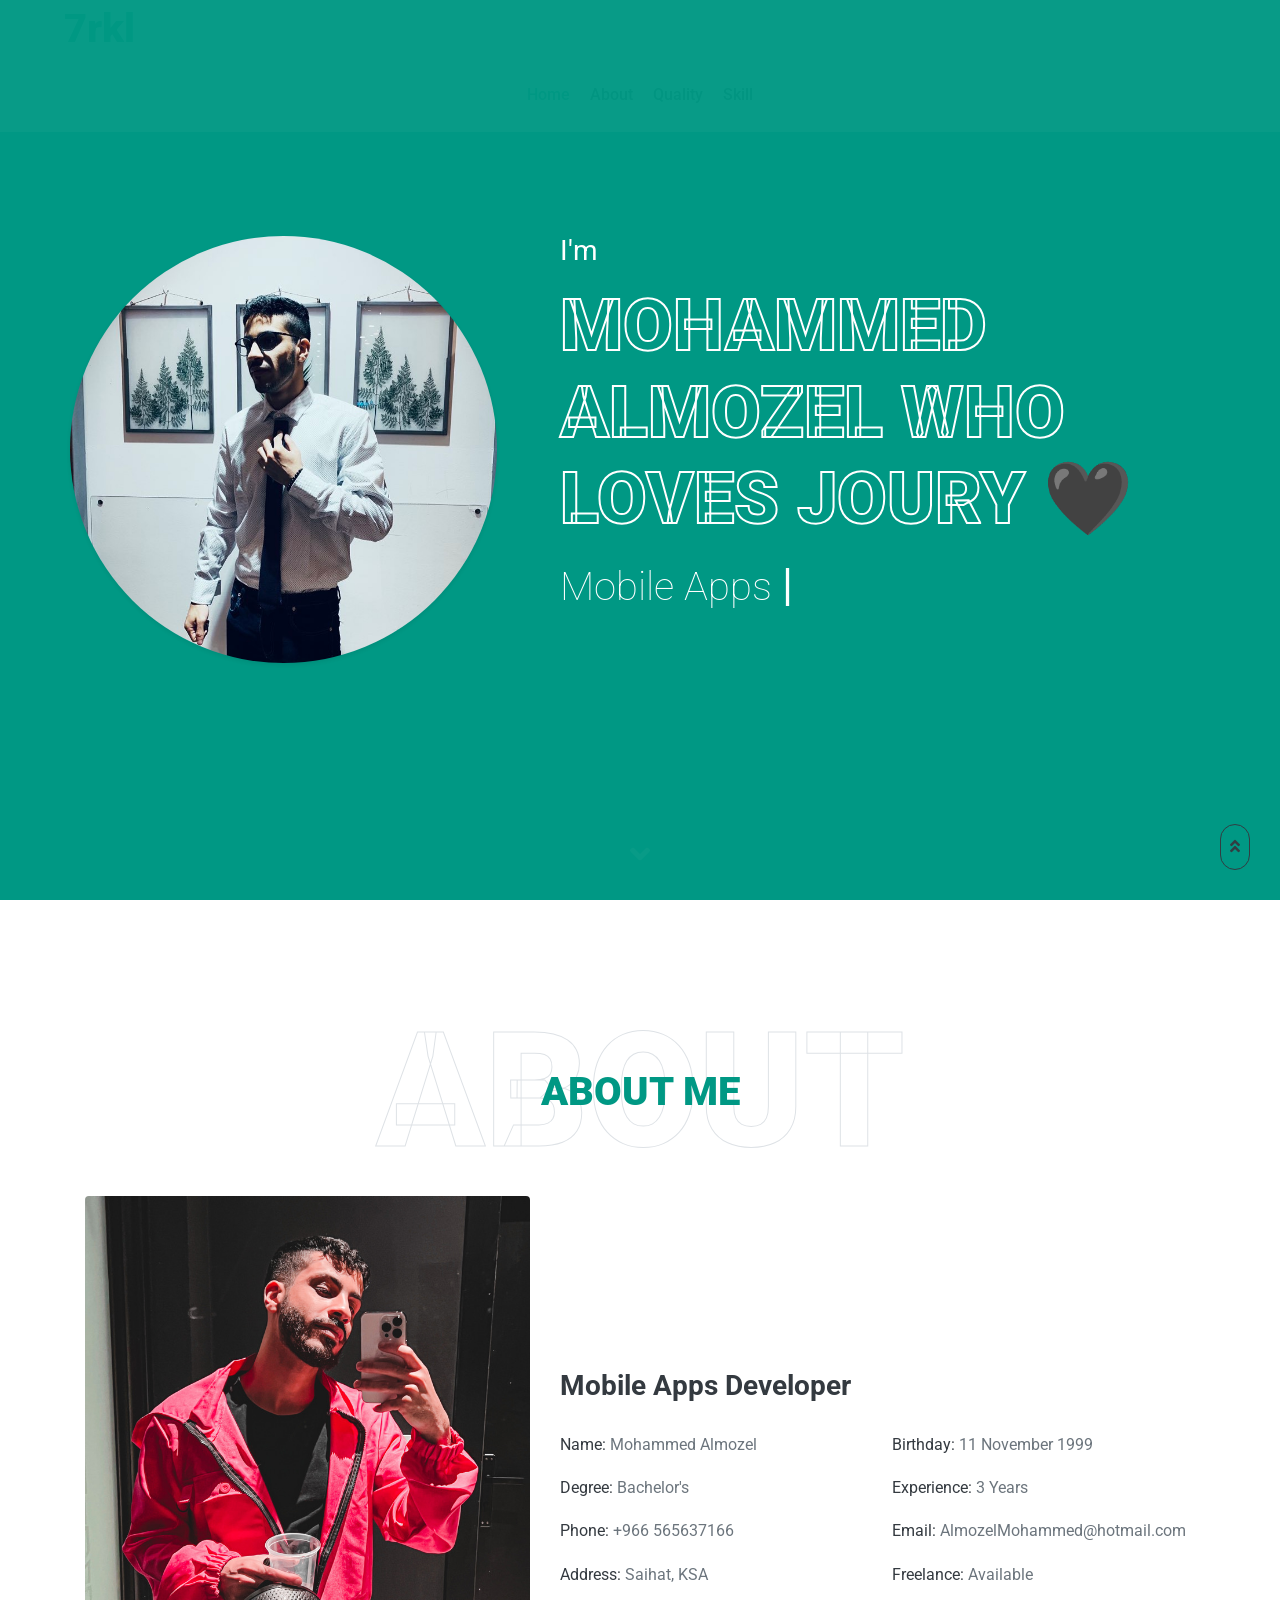
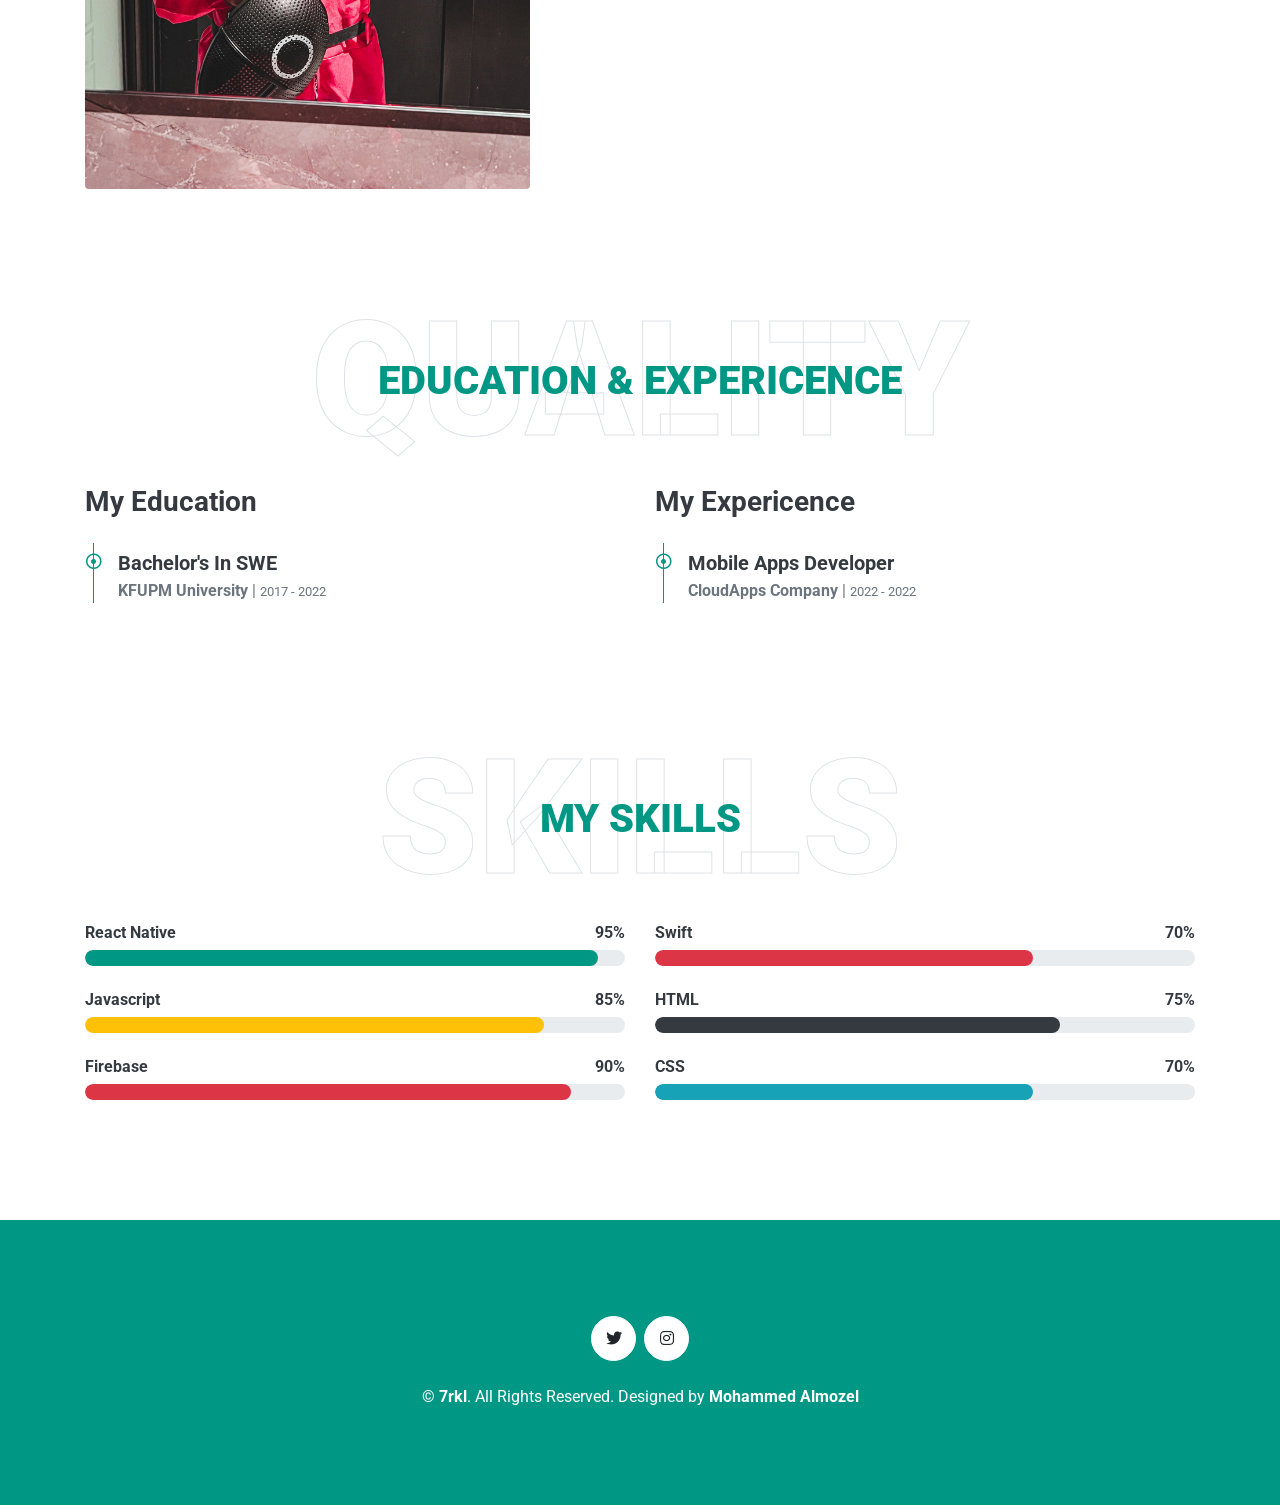
==== commit 86c30552: "h" ====
--- a/index.html
+++ b/index.html
@@ -81,7 +81,7 @@
                 </div>
                 <div class="col-lg-7 text-center text-lg-left">
                     <h3 class="text-white font-weight-normal mb-3">I'm</h3>
-                    <h1 class="display-3 text-uppercase text-primary mb-2" style="-webkit-text-stroke: 2px #ffffff;">Mohammed Almozel Who Loves Joury</h1>
+                    <h1 class="display-3 text-uppercase text-primary mb-2" style="-webkit-text-stroke: 2px #ffffff;">Mohammed Almozel Who Loves Joury 🖤</h1>
                     <h1 class="typed-text-output d-inline font-weight-lighter text-white"></h1>
                     <div class="typed-text d-none">Mobile Apps Developer, Front End Developer, UX Designer</div>
                     <div class="d-flex align-items-center justify-content-center justify-content-lg-start pt-5">
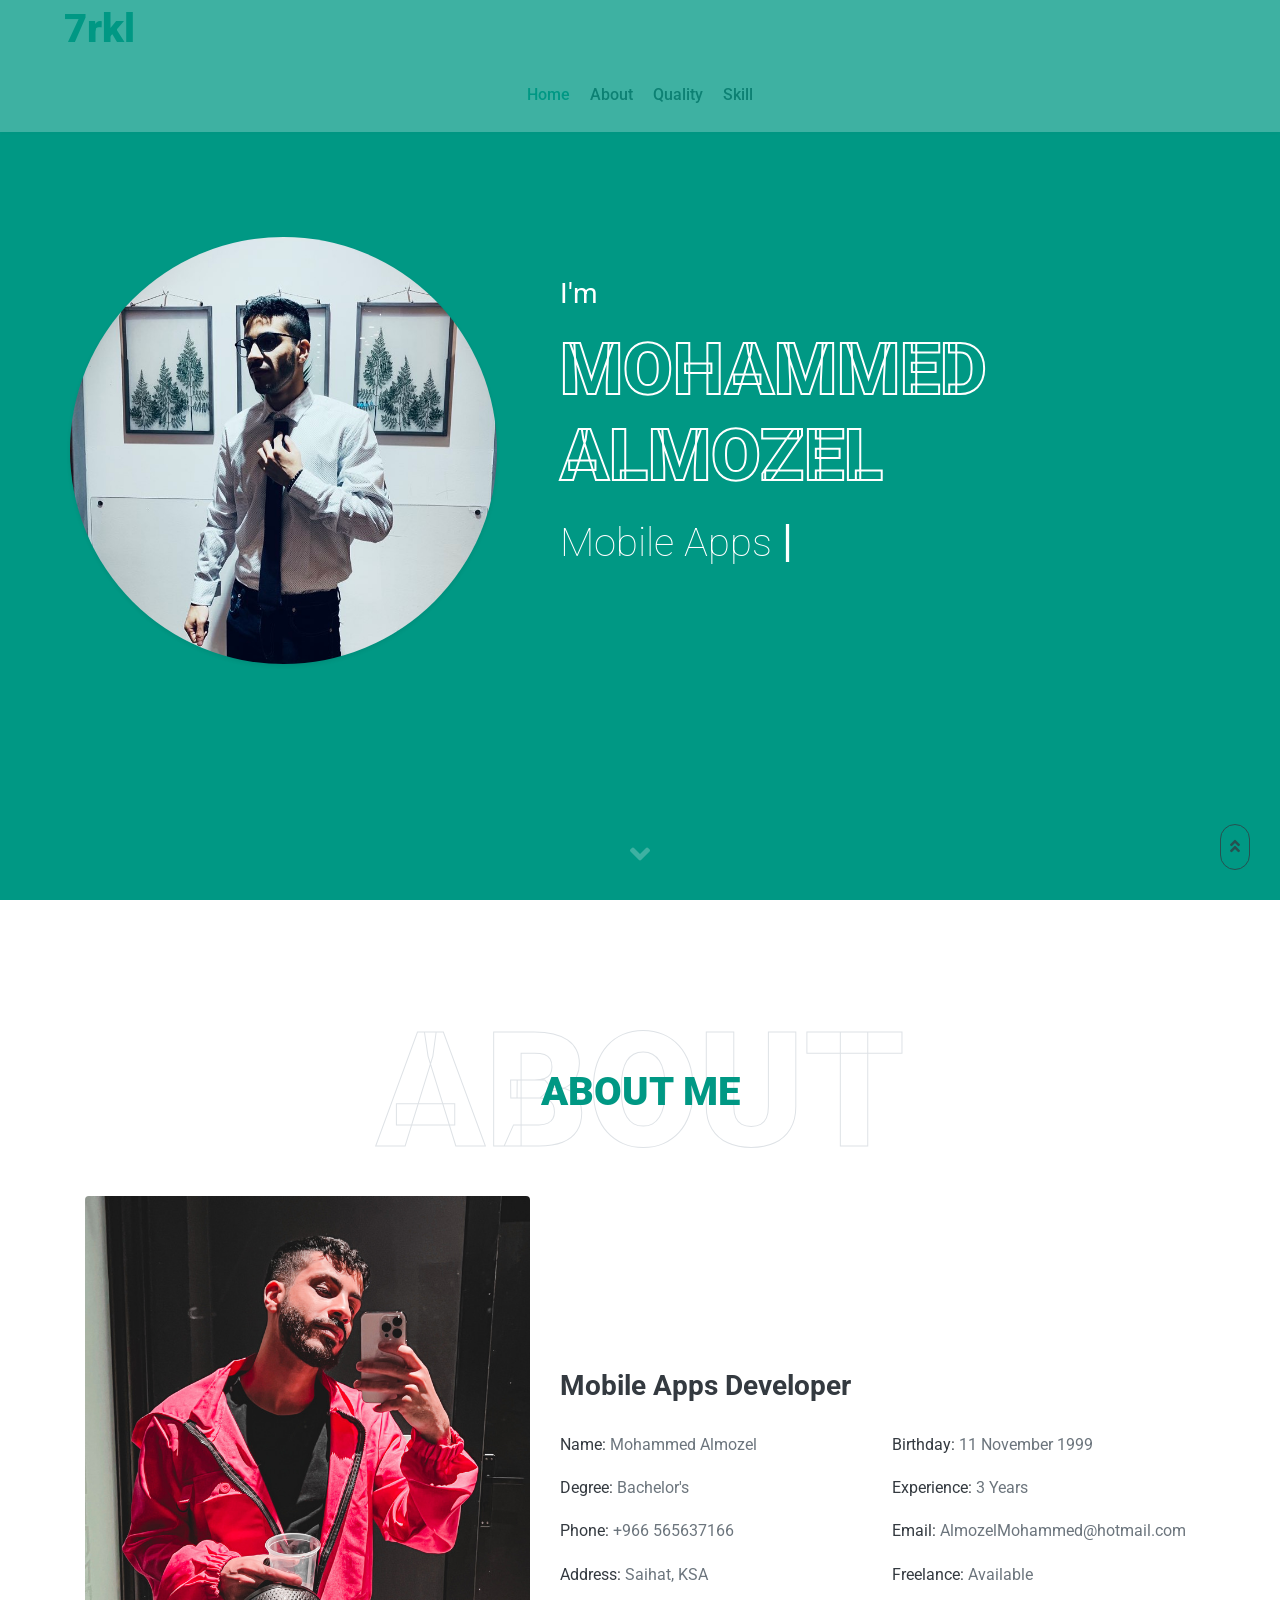
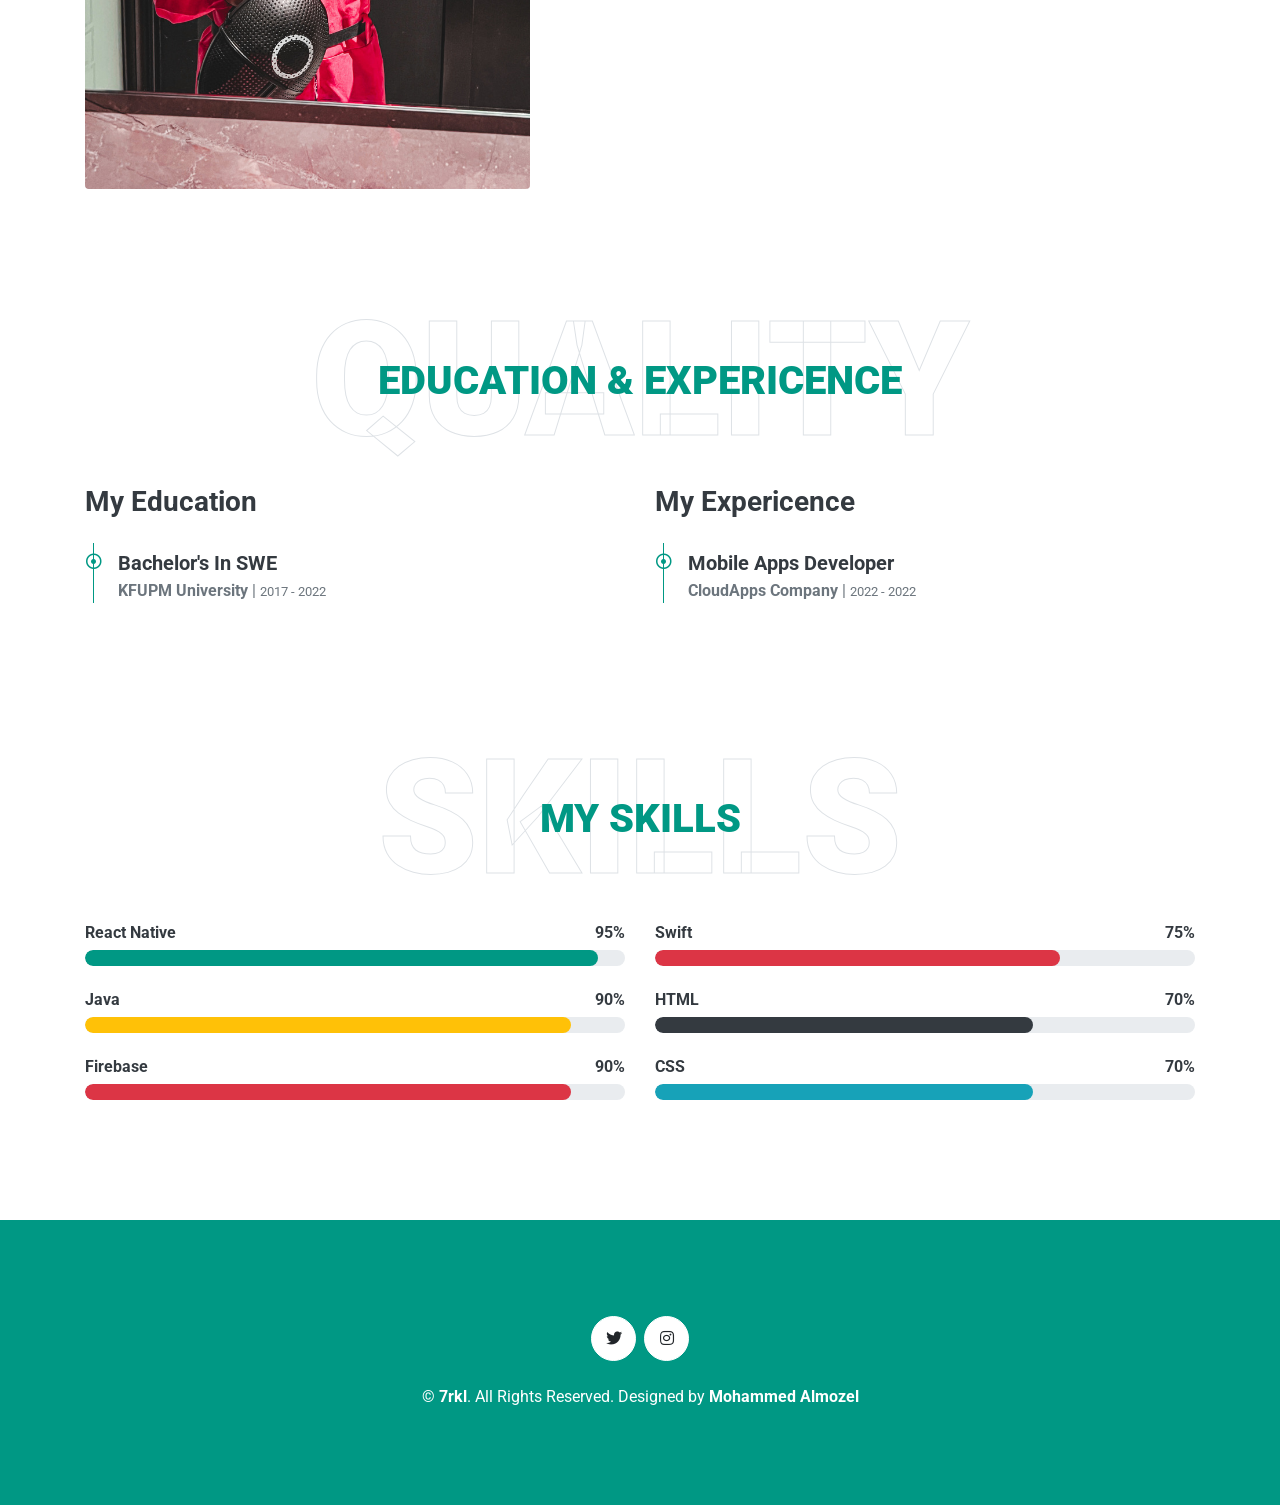
==== commit 98f077cd: "f" ====
--- a/index.html
+++ b/index.html
@@ -81,7 +81,7 @@
                 </div>
                 <div class="col-lg-7 text-center text-lg-left">
                     <h3 class="text-white font-weight-normal mb-3">I'm</h3>
-                    <h1 class="display-3 text-uppercase text-primary mb-2" style="-webkit-text-stroke: 2px #ffffff;">Mohammed Almozel Who Loves Joury 🖤</h1>
+                    <h1 class="display-3 text-uppercase text-primary mb-2" style="-webkit-text-stroke: 2px #ffffff;">Mohammed Almozel</h1>
                     <h1 class="typed-text-output d-inline font-weight-lighter text-white"></h1>
                     <div class="typed-text d-none">Mobile Apps Developer, Front End Developer, UX Designer</div>
                     <div class="d-flex align-items-center justify-content-center justify-content-lg-start pt-5">
@@ -212,11 +212,11 @@
                     </div>
                     <div class="skill mb-4">
                         <div class="d-flex justify-content-between">
-                            <h6 class="font-weight-bold">Javascript</h6>
-                            <h6 class="font-weight-bold">85%</h6>
+                            <h6 class="font-weight-bold">Java</h6>
+                            <h6 class="font-weight-bold">90%</h6>
                         </div>
                         <div class="progress">
-                            <div class="progress-bar bg-warning" role="progressbar" aria-valuenow="85" aria-valuemin="0" aria-valuemax="100"></div>
+                            <div class="progress-bar bg-warning" role="progressbar" aria-valuenow="90" aria-valuemin="0" aria-valuemax="100"></div>
                         </div>
                     </div>
                     <div class="skill mb-4">
@@ -233,19 +233,19 @@
                     <div class="skill mb-4">
                         <div class="d-flex justify-content-between">
                             <h6 class="font-weight-bold">Swift</h6>
-                            <h6 class="font-weight-bold">70%</h6>
+                            <h6 class="font-weight-bold">75%</h6>
                         </div>
                         <div class="progress">
-                            <div class="progress-bar bg-danger" role="progressbar" aria-valuenow="70" aria-valuemin="0" aria-valuemax="100"></div>
+                            <div class="progress-bar bg-danger" role="progressbar" aria-valuenow="75" aria-valuemin="0" aria-valuemax="100"></div>
                         </div>
                     </div>
                     <div class="skill mb-4">
                         <div class="d-flex justify-content-between">
                             <h6 class="font-weight-bold">HTML</h6>
-                            <h6 class="font-weight-bold">75%</h6>
+                            <h6 class="font-weight-bold">70%</h6>
                         </div>
                         <div class="progress">
-                            <div class="progress-bar bg-dark" role="progressbar" aria-valuenow="75" aria-valuemin="0" aria-valuemax="100"></div>
+                            <div class="progress-bar bg-dark" role="progressbar" aria-valuenow="70" aria-valuemin="0" aria-valuemax="100"></div>
                         </div>
                     </div>
                     <div class="skill mb-4">
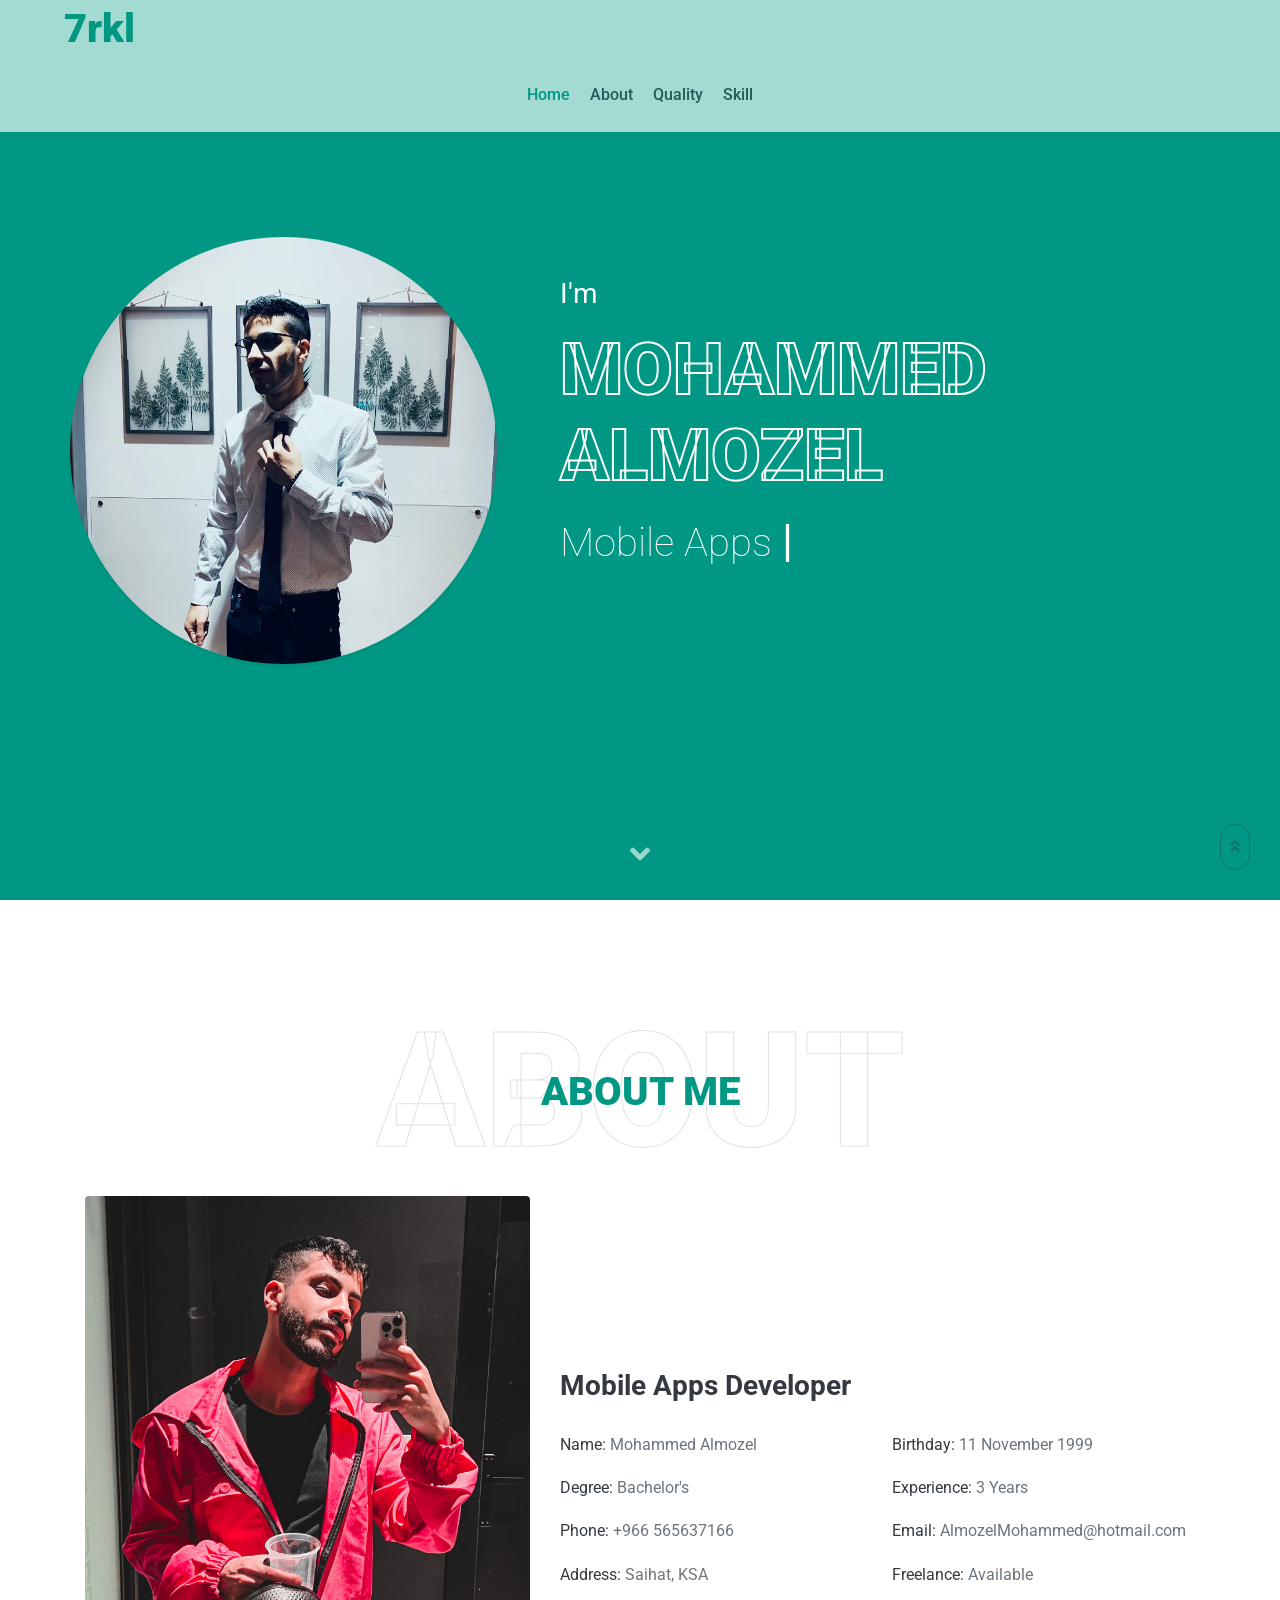
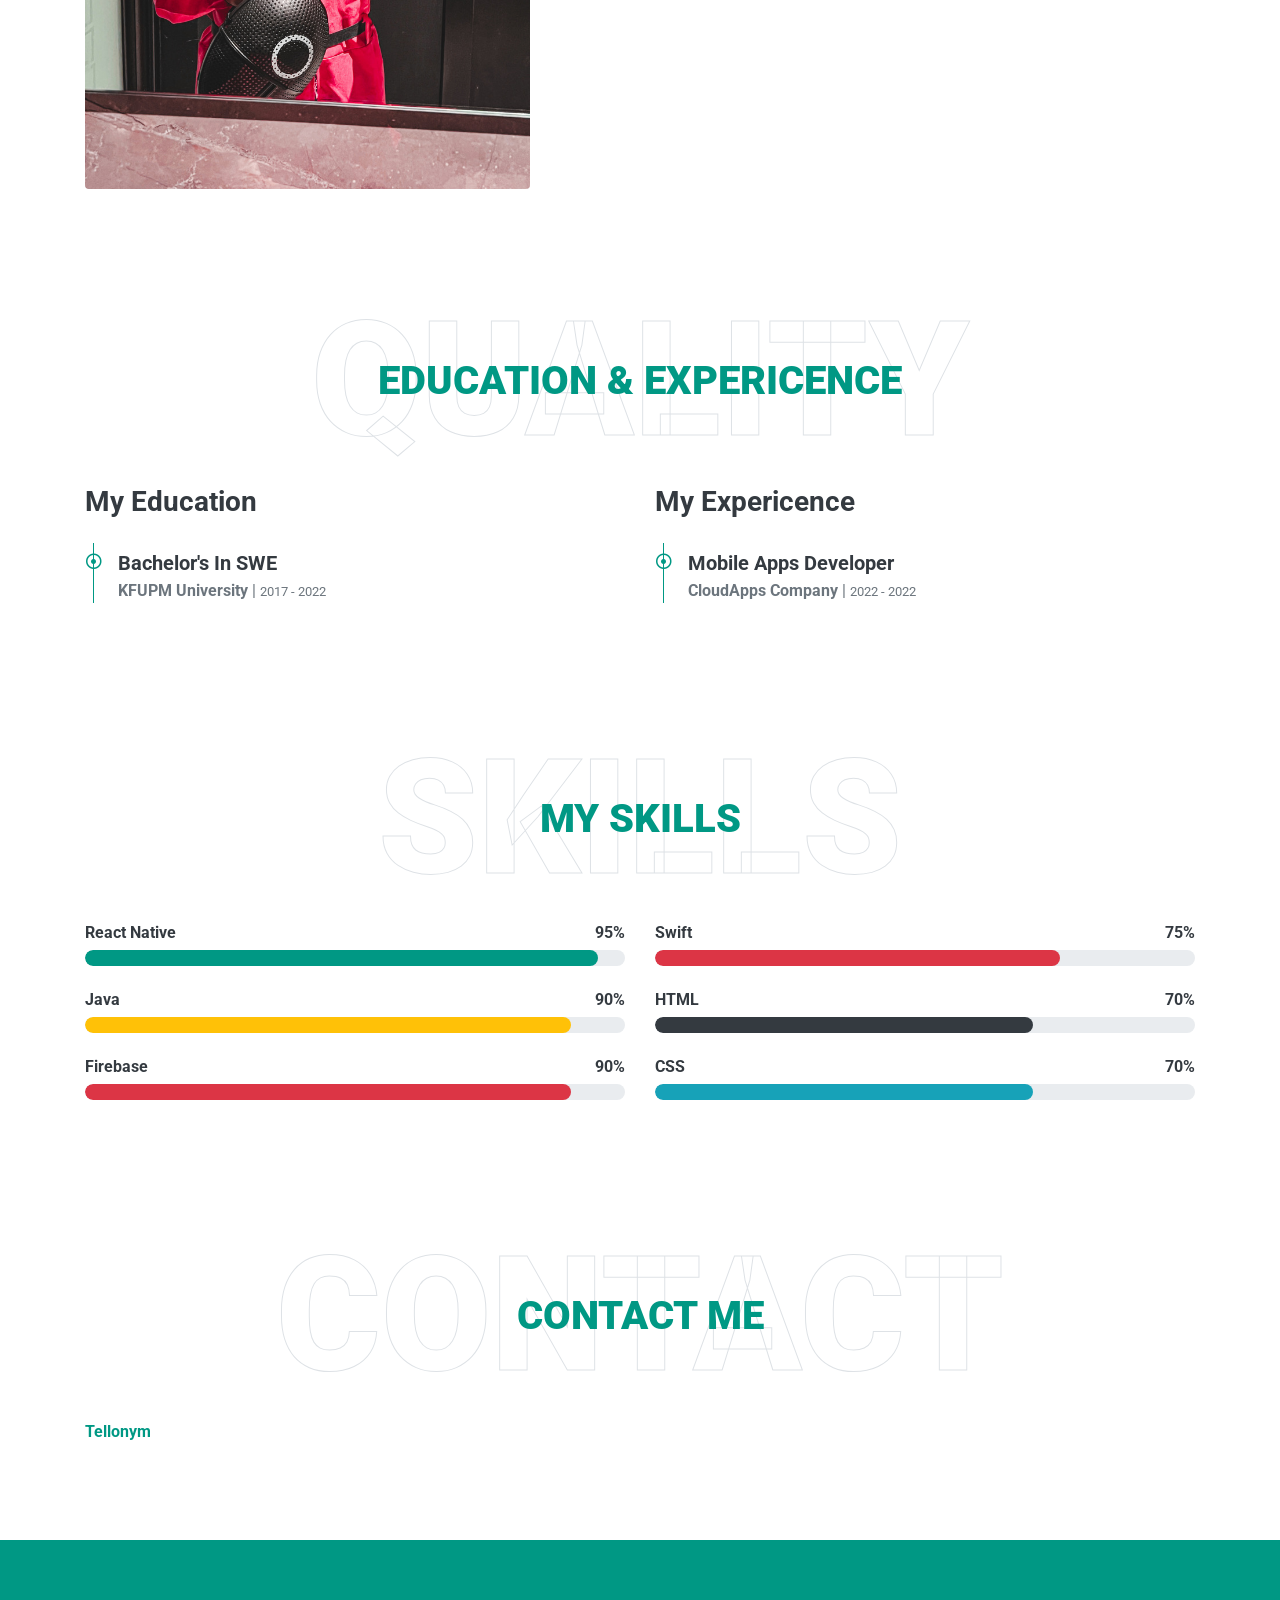
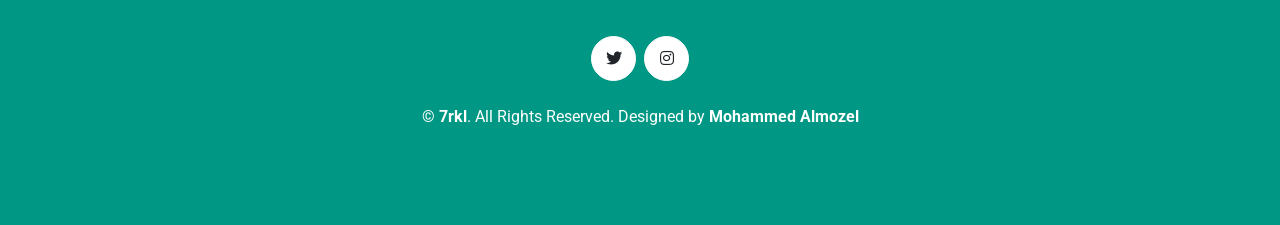
==== commit 1bdefe8f: "tell" ====
--- a/index.html
+++ b/index.html
@@ -497,13 +497,16 @@
 
 
     <!-- Contact Start -->
-    <!-- <div class="container-fluid py-5" id="contact">
+    <div class="container-fluid py-5" id="contact">
         <div class="container">
             <div class="position-relative d-flex align-items-center justify-content-center">
                 <h1 class="display-1 text-uppercase text-white" style="-webkit-text-stroke: 1px #dee2e6;">Contact</h1>
                 <h1 class="position-absolute text-uppercase text-primary">Contact Me</h1>
             </div>
-            <div class="row justify-content-center">
+            <div>
+                <a class="text-black font-weight-bold" href="https://tellonym.me/7rkl">Tellonym</a>
+            </div>
+            <!-- <div class="row justify-content-center">
                 <div class="col-lg-8">
                     <div class="contact-form text-center">
                         <div id="success"></div>
@@ -538,9 +541,9 @@
                         </form>
                     </div>
                 </div>
-            </div>
-        </div>
-    </div> -->
+            </div> -->
+        </div>
+    </div>
     <!-- Contact End -->
 
 
@@ -552,6 +555,7 @@
                 <!-- <a class="btn btn-light btn-social mr-2" href="#"><i class="fab fa-facebook-f"></i></a>
                 <a class="btn btn-light btn-social mr-2" href="#"><i class="fab fa-linkedin-in"></i></a> -->
                 <a class="btn btn-light btn-social" href="https://www.instagram.com/m7mmad_37/"><i class="fab fa-instagram"></i></a>
+                <!-- https://tellonym.me/7rkl -->
             </div>
             <!-- <div class="d-flex justify-content-center mb-3">
                 <a class="text-white" href="#">Privacy</a>
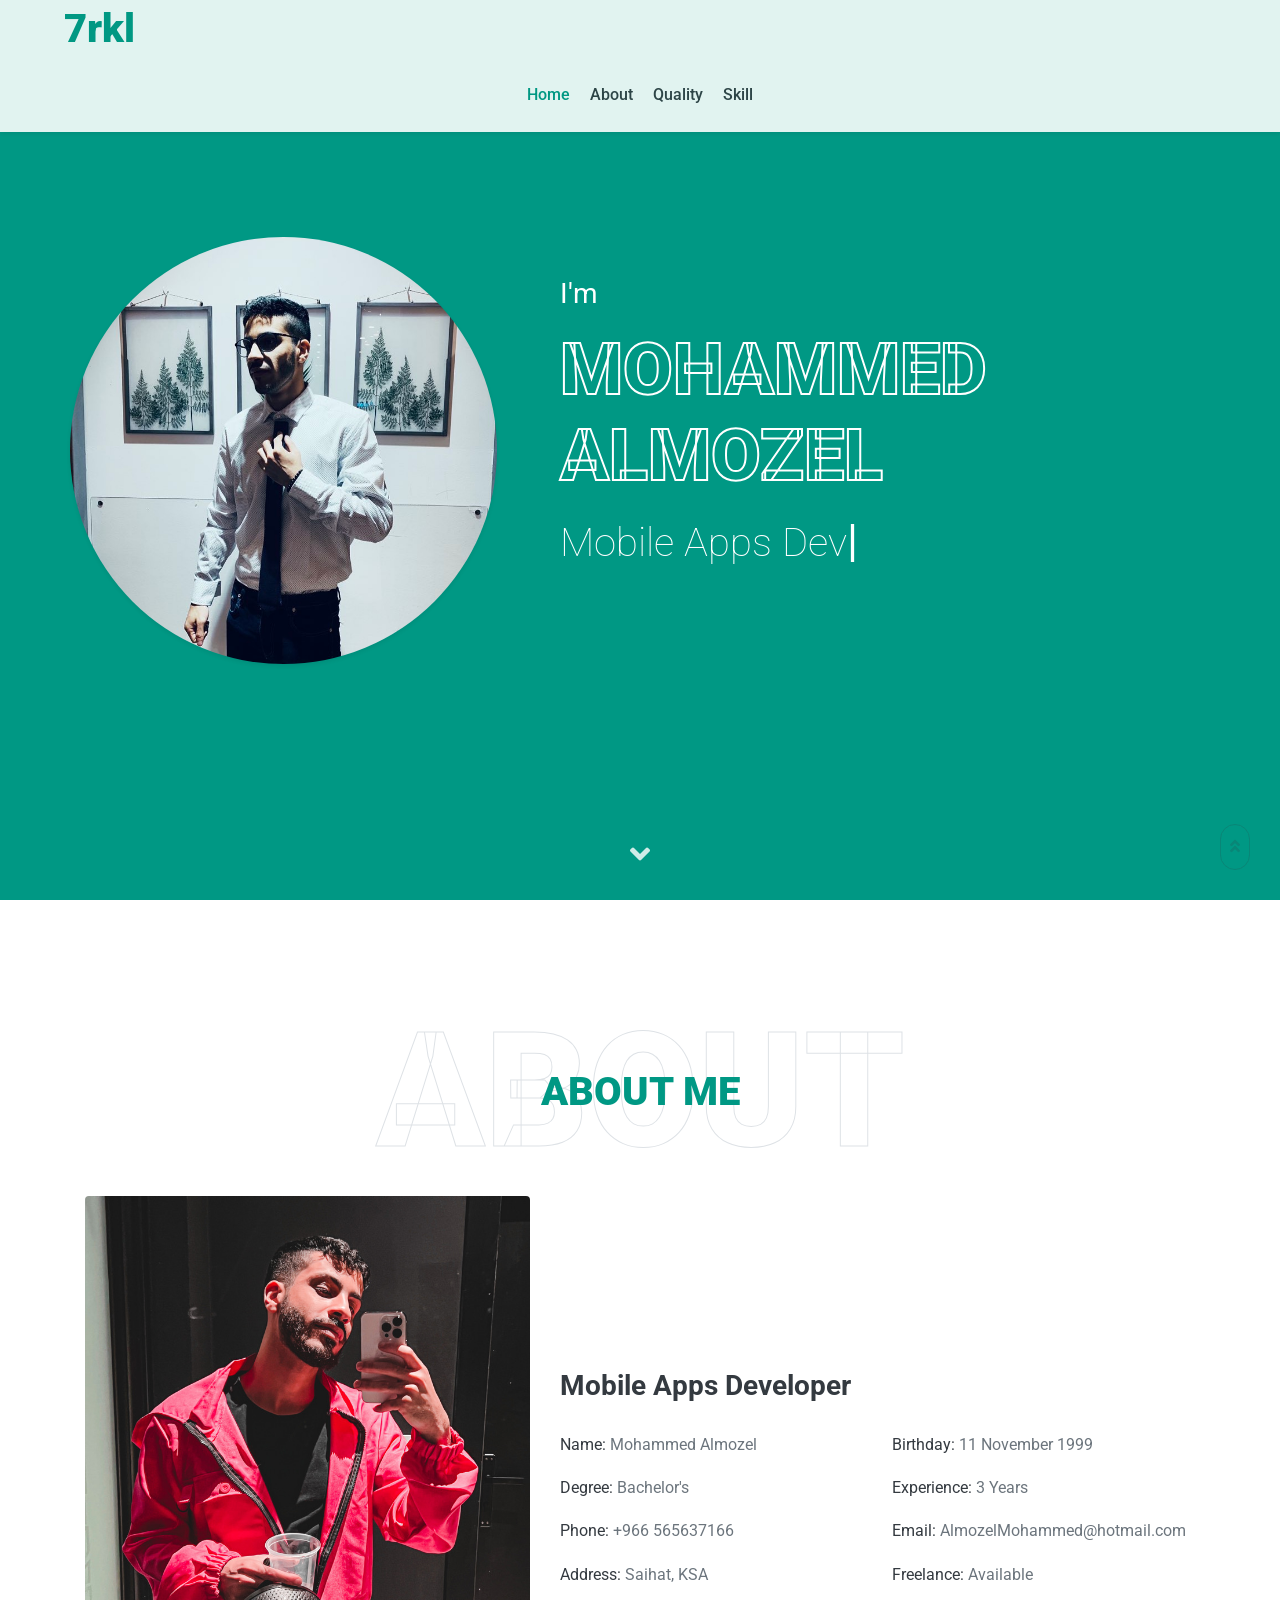
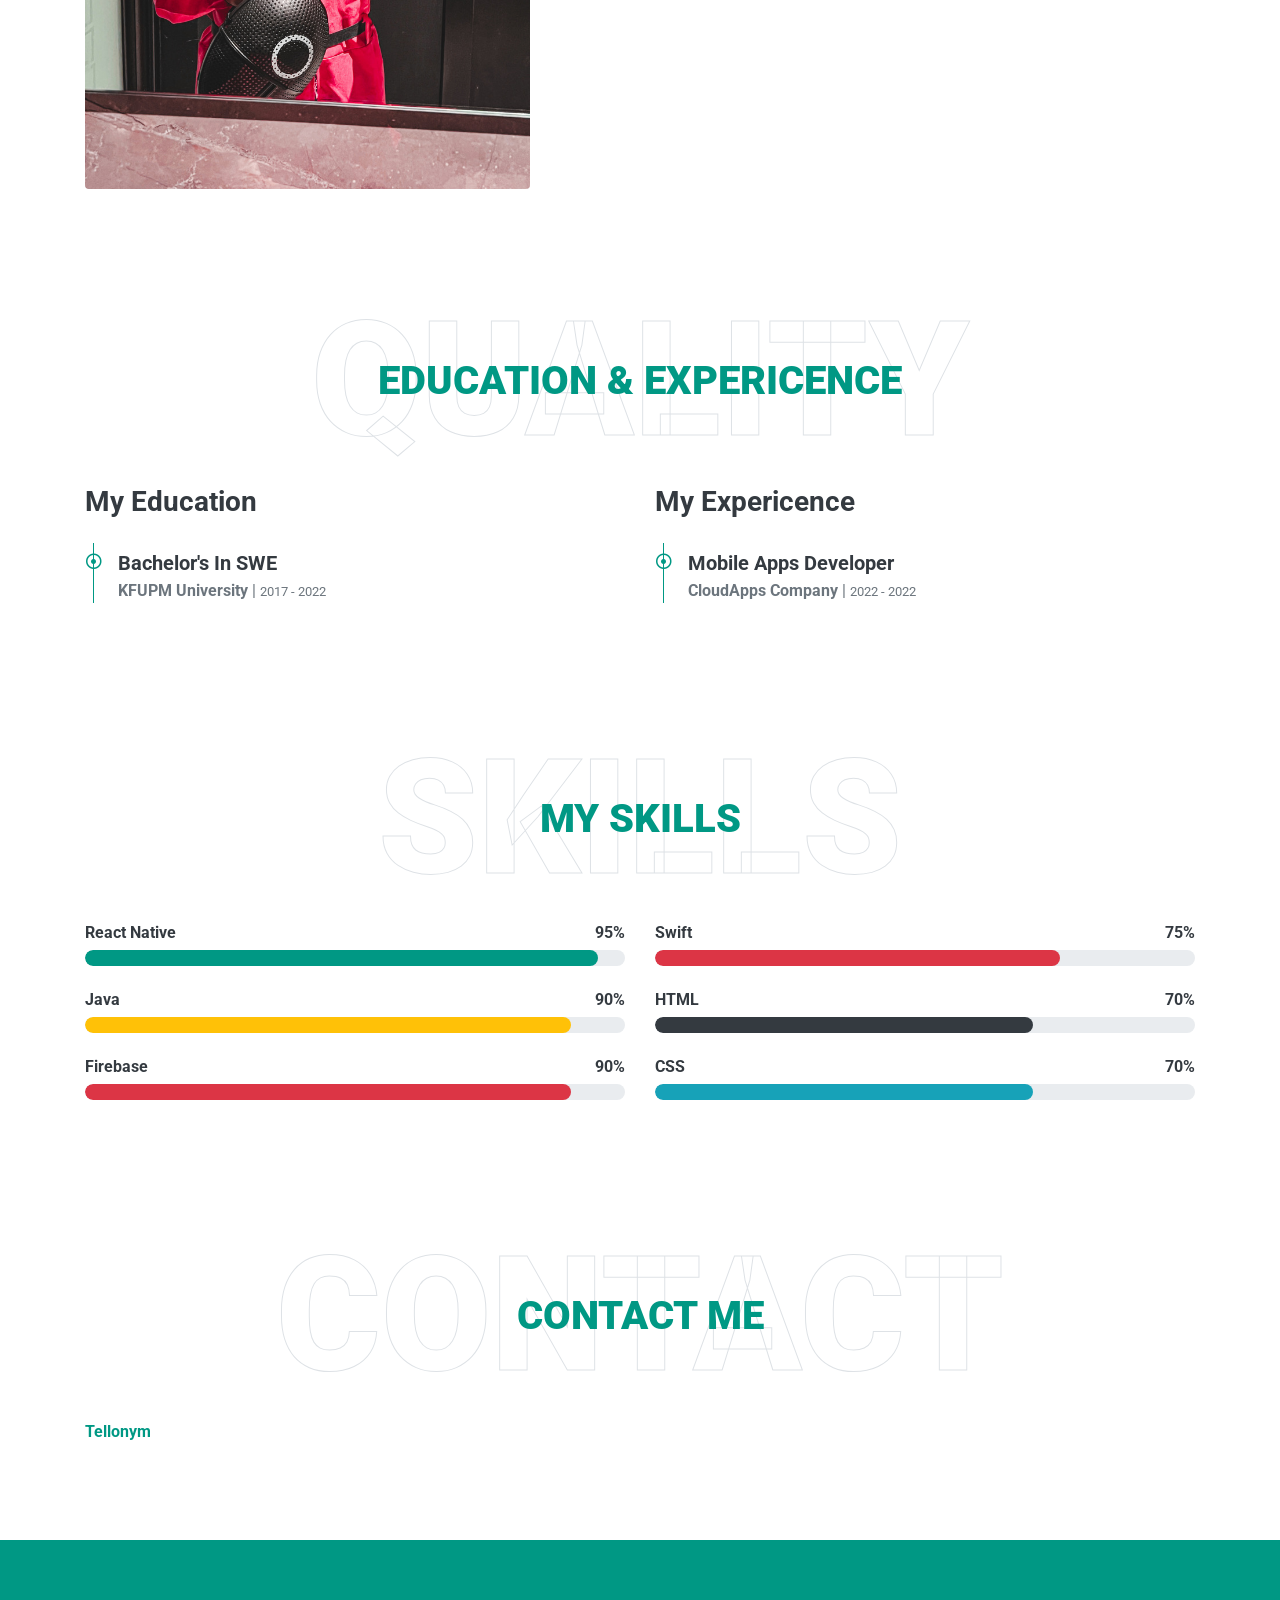
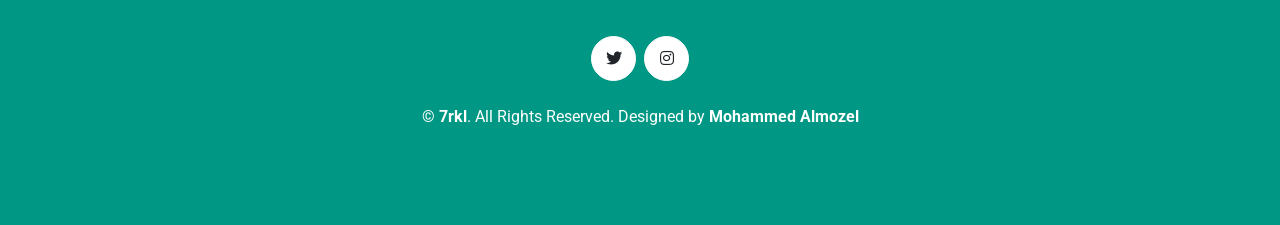
==== commit 7f07b060: "s" ====
--- a/index.html
+++ b/index.html
@@ -503,7 +503,7 @@
                 <h1 class="display-1 text-uppercase text-white" style="-webkit-text-stroke: 1px #dee2e6;">Contact</h1>
                 <h1 class="position-absolute text-uppercase text-primary">Contact Me</h1>
             </div>
-            <div>
+            <div class="align-items-center justify-content-center">
                 <a class="text-black font-weight-bold" href="https://tellonym.me/7rkl">Tellonym</a>
             </div>
             <!-- <div class="row justify-content-center">
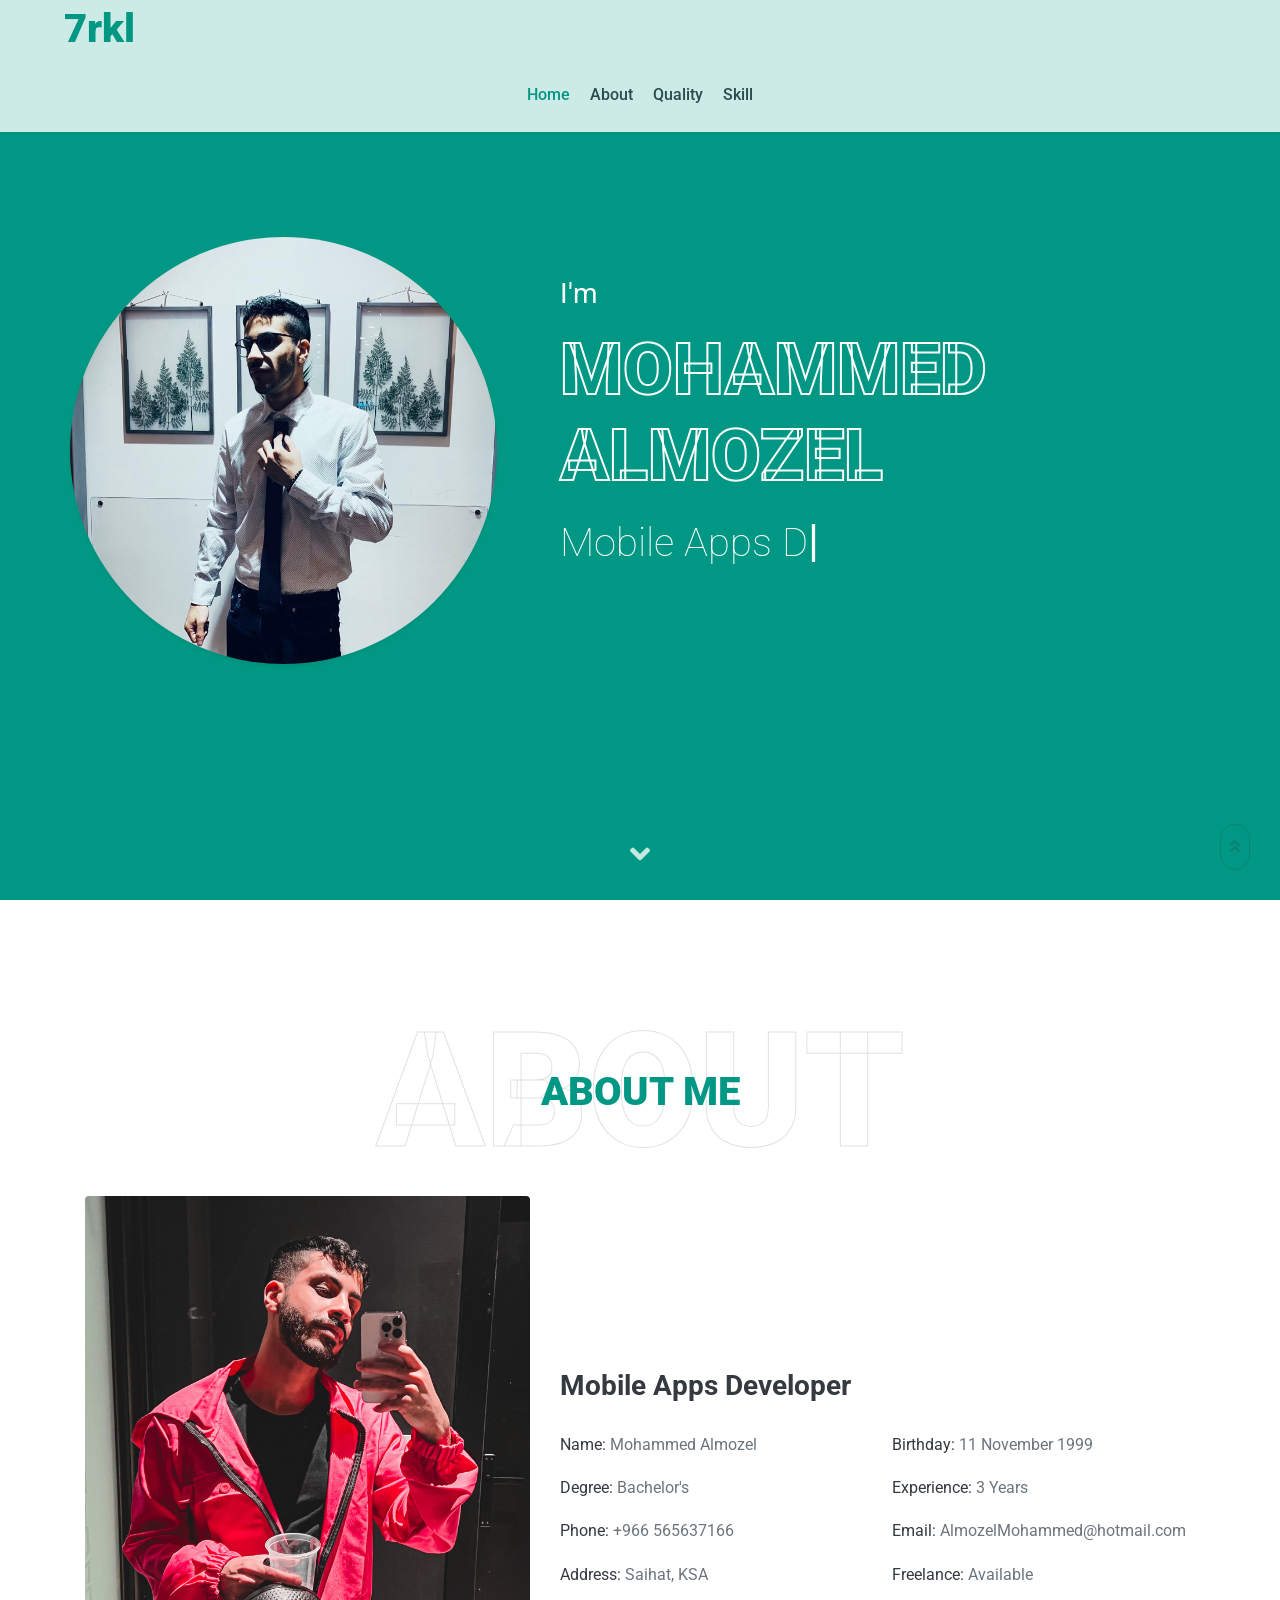
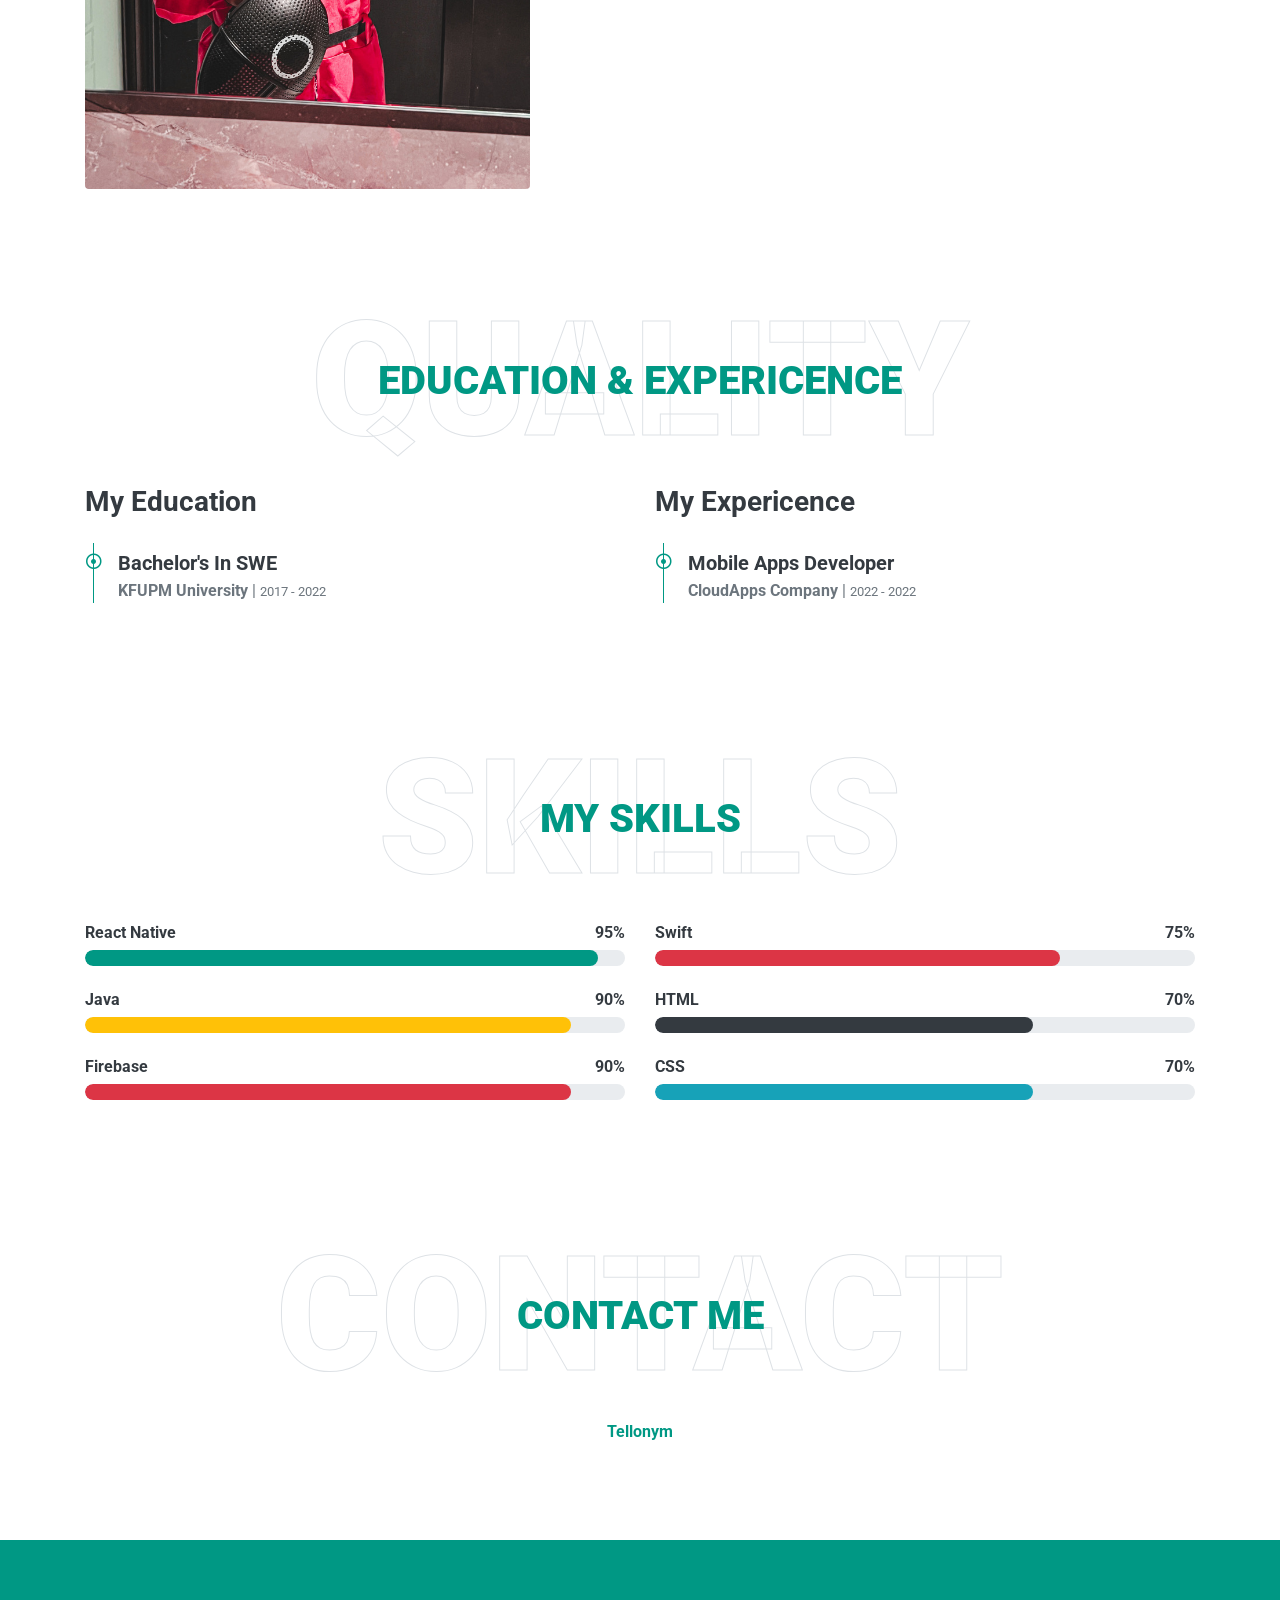
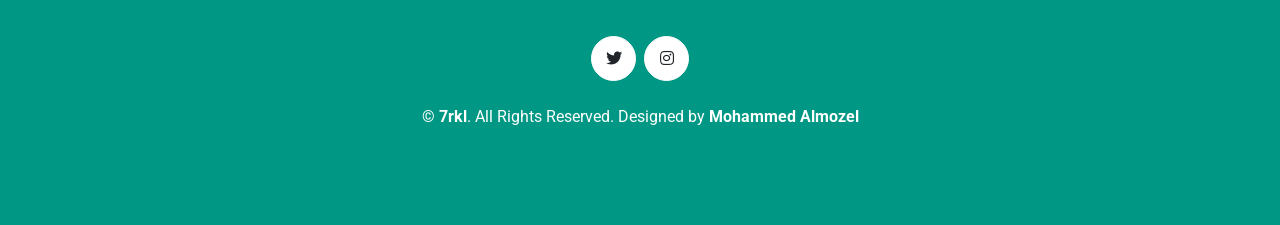
==== commit eb952c45: "c" ====
--- a/index.html
+++ b/index.html
@@ -503,7 +503,7 @@
                 <h1 class="display-1 text-uppercase text-white" style="-webkit-text-stroke: 1px #dee2e6;">Contact</h1>
                 <h1 class="position-absolute text-uppercase text-primary">Contact Me</h1>
             </div>
-            <div class="align-items-center justify-content-center">
+            <div class="position-relative d-flex align-items-center justify-content-center">
                 <a class="text-black font-weight-bold" href="https://tellonym.me/7rkl">Tellonym</a>
             </div>
             <!-- <div class="row justify-content-center">
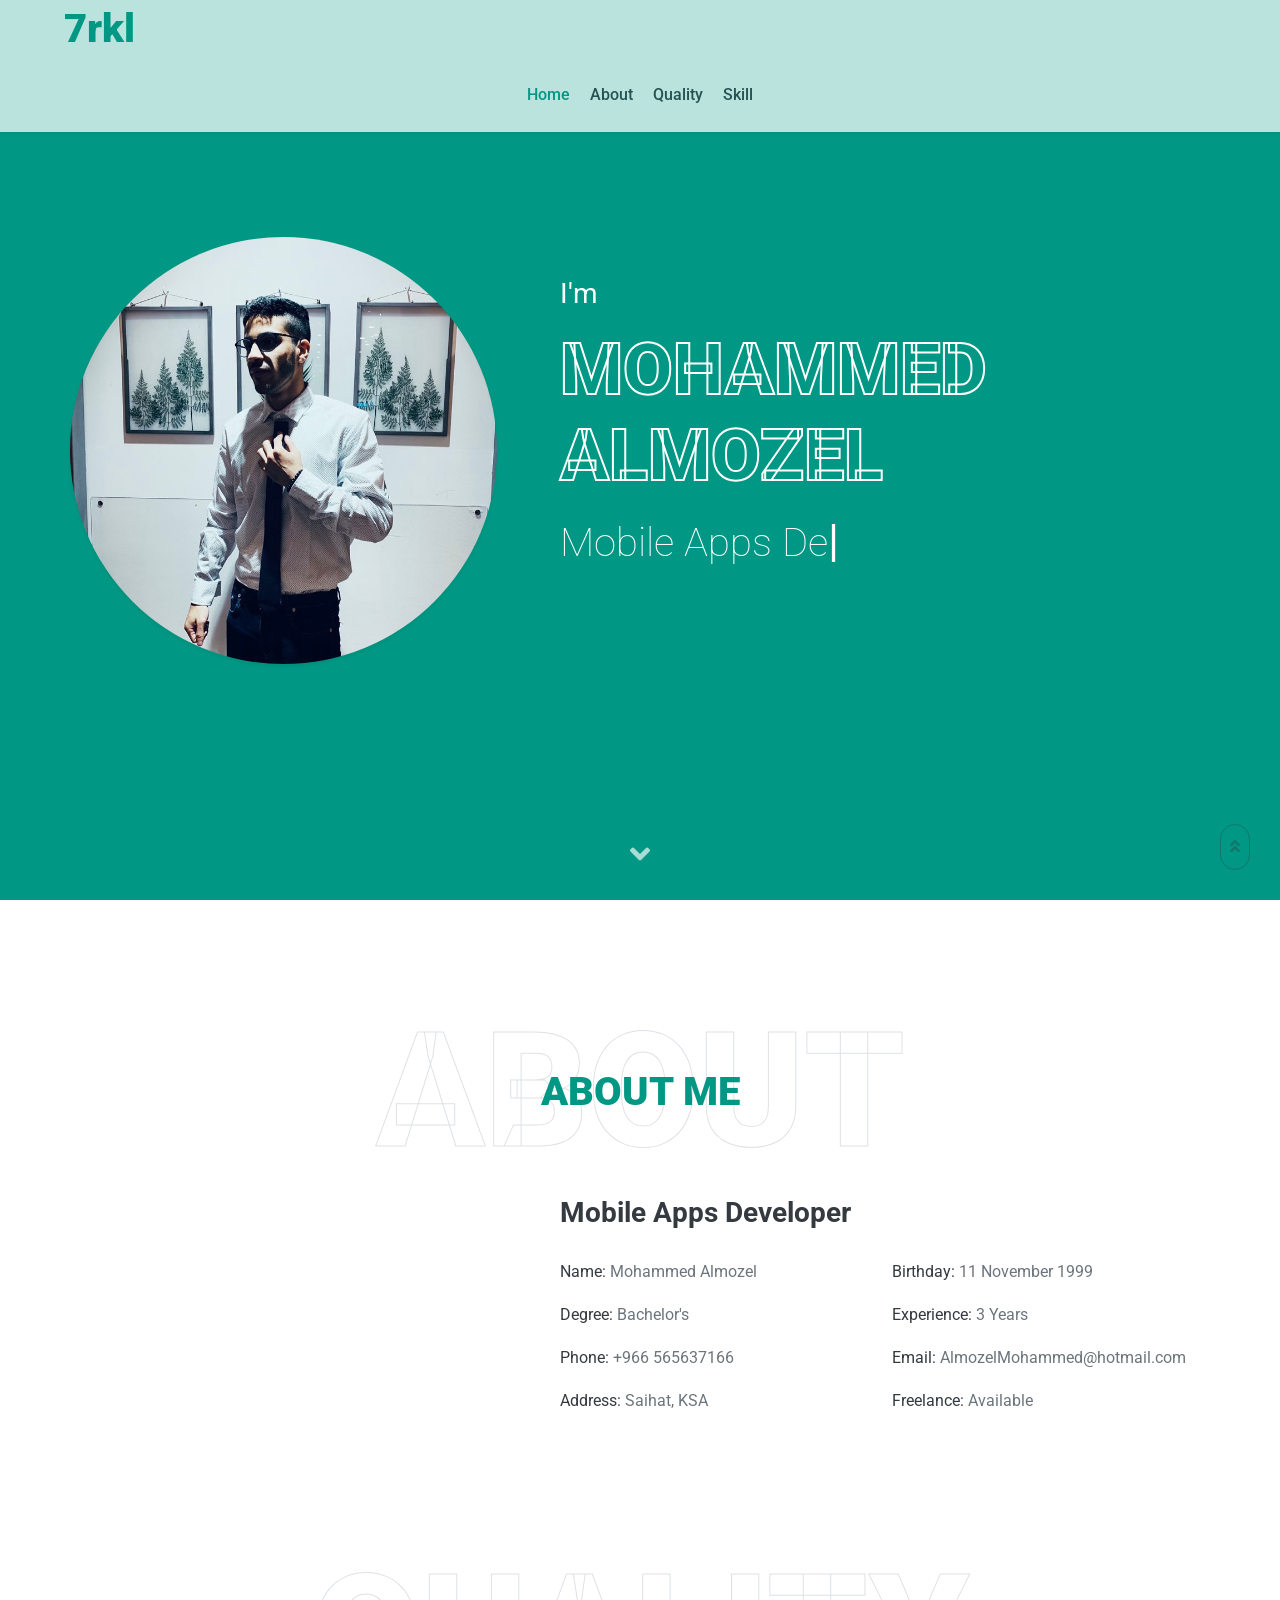
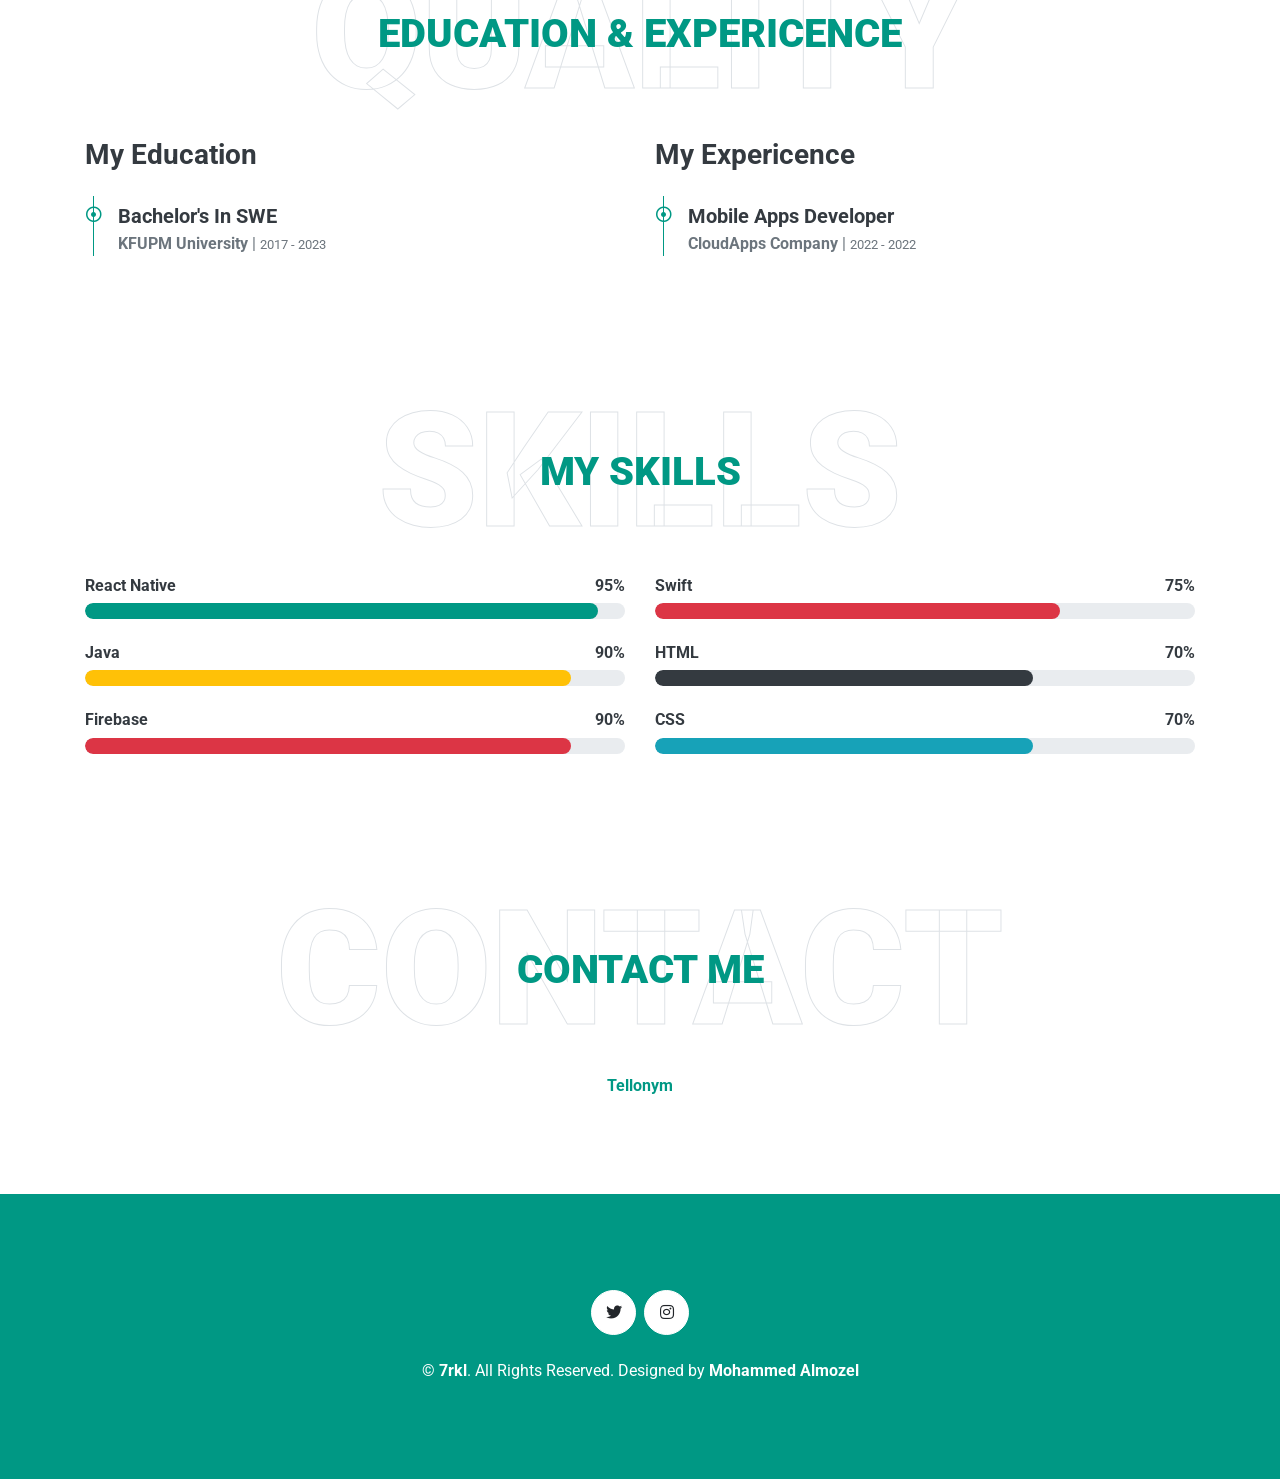
==== commit 007cef79: ".." ====
--- a/index.html
+++ b/index.html
@@ -108,7 +108,7 @@
             </div>
             <div class="row align-items-center">
                 <div class="col-lg-5 pb-4 pb-lg-0">
-                    <img class="img-fluid rounded w-100" src="img/about.jpg" alt="">
+                    <img class="img-fluid rounded w-100" src="img/IMG_4113.JPG" alt="">
                 </div>
                 <div class="col-lg-7">
                     <h3 class="mb-4">Mobile Apps Developer</h3>
@@ -146,7 +146,7 @@
                         <div class="position-relative mb-4">
                             <i class="far fa-dot-circle text-primary position-absolute" style="top: 2px; left: -32px;"></i>
                             <h5 class="font-weight-bold mb-1">Bachelor's In SWE</h5>
-                            <p class="mb-2"><strong>KFUPM University</strong> | <small>2017 - 2022</small></p>
+                            <p class="mb-2"><strong>KFUPM University</strong> | <small>2017 - 2023</small></p>
                             <!-- <p>Tempor eos dolore amet tempor dolor tempor. Dolore ea magna sit amet dolor eirmod. Eos ipsum est tempor dolor. Clita lorem kasd sed ea lorem diam ea lorem eirmod duo sit ipsum stet lorem diam</p> -->
                         </div>
                         <!-- <div class="position-relative mb-4">
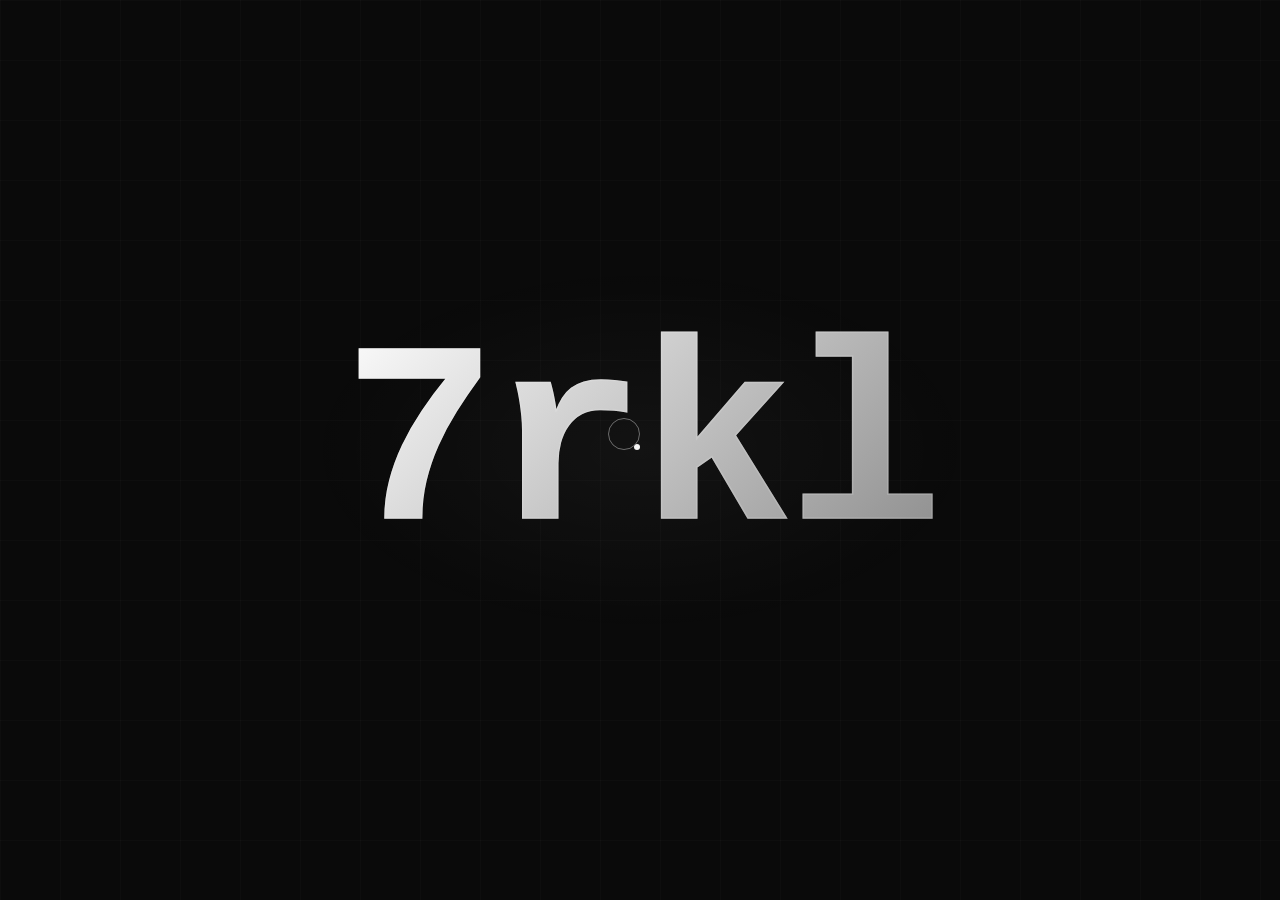
==== commit 8d3b3a72: "7rkl" ====
--- a/index.html
+++ b/index.html
@@ -1,600 +1,127 @@
-<!DOCTYPE html>
-<html lang="en">
-
-<head>
-    <meta charset="utf-8">
-    <title>7rkl</title>
-    <meta content="width=device-width, initial-scale=1.0" name="viewport">
-    <meta content="Software engineering" name="keywords">
-    <meta content="My Personal website" name="description">
-
-    <!-- Favicon -->
-    <link href="img/favicon.ico" rel="icon">
-
-    <!-- Google Web Fonts -->
-    <link rel="preconnect" href="https://fonts.gstatic.com">
-    <link href="https://fonts.googleapis.com/css2?family=Roboto:wght@300;400;500;700;900&display=swap" rel="stylesheet"> 
-
-    <!-- Font Awesome -->
-    <link href="https://cdnjs.cloudflare.com/ajax/libs/font-awesome/5.10.0/css/all.min.css" rel="stylesheet">
-
-    <!-- Libraries Stylesheet -->
-    <link href="lib/owlcarousel/assets/owl.carousel.min.css" rel="stylesheet">
-    <link href="lib/lightbox/css/lightbox.min.css" rel="stylesheet">
-
-    <!-- Customized Bootstrap Stylesheet -->
-    <link href="css/style.css" rel="stylesheet">
-</head>
-
-<body data-spy="scroll" data-target=".navbar" data-offset="51">
-    <!-- Navbar Start -->
-    <nav class="navbar fixed-top shadow-sm navbar-expand-lg bg-light navbar-light py-3 py-lg-0 px-lg-5">
-        <a href="index.html" class="navbar-brand ml-lg-3">
-            <h1 class="m-0 display-5"><span class="text-primary">7rkl</span></h1>
-        </a>
-        <button type="button" class="navbar-toggler" data-toggle="collapse" data-target="#navbarCollapse">
-            <span class="navbar-toggler-icon"></span>
-        </button>
-        <div class="collapse navbar-collapse px-lg-3" id="navbarCollapse">
-            <div class="navbar-nav m-auto py-0">
-                <a href="#home" class="nav-item nav-link active">Home</a>
-                <a href="#about" class="nav-item nav-link">About</a>
-                <a href="#qualification" class="nav-item nav-link">Quality</a>
-                <a href="#skill" class="nav-item nav-link">Skill</a>
-                <!-- <a href="#service" class="nav-item nav-link">Service</a>
-                <a href="#portfolio" class="nav-item nav-link">Portfolio</a>
-                <a href="#testimonial" class="nav-item nav-link">Review</a>
-                <a href="#blog" class="nav-item nav-link">Blog</a>
-                <a href="#contact" class="nav-item nav-link">Contact</a> -->
-            </div>
-            <!-- <a href="" class="btn btn-outline-primary d-none d-lg-block">Hire Me</a> -->
-        </div>
-    </nav>
-    <!-- Navbar End -->
-
-
-    <!-- Video Modal Start -->
-    <!-- <div class="modal fade" id="videoModal" tabindex="-1" role="dialog" aria-labelledby="exampleModalLabel" aria-hidden="true">
-        <div class="modal-dialog" role="document">
-            <div class="modal-content">
-                <div class="modal-body">
-                    <button type="button" class="close" data-dismiss="modal" aria-label="Close">
-                        <span aria-hidden="true">&times;</span>
-                    </button>         -->
-                    <!-- 16:9 aspect ratio -->
-                    <!-- <div class="embed-responsive embed-responsive-16by9">
-                        <iframe class="embed-responsive-item" src="" id="video"  allowscriptaccess="always" allow="autoplay"></iframe>
-                    </div>
-                </div>
-            </div>
-        </div>
-    </div> -->
-    <!-- Video Modal End -->
-
-
-    <!-- Header Start -->
-    <div class="container-fluid bg-primary d-flex align-items-center mb-5 py-5" id="home" style="min-height: 100vh;">
-        <div class="container">
-            <div class="row align-items-center">
-                <div class="col-lg-5 px-5 pl-lg-0 pb-5 pb-lg-0">
-                    <img class="img-fluid w-100 rounded-circle shadow-sm" src="img/profile.jpg" alt="">
-                </div>
-                <div class="col-lg-7 text-center text-lg-left">
-                    <h3 class="text-white font-weight-normal mb-3">I'm</h3>
-                    <h1 class="display-3 text-uppercase text-primary mb-2" style="-webkit-text-stroke: 2px #ffffff;">Mohammed Almozel</h1>
-                    <h1 class="typed-text-output d-inline font-weight-lighter text-white"></h1>
-                    <div class="typed-text d-none">Mobile Apps Developer, Front End Developer, UX Designer</div>
-                    <div class="d-flex align-items-center justify-content-center justify-content-lg-start pt-5">
-                        <!-- <a href="" class="btn btn-outline-light mr-5">Download CV</a> -->
-                        <!-- <button type="button" class="btn-play" data-toggle="modal"
-                            data-src="https://www.youtube.com/embed/DWRcNpR6Kdc" data-target="#videoModal">
-                            <span></span>
-                        </button> -->
-                        <!-- <h5 class="font-weight-normal text-white m-0 ml-4 d-none d-sm-block">Play Video</h5> -->
-                    </div>
-                </div>
-            </div>
-        </div>
-    </div>
-    <!-- Header End -->
-
-
-    <!-- About Start -->
-    <div class="container-fluid py-5" id="about">
-        <div class="container">
-            <div class="position-relative d-flex align-items-center justify-content-center">
-                <h1 class="display-1 text-uppercase text-white" style="-webkit-text-stroke: 1px #dee2e6;">About</h1>
-                <h1 class="position-absolute text-uppercase text-primary">About Me</h1>
-            </div>
-            <div class="row align-items-center">
-                <div class="col-lg-5 pb-4 pb-lg-0">
-                    <img class="img-fluid rounded w-100" src="img/IMG_4113.JPG" alt="">
-                </div>
-                <div class="col-lg-7">
-                    <h3 class="mb-4">Mobile Apps Developer</h3>
-                    <!-- <p>Tempor eos dolore amet tempor dolor tempor. Dolore ea magna sit amet dolor eirmod. Eos ipsum est tempor dolor. Clita lorem kasd sed ea lorem diam ea lorem eirmod duo sit ipsum. Amet dolor stet lorem diam dolor justo et dolor dolor dolor</p> -->
-                    <div class="row mb-3">
-                        <div class="col-sm-6 py-2"><h6>Name: <span class="text-secondary">Mohammed Almozel</span></h6></div>
-                        <div class="col-sm-6 py-2"><h6>Birthday: <span class="text-secondary">11 November 1999</span></h6></div>
-                        <div class="col-sm-6 py-2"><h6>Degree: <span class="text-secondary">Bachelor's</span></h6></div>
-                        <div class="col-sm-6 py-2"><h6>Experience: <span class="text-secondary">3 Years</span></h6></div>
-                        <div class="col-sm-6 py-2"><h6>Phone: <span class="text-secondary">+966 565637166</span></h6></div>
-                        <div class="col-sm-6 py-2"><h6>Email: <span class="text-secondary">AlmozelMohammed@hotmail.com</span></h6></div>
-                        <div class="col-sm-6 py-2"><h6>Address: <span class="text-secondary">Saihat, KSA</span></h6></div>
-                        <div class="col-sm-6 py-2"><h6>Freelance: <span class="text-secondary">Available</span></h6></div>
-                    </div>
-                    <!-- <a href="" class="btn btn-outline-primary mr-4">Hire Me</a>
-                    <a href="" class="btn btn-outline-primary">Learn More</a> -->
-                </div>
-            </div>
-        </div>
-    </div>
-    <!-- About End -->
-
-
-    <!-- Qualification Start -->
-    <div class="container-fluid py-5" id="qualification">
-        <div class="container">
-            <div class="position-relative d-flex align-items-center justify-content-center">
-                <h1 class="display-1 text-uppercase text-white" style="-webkit-text-stroke: 1px #dee2e6;">Quality</h1>
-                <h1 class="position-absolute text-uppercase text-primary">Education & Expericence</h1>
-            </div>
-            <div class="row align-items-center">
-                <div class="col-lg-6">
-                    <h3 class="mb-4">My Education</h3>
-                    <div class="border-left border-primary pt-2 pl-4 ml-2">
-                        <div class="position-relative mb-4">
-                            <i class="far fa-dot-circle text-primary position-absolute" style="top: 2px; left: -32px;"></i>
-                            <h5 class="font-weight-bold mb-1">Bachelor's In SWE</h5>
-                            <p class="mb-2"><strong>KFUPM University</strong> | <small>2017 - 2023</small></p>
-                            <!-- <p>Tempor eos dolore amet tempor dolor tempor. Dolore ea magna sit amet dolor eirmod. Eos ipsum est tempor dolor. Clita lorem kasd sed ea lorem diam ea lorem eirmod duo sit ipsum stet lorem diam</p> -->
-                        </div>
-                        <!-- <div class="position-relative mb-4">
-                            <i class="far fa-dot-circle text-primary position-absolute" style="top: 2px; left: -32px;"></i>
-                            <h5 class="font-weight-bold mb-1">Master In CSE</h5>
-                            <p class="mb-2"><strong>Cambridge University</strong> | <small>2000 - 2050</small></p>
-                            <p>Tempor eos dolore amet tempor dolor tempor. Dolore ea magna sit amet dolor eirmod. Eos ipsum est tempor dolor. Clita lorem kasd sed ea lorem diam ea lorem eirmod duo sit ipsum stet lorem diam</p>
-                        </div>
-                        <div class="position-relative mb-4">
-                            <i class="far fa-dot-circle text-primary position-absolute" style="top: 2px; left: -32px;"></i>
-                            <h5 class="font-weight-bold mb-1">Master In CSE</h5>
-                            <p class="mb-2"><strong>Cambridge University</strong> | <small>2000 - 2050</small></p>
-                            <p>Tempor eos dolore amet tempor dolor tempor. Dolore ea magna sit amet dolor eirmod. Eos ipsum est tempor dolor. Clita lorem kasd sed ea lorem diam ea lorem eirmod duo sit ipsum stet lorem diam</p>
-                        </div> -->
-                    </div>
-                </div>
-                <div class="col-lg-6">
-                    <h3 class="mb-4">My Expericence</h3>
-                    <div class="border-left border-primary pt-2 pl-4 ml-2">
-                        <div class="position-relative mb-4">
-                            <i class="far fa-dot-circle text-primary position-absolute" style="top: 2px; left: -32px;"></i>
-                            <h5 class="font-weight-bold mb-1">Mobile Apps Developer</h5>
-                            <p class="mb-2"><strong>CloudApps Company</strong> | <small>2022 - 2022</small></p>
-                            <!-- <p>Tempor eos dolore amet tempor dolor tempor. Dolore ea magna sit amet dolor eirmod. Eos ipsum est tempor dolor. Clita lorem kasd sed ea lorem diam ea lorem eirmod duo sit ipsum stet lorem diam</p> -->
-                        </div>
-                        <!-- <div class="position-relative mb-4">
-                            <i class="far fa-dot-circle text-primary position-absolute" style="top: 2px; left: -32px;"></i>
-                            <h5 class="font-weight-bold mb-1">Web Designer</h5>
-                            <p class="mb-2"><strong>Soft Company</strong> | <small>2000 - 2050</small></p>
-                            <p>Tempor eos dolore amet tempor dolor tempor. Dolore ea magna sit amet dolor eirmod. Eos ipsum est tempor dolor. Clita lorem kasd sed ea lorem diam ea lorem eirmod duo sit ipsum stet lorem diam</p>
-                        </div>
-                        <div class="position-relative mb-4">
-                            <i class="far fa-dot-circle text-primary position-absolute" style="top: 2px; left: -32px;"></i>
-                            <h5 class="font-weight-bold mb-1">Web Designer</h5>
-                            <p class="mb-2"><strong>Soft Company</strong> | <small>2000 - 2050</small></p>
-                            <p>Tempor eos dolore amet tempor dolor tempor. Dolore ea magna sit amet dolor eirmod. Eos ipsum est tempor dolor. Clita lorem kasd sed ea lorem diam ea lorem eirmod duo sit ipsum stet lorem diam</p>
-                        </div> -->
-                    </div>
-                </div>
-            </div>
-        </div>
-    </div>
-    <!-- Qualification End -->
-
-
-    <!-- Skill Start -->
-    <div class="container-fluid py-5" id="skill">
-        <div class="container">
-            <div class="position-relative d-flex align-items-center justify-content-center">
-                <h1 class="display-1 text-uppercase text-white" style="-webkit-text-stroke: 1px #dee2e6;">Skills</h1>
-                <h1 class="position-absolute text-uppercase text-primary">My Skills</h1>
-            </div>
-            <div class="row align-items-center">
-                <div class="col-md-6">
-                    <div class="skill mb-4">
-                        <div class="d-flex justify-content-between">
-                            <h6 class="font-weight-bold">React Native</h6>
-                            <h6 class="font-weight-bold">95%</h6>
-                        </div>
-                        <div class="progress">
-                            <div class="progress-bar bg-primary" role="progressbar" aria-valuenow="95" aria-valuemin="0" aria-valuemax="100"></div>
-                        </div>
-                    </div>
-                    <div class="skill mb-4">
-                        <div class="d-flex justify-content-between">
-                            <h6 class="font-weight-bold">Java</h6>
-                            <h6 class="font-weight-bold">90%</h6>
-                        </div>
-                        <div class="progress">
-                            <div class="progress-bar bg-warning" role="progressbar" aria-valuenow="90" aria-valuemin="0" aria-valuemax="100"></div>
-                        </div>
-                    </div>
-                    <div class="skill mb-4">
-                        <div class="d-flex justify-content-between">
-                            <h6 class="font-weight-bold">Firebase</h6>
-                            <h6 class="font-weight-bold">90%</h6>
-                        </div>
-                        <div class="progress">
-                            <div class="progress-bar bg-danger" role="progressbar" aria-valuenow="90" aria-valuemin="0" aria-valuemax="100"></div>
-                        </div>
-                    </div>
-                </div>
-                <div class="col-md-6">
-                    <div class="skill mb-4">
-                        <div class="d-flex justify-content-between">
-                            <h6 class="font-weight-bold">Swift</h6>
-                            <h6 class="font-weight-bold">75%</h6>
-                        </div>
-                        <div class="progress">
-                            <div class="progress-bar bg-danger" role="progressbar" aria-valuenow="75" aria-valuemin="0" aria-valuemax="100"></div>
-                        </div>
-                    </div>
-                    <div class="skill mb-4">
-                        <div class="d-flex justify-content-between">
-                            <h6 class="font-weight-bold">HTML</h6>
-                            <h6 class="font-weight-bold">70%</h6>
-                        </div>
-                        <div class="progress">
-                            <div class="progress-bar bg-dark" role="progressbar" aria-valuenow="70" aria-valuemin="0" aria-valuemax="100"></div>
-                        </div>
-                    </div>
-                    <div class="skill mb-4">
-                        <div class="d-flex justify-content-between">
-                            <h6 class="font-weight-bold">CSS</h6>
-                            <h6 class="font-weight-bold">70%</h6>
-                        </div>
-                        <div class="progress">
-                            <div class="progress-bar bg-info" role="progressbar" aria-valuenow="70" aria-valuemin="0" aria-valuemax="100"></div>
-                        </div>
-                    </div>
-                </div>
-            </div>
-        </div>
-    </div>
-    <!-- Skill End -->
-
-
-    <!-- Services Start -->
-    <!-- <div class="container-fluid pt-5" id="service">
-        <div class="container">
-            <div class="position-relative d-flex align-items-center justify-content-center">
-                <h1 class="display-1 text-uppercase text-white" style="-webkit-text-stroke: 1px #dee2e6;">Service</h1>
-                <h1 class="position-absolute text-uppercase text-primary">My Services</h1>
-            </div>
-            <div class="row pb-3">
-                <div class="col-lg-4 col-md-6 text-center mb-5">
-                    <div class="d-flex align-items-center justify-content-center mb-4">
-                        <i class="fa fa-2x fa-laptop service-icon bg-primary text-white mr-3"></i>
-                        <h4 class="font-weight-bold m-0">Web Design</h4>
-                    </div>
-                    <p>Justo sit justo eos amet tempor amet clita amet ipsum eos elitr. Amet lorem lorem lorem est amet labore eirmod erat clita</p>
-                    <a class="border-bottom border-primary text-decoration-none" href="">Read More</a>
-                </div>
-                <div class="col-lg-4 col-md-6 text-center mb-5">
-                    <div class="d-flex align-items-center justify-content-center mb-4">
-                        <i class="fa fa-2x fa-laptop-code service-icon bg-primary text-white mr-3"></i>
-                        <h4 class="font-weight-bold m-0">Web Development</h4>
-                    </div>
-                    <p>Justo sit justo eos amet tempor amet clita amet ipsum eos elitr. Amet lorem lorem lorem est amet labore eirmod erat clita</p>
-                    <a class="border-bottom border-primary text-decoration-none" href="">Read More</a>
-                </div>
-                <div class="col-lg-4 col-md-6 text-center mb-5">
-                    <div class="d-flex align-items-center justify-content-center mb-4">
-                        <i class="fab fa-2x fa-android service-icon bg-primary text-white mr-3"></i>
-                        <h4 class="font-weight-bold m-0">Apps Design</h4>
-                    </div>
-                    <p>Justo sit justo eos amet tempor amet clita amet ipsum eos elitr. Amet lorem lorem lorem est amet labore eirmod erat clita</p>
-                    <a class="border-bottom border-primary text-decoration-none" href="">Read More</a>
-                </div>
-                <div class="col-lg-4 col-md-6 text-center mb-5">
-                    <div class="d-flex align-items-center justify-content-center mb-4">
-                        <i class="fab fa-2x fa-apple service-icon bg-primary text-white mr-3"></i>
-                        <h4 class="font-weight-bold m-0">Apps Development</h4>
-                    </div>
-                    <p>Justo sit justo eos amet tempor amet clita amet ipsum eos elitr. Amet lorem lorem lorem est amet labore eirmod erat clita</p>
-                    <a class="border-bottom border-primary text-decoration-none" href="">Read More</a>
-                </div>
-                <div class="col-lg-4 col-md-6 text-center mb-5">
-                    <div class="d-flex align-items-center justify-content-center mb-4">
-                        <i class="fa fa-2x fa-search service-icon bg-primary text-white mr-3"></i>
-                        <h4 class="font-weight-bold m-0">SEO</h4>
-                    </div>
-                    <p>Justo sit justo eos amet tempor amet clita amet ipsum eos elitr. Amet lorem lorem lorem est amet labore eirmod erat clita</p>
-                    <a class="border-bottom border-primary text-decoration-none" href="">Read More</a>
-                </div>
-                <div class="col-lg-4 col-md-6 text-center mb-5">
-                    <div class="d-flex align-items-center justify-content-center mb-4">
-                        <i class="fa fa-2x fa-edit service-icon bg-primary text-white mr-3"></i>
-                        <h4 class="font-weight-bold m-0">Content Creating</h4>
-                    </div>
-                    <p>Justo sit justo eos amet tempor amet clita amet ipsum eos elitr. Amet lorem lorem lorem est amet labore eirmod erat clita</p>
-                    <a class="border-bottom border-primary text-decoration-none" href="">Read More</a>
-                </div>
-            </div>
-        </div>
-    </div> -->
-    <!-- Services End -->
-
-
-    <!-- Portfolio Start -->
-    <!-- <div class="container-fluid pt-5 pb-3" id="portfolio">
-        <div class="container">
-            <div class="position-relative d-flex align-items-center justify-content-center">
-                <h1 class="display-1 text-uppercase text-white" style="-webkit-text-stroke: 1px #dee2e6;">Gallery</h1>
-                <h1 class="position-absolute text-uppercase text-primary">My Portfolio</h1>
-            </div>
-            <div class="row">
-                <div class="col-12 text-center mb-2">
-                    <ul class="list-inline mb-4" id="portfolio-flters">
-                        <li class="btn btn-sm btn-outline-primary m-1 active"  data-filter="*">All</li>
-                        <li class="btn btn-sm btn-outline-primary m-1" data-filter=".first">Design</li>
-                        <li class="btn btn-sm btn-outline-primary m-1" data-filter=".second">Development</li>
-                        <li class="btn btn-sm btn-outline-primary m-1" data-filter=".third">Marketing</li>
-                    </ul>
-                </div>
-            </div>
-            <div class="row portfolio-container">
-                <div class="col-lg-4 col-md-6 mb-4 portfolio-item first">
-                    <div class="position-relative overflow-hidden mb-2">
-                        <img class="img-fluid rounded w-100" src="img/portfolio-1.jpg" alt="">
-                        <div class="portfolio-btn bg-primary d-flex align-items-center justify-content-center">
-                            <a href="img/portfolio-1.jpg" data-lightbox="portfolio">
-                                <i class="fa fa-plus text-white" style="font-size: 60px;"></i>
-                            </a>
-                        </div>
-                    </div>
-                </div>
-                <div class="col-lg-4 col-md-6 mb-4 portfolio-item second">
-                    <div class="position-relative overflow-hidden mb-2">
-                        <img class="img-fluid rounded w-100" src="img/portfolio-2.jpg" alt="">
-                        <div class="portfolio-btn bg-primary d-flex align-items-center justify-content-center">
-                            <a href="img/portfolio-2.jpg" data-lightbox="portfolio">
-                                <i class="fa fa-plus text-white" style="font-size: 60px;"></i>
-                            </a>
-                        </div>
-                    </div>
-                </div>
-                <div class="col-lg-4 col-md-6 mb-4 portfolio-item third">
-                    <div class="position-relative overflow-hidden mb-2">
-                        <img class="img-fluid rounded w-100" src="img/portfolio-3.jpg" alt="">
-                        <div class="portfolio-btn bg-primary d-flex align-items-center justify-content-center">
-                            <a href="img/portfolio-3.jpg" data-lightbox="portfolio">
-                                <i class="fa fa-plus text-white" style="font-size: 60px;"></i>
-                            </a>
-                        </div>
-                    </div>
-                </div>
-                <div class="col-lg-4 col-md-6 mb-4 portfolio-item first">
-                    <div class="position-relative overflow-hidden mb-2">
-                        <img class="img-fluid rounded w-100" src="img/portfolio-4.jpg" alt="">
-                        <div class="portfolio-btn bg-primary d-flex align-items-center justify-content-center">
-                            <a href="img/portfolio-4.jpg" data-lightbox="portfolio">
-                                <i class="fa fa-plus text-white" style="font-size: 60px;"></i>
-                            </a>
-                        </div>
-                    </div>
-                </div>
-                <div class="col-lg-4 col-md-6 mb-4 portfolio-item second">
-                    <div class="position-relative overflow-hidden mb-2">
-                        <img class="img-fluid rounded w-100" src="img/portfolio-5.jpg" alt="">
-                        <div class="portfolio-btn bg-primary d-flex align-items-center justify-content-center">
-                            <a href="img/portfolio-5.jpg" data-lightbox="portfolio">
-                                <i class="fa fa-plus text-white" style="font-size: 60px;"></i>
-                            </a>
-                        </div>
-                    </div>
-                </div>
-                <div class="col-lg-4 col-md-6 mb-4 portfolio-item third">
-                    <div class="position-relative overflow-hidden mb-2">
-                        <img class="img-fluid rounded w-100" src="img/portfolio-6.jpg" alt="">
-                        <div class="portfolio-btn bg-primary d-flex align-items-center justify-content-center">
-                            <a href="img/portfolio-6.jpg" data-lightbox="portfolio">
-                                <i class="fa fa-plus text-white" style="font-size: 60px;"></i>
-                            </a>
-                        </div>
-                    </div>
-                </div>
-            </div>
-        </div>
-    </div> -->
-    <!-- Portfolio End -->
-
-
-    <!-- Testimonial Start -->
-    <!-- <div class="container-fluid py-5" id="testimonial">
-        <div class="container">
-            <div class="position-relative d-flex align-items-center justify-content-center">
-                <h1 class="display-1 text-uppercase text-white" style="-webkit-text-stroke: 1px #dee2e6;">Review</h1>
-                <h1 class="position-absolute text-uppercase text-primary">Clients Say</h1>
-            </div>
-            <div class="row justify-content-center">
-                <div class="col-lg-8">
-                    <div class="owl-carousel testimonial-carousel">
-                        <div class="text-center">
-                            <i class="fa fa-3x fa-quote-left text-primary mb-4"></i>
-                            <h4 class="font-weight-light mb-4">Dolor eirmod diam stet kasd sed. Aliqu rebum est eos. Rebum elitr dolore et eos labore, stet justo sed est sed. Diam sed sed dolor stet accusam amet eirmod eos, labore diam clita</h4>
-                            <img class="img-fluid rounded-circle mx-auto mb-3" src="img/testimonial-1.jpg" style="width: 80px; height: 80px;">
-                            <h5 class="font-weight-bold m-0">Client Name</h5>
-                            <span>Profession</span>
-                        </div>
-                        <div class="text-center">
-                            <i class="fa fa-3x fa-quote-left text-primary mb-4"></i>
-                            <h4 class="font-weight-light mb-4">Dolor eirmod diam stet kasd sed. Aliqu rebum est eos. Rebum elitr dolore et eos labore, stet justo sed est sed. Diam sed sed dolor stet accusam amet eirmod eos, labore diam clita</h4>
-                            <img class="img-fluid rounded-circle mx-auto mb-3" src="img/testimonial-2.jpg" style="width: 80px; height: 80px;">
-                            <h5 class="font-weight-bold m-0">Client Name</h5>
-                            <span>Profession</span>
-                        </div>
-                        <div class="text-center">
-                            <i class="fa fa-3x fa-quote-left text-primary mb-4"></i>
-                            <h4 class="font-weight-light mb-4">Dolor eirmod diam stet kasd sed. Aliqu rebum est eos. Rebum elitr dolore et eos labore, stet justo sed est sed. Diam sed sed dolor stet accusam amet eirmod eos, labore diam clita</h4>
-                            <img class="img-fluid rounded-circle mx-auto mb-3" src="img/testimonial-3.jpg" style="width: 80px; height: 80px;">
-                            <h5 class="font-weight-bold m-0">Client Name</h5>
-                            <span>Profession</span>
-                        </div>
-                    </div>
-                </div>
-            </div>
-        </div>
-    </div> -->
-    <!-- Testimonial End -->
-
-
-    <!-- Blog Start -->
-    <!-- <div class="container-fluid pt-5" id="blog">
-        <div class="container">
-            <div class="position-relative d-flex align-items-center justify-content-center">
-                <h1 class="display-1 text-uppercase text-white" style="-webkit-text-stroke: 1px #dee2e6;">Blog</h1>
-                <h1 class="position-absolute text-uppercase text-primary">Latest Blog</h1>
-            </div>
-            <div class="row">
-                <div class="col-lg-4 mb-5">
-                    <div class="position-relative mb-4">
-                        <img class="img-fluid rounded w-100" src="img/blog-1.jpg" alt="">
-                        <div class="blog-date">
-                            <h4 class="font-weight-bold mb-n1">01</h4>
-                            <small class="text-white text-uppercase">Jan</small>
-                        </div>
-                    </div>
-                    <h5 class="font-weight-medium mb-4">Rebum lorem no eos ut ipsum diam tempor sed rebum elitr ipsum</h5>
-                    <a class="btn btn-sm btn-outline-primary py-2" href="">Read More</a>
-                </div>
-                <div class="col-lg-4 mb-5">
-                    <div class="position-relative mb-4">
-                        <img class="img-fluid rounded w-100" src="img/blog-2.jpg" alt="">
-                        <div class="blog-date">
-                            <h4 class="font-weight-bold mb-n1">01</h4>
-                            <small class="text-white text-uppercase">Jan</small>
-                        </div>
-                    </div>
-                    <h5 class="font-weight-medium mb-4">Rebum lorem no eos ut ipsum diam tempor sed rebum elitr ipsum</h5>
-                    <a class="btn btn-sm btn-outline-primary py-2" href="">Read More</a>
-                </div>
-                <div class="col-lg-4 mb-5">
-                    <div class="position-relative mb-4">
-                        <img class="img-fluid rounded w-100" src="img/blog-3.jpg" alt="">
-                        <div class="blog-date">
-                            <h4 class="font-weight-bold mb-n1">01</h4>
-                            <small class="text-white text-uppercase">Jan</small>
-                        </div>
-                    </div>
-                    <h5 class="font-weight-medium mb-4">Rebum lorem no eos ut ipsum diam tempor sed rebum elitr ipsum</h5>
-                    <a class="btn btn-sm btn-outline-primary py-2" href="">Read More</a>
-                </div>
-            </div>
-        </div>
-    </div> -->
-    <!-- Blog End -->
-
-
-    <!-- Contact Start -->
-    <div class="container-fluid py-5" id="contact">
-        <div class="container">
-            <div class="position-relative d-flex align-items-center justify-content-center">
-                <h1 class="display-1 text-uppercase text-white" style="-webkit-text-stroke: 1px #dee2e6;">Contact</h1>
-                <h1 class="position-absolute text-uppercase text-primary">Contact Me</h1>
-            </div>
-            <div class="position-relative d-flex align-items-center justify-content-center">
-                <a class="text-black font-weight-bold" href="https://tellonym.me/7rkl">Tellonym</a>
-            </div>
-            <!-- <div class="row justify-content-center">
-                <div class="col-lg-8">
-                    <div class="contact-form text-center">
-                        <div id="success"></div>
-                        <form name="sentMessage" id="contactForm" novalidate="novalidate">
-                            <div class="form-row">
-                                <div class="control-group col-sm-6">
-                                    <input type="text" class="form-control p-4" id="name" placeholder="Your Name"
-                                        required="required" data-validation-required-message="Please enter your name" />
-                                    <p class="help-block text-danger"></p>
-                                </div>
-                                <div class="control-group col-sm-6">
-                                    <input type="email" class="form-control p-4" id="email" placeholder="Your Email"
-                                        required="required" data-validation-required-message="Please enter your email" />
-                                    <p class="help-block text-danger"></p>
-                                </div>
-                            </div>
-                            <div class="control-group">
-                                <input type="text" class="form-control p-4" id="subject" placeholder="Subject"
-                                    required="required" data-validation-required-message="Please enter a subject" />
-                                <p class="help-block text-danger"></p>
-                            </div>
-                            <div class="control-group">
-                                <textarea class="form-control py-3 px-4" rows="5" id="message" placeholder="Message"
-                                    required="required"
-                                    data-validation-required-message="Please enter your message"></textarea>
-                                <p class="help-block text-danger"></p>
-                            </div>
-                            <div>
-                                <button class="btn btn-outline-primary" type="submit" id="sendMessageButton">Send
-                                    Message</button>
-                            </div>
-                        </form>
-                    </div>
-                </div>
-            </div> -->
-        </div>
-    </div>
-    <!-- Contact End -->
-
-
-    <!-- Footer Start -->
-    <div class="container-fluid bg-primary text-white mt-5 py-5 px-sm-3 px-md-5">
-        <div class="container text-center py-5">
-            <div class="d-flex justify-content-center mb-4">
-                <a class="btn btn-light btn-social mr-2" href="https://twitter.com/i7rkl"><i class="fab fa-twitter"></i></a>
-                <!-- <a class="btn btn-light btn-social mr-2" href="#"><i class="fab fa-facebook-f"></i></a>
-                <a class="btn btn-light btn-social mr-2" href="#"><i class="fab fa-linkedin-in"></i></a> -->
-                <a class="btn btn-light btn-social" href="https://www.instagram.com/m7mmad_37/"><i class="fab fa-instagram"></i></a>
-                <!-- https://tellonym.me/7rkl -->
-            </div>
-            <!-- <div class="d-flex justify-content-center mb-3">
-                <a class="text-white" href="#">Privacy</a>
-                <span class="px-3">|</span>
-                <a class="text-white" href="#">Terms</a>
-                <span class="px-3">|</span>
-                <a class="text-white" href="#">FAQs</a>
-                <span class="px-3">|</span>
-                <a class="text-white" href="#">Help</a>
-            </div> -->
-            <p class="m-0">&copy; <a class="text-white font-weight-bold" href="#">7rkl</a>. All Rights Reserved. Designed by <a class="text-white font-weight-bold">Mohammed Almozel</a>
-            </p>
-        </div>
-    </div>
-    <!-- Footer End -->
-
-    <!-- Scroll to Bottom -->
-    <i class="fa fa-2x fa-angle-down text-white scroll-to-bottom"></i>
-
-    <!-- Back to Top -->
-    <a href="#" class="btn btn-outline-dark px-0 back-to-top"><i class="fa fa-angle-double-up"></i></a>
-
-
-    <!-- JavaScript Libraries -->
-    <script src="https://code.jquery.com/jquery-3.4.1.min.js"></script>
-    <script src="https://stackpath.bootstrapcdn.com/bootstrap/4.4.1/js/bootstrap.bundle.min.js"></script>
-    <script src="lib/typed/typed.min.js"></script>
-    <script src="lib/easing/easing.min.js"></script>
-    <script src="lib/waypoints/waypoints.min.js"></script>
-    <script src="lib/owlcarousel/owl.carousel.min.js"></script>
-    <script src="lib/isotope/isotope.pkgd.min.js"></script>
-    <script src="lib/lightbox/js/lightbox.min.js"></script>
-
-    <!-- Contact Javascript File -->
-    <script src="mail/jqBootstrapValidation.min.js"></script>
-    <script src="mail/contact.js"></script>
-
-    <!-- Template Javascript -->
-    <script src="js/main.js"></script>
-</body>
-
-</html>+<!DOCTYPE html>
+<html lang="en">
+<head>
+    <meta charset="utf-8">
+    <title>7rkl</title>
+    <meta name="viewport" content="width=device-width, initial-scale=1.0">
+    <style>
+        * {
+            margin: 0;
+            padding: 0;
+            box-sizing: border-box;
+        }
+
+        body {
+            background: #0a0a0a;
+            display: flex;
+            align-items: center;
+            justify-content: center;
+            min-height: 100vh;
+            overflow: hidden;
+            font-family: 'Courier New', monospace;
+        }
+
+        .container {
+            position: relative;
+            text-align: center;
+        }
+
+        .name {
+            font-size: clamp(5rem, 20vw, 16rem);
+            font-weight: 900;
+            letter-spacing: -0.02em;
+            color: transparent;
+            -webkit-text-stroke: 1.5px rgba(255, 255, 255, 0.15);
+            position: relative;
+            user-select: none;
+        }
+
+        .name::before {
+            content: '7rkl';
+            position: absolute;
+            inset: 0;
+            background: linear-gradient(135deg, #fff 0%, #888 50%, #fff 100%);
+            background-size: 200% 200%;
+            -webkit-background-clip: text;
+            background-clip: text;
+            -webkit-text-fill-color: transparent;
+            animation: shimmer 4s ease-in-out infinite;
+        }
+
+        @keyframes shimmer {
+            0%   { background-position: 0% 50%; }
+            50%  { background-position: 100% 50%; }
+            100% { background-position: 0% 50%; }
+        }
+
+        .glow {
+            position: absolute;
+            inset: -40px;
+            background: radial-gradient(ellipse at center, rgba(255,255,255,0.04) 0%, transparent 70%);
+            pointer-events: none;
+            animation: pulse 6s ease-in-out infinite;
+        }
+
+        @keyframes pulse {
+            0%, 100% { opacity: 0.5; transform: scale(1); }
+            50%       { opacity: 1;   transform: scale(1.05); }
+        }
+
+        .grid {
+            position: fixed;
+            inset: 0;
+            background-image:
+                linear-gradient(rgba(255,255,255,0.02) 1px, transparent 1px),
+                linear-gradient(90deg, rgba(255,255,255,0.02) 1px, transparent 1px);
+            background-size: 60px 60px;
+            pointer-events: none;
+        }
+
+        .cursor-dot {
+            position: fixed;
+            width: 6px;
+            height: 6px;
+            background: #fff;
+            border-radius: 50%;
+            pointer-events: none;
+            transform: translate(-50%, -50%);
+            transition: transform 0.1s;
+            mix-blend-mode: difference;
+        }
+
+        .cursor-ring {
+            position: fixed;
+            width: 32px;
+            height: 32px;
+            border: 1px solid rgba(255,255,255,0.4);
+            border-radius: 50%;
+            pointer-events: none;
+            transform: translate(-50%, -50%);
+            transition: left 0.12s ease, top 0.12s ease;
+            mix-blend-mode: difference;
+        }
+    </style>
+</head>
+<body>
+    <div class="grid"></div>
+    <div class="cursor-dot" id="dot"></div>
+    <div class="cursor-ring" id="ring"></div>
+
+    <div class="container">
+        <div class="glow"></div>
+        <h1 class="name">7rkl</h1>
+    </div>
+
+    <script>
+        const dot = document.getElementById('dot');
+        const ring = document.getElementById('ring');
+
+        document.addEventListener('mousemove', e => {
+            dot.style.left = e.clientX + 'px';
+            dot.style.top = e.clientY + 'px';
+            ring.style.left = e.clientX + 'px';
+            ring.style.top = e.clientY + 'px';
+        });
+    </script>
+</body>
+</html>
